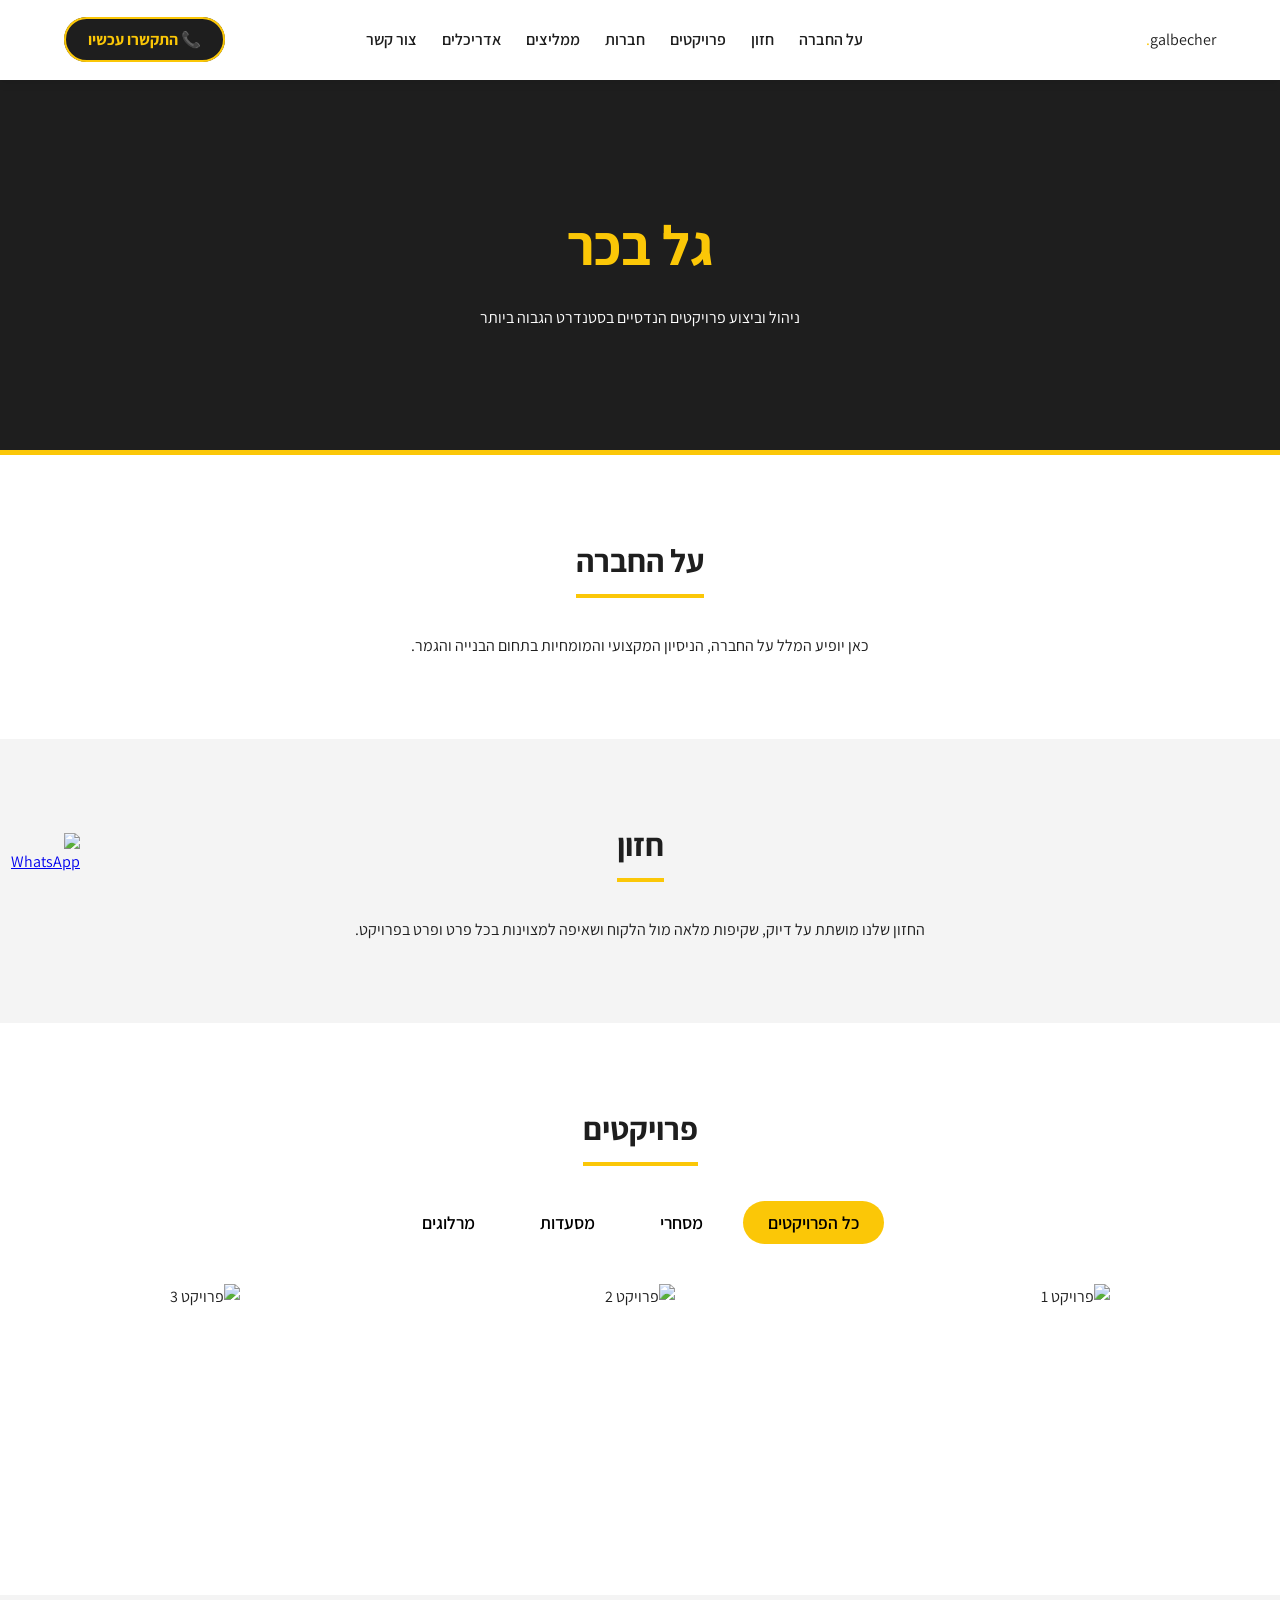
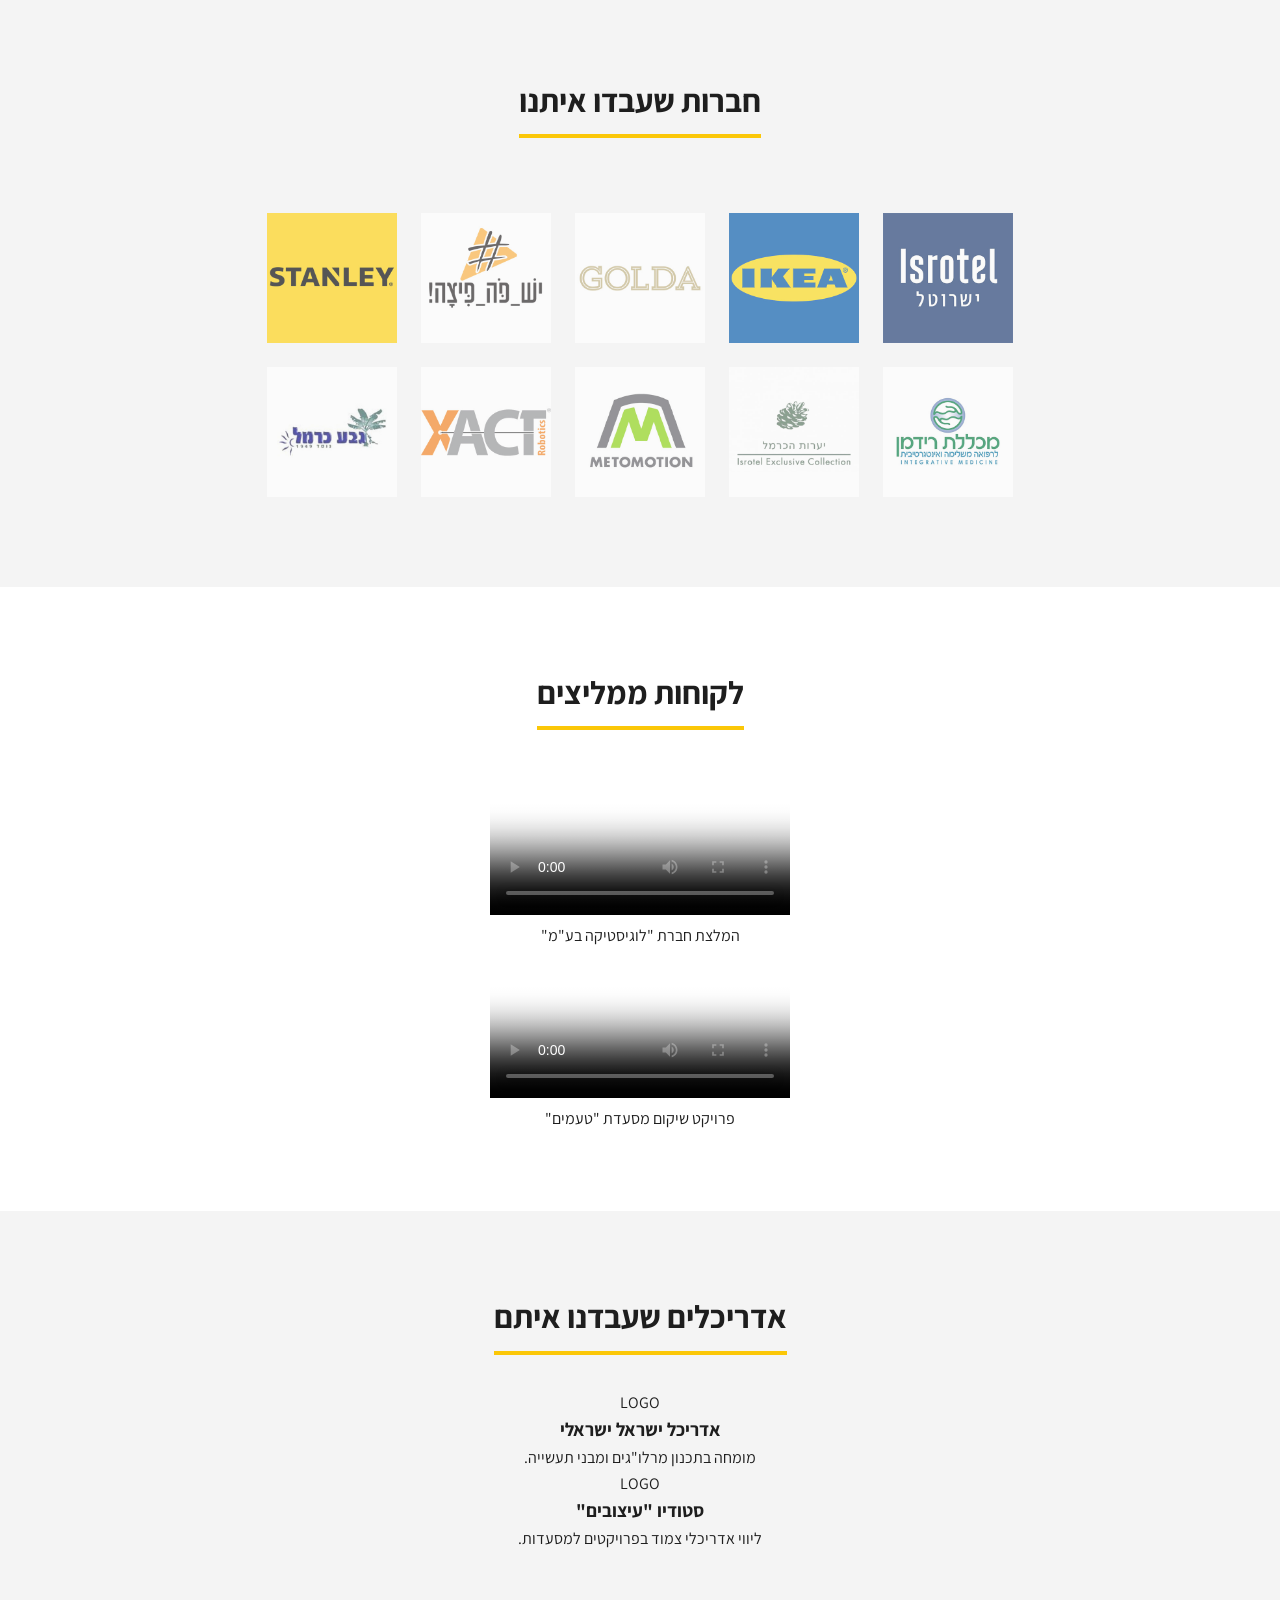
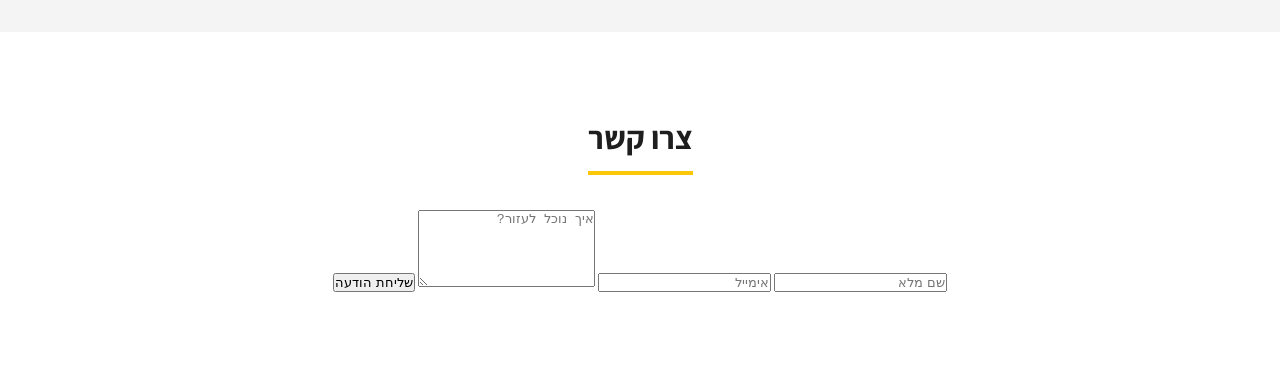
==== index.html @ 3a06a465 "Changes clients section to a grid and added logo images" ====
﻿<!DOCTYPE html>
<html lang="he" dir="rtl">
<head>
    <meta charset="UTF-8">
    <meta name="viewport" content="width=device-width, initial-scale=1.0">
    <title>Gal Becher | ניהול וביצוע פרויקטים</title>
    <link href="https://fonts.googleapis.com/css2?family=Assistant:wght@300;400;600;700&display=swap" rel="stylesheet">
    <link rel="stylesheet" href="style.css">
</head>
<body>

    <header class="main-header">
        <div class="logo">
            <img src="assets/images/logo.png" alt="Gal Becher" class="logo-img" 
                 onerror="this.style.display='none'; this.nextElementSibling.style.display='block';">
            <span class="logo-text" style="display:none;">galbecher<span style="color: #fbc707;">.</span></span>
        </div>

        <div class="hamburger" id="hamburger">
            <span></span>
            <span></span>
            <span></span>
        </div>

        <nav class="nav-links" id="nav-links">
            <ul>
                <li><a href="#about">על החברה</a></li>
                <li><a href="#vision">חזון</a></li>
                <li><a href="#projects">פרויקטים</a></li>
                <li><a href="#clients">חברות</a></li>
                <li><a href="#testimonials">ממליצים</a></li>
                <li><a href="#architects">אדריכלים</a></li>
                <li><a href="#contact">צור קשר</a></li>
            </ul>
        </nav>

        <div class="header-actions">
            <a href="tel:0500000000" class="phone-btn">
                <span class="phone-icon">📞</span>
                <span class="phone-text">התקשרו עכשיו</span>
            </a>
        </div>
    </header>

    <main>
        <section id="hero" class="hero-section">
            <div class="container">
                <h1>גל בכר</h1>
                <p>ניהול וביצוע פרויקטים הנדסיים בסטנדרט הגבוה ביותר</p>
            </div>
        </section>

        <section id="about" class="content-section">
            <h2>על החברה</h2>
            <div class="container-small">
                <p>כאן יופיע המלל על החברה, הניסיון המקצועי והמומחיות בתחום הבנייה והגמר.</p>
            </div>
        </section>

        <section id="vision" class="content-section grey-bg">
            <h2>חזון</h2>
            <div class="container-small">
                <p>החזון שלנו מושתת על דיוק, שקיפות מלאה מול הלקוח ושאיפה למצוינות בכל פרט ופרט בפרויקט.</p>
            </div>
        </section>

        <section id="projects" class="content-section">
            <h2>פרויקטים</h2>
            <div class="filter-menu">
                <button class="filter-btn active" data-filter="all">כל הפרויקטים</button>
                <button class="filter-btn" data-filter="commercial">מסחרי</button>
                <button class="filter-btn" data-filter="restaurant">מסעדות</button>
                <button class="filter-btn" data-filter="logistics">מרלוגים</button>
            </div>

            <div class="gallery-grid" id="projects-grid">
                <div class="gallery-item" data-category="commercial" 
                     data-title="פרויקט מסחרי - משרדי הייטק" 
                     data-desc="ביצוע עבודות גמר וניהול פרויקט עבור משרדי הייטק יוקרתיים הכוללים מערכות מורכבות."
                     data-loc="הרצליה פיתוח" data-arch="אדריכל כהן" data-date="2025">
                    <img src="https://via.placeholder.com/400x300?text=Commercial+Project" alt="פרויקט 1">
                    <div class="item-overlay">
                        <h3>פרויקט מסחרי</h3>
                        <p>לחץ לפרטים וגלריה</p>
                    </div>
                </div>

                <div class="gallery-item" data-category="restaurant" 
                     data-title="מסעדת שף - טעמים" 
                     data-desc="שיפוץ והקמה של מסעדת שף מאפס, כולל מטבח תעשייתי ועיצוב חלל אירוח."
                     data-loc="תל אביב" data-arch="סטודיו עיצובים" data-date="2024">
                    <img src="https://via.placeholder.com/400x300?text=Restaurant+Project" alt="פרויקט 2">
                    <div class="item-overlay">
                        <h3>מסעדה</h3>
                        <p>לחץ לפרטים וגלריה</p>
                    </div>
                </div>

                <div class="gallery-item" data-category="logistics" 
                     data-title="מרלוג לוגיסטיקה חכם" 
                     data-desc="ניהול ביצוע של מרכז לוגיסטי מתקדם הכולל תשתיות תקשורת ומערכות אחסון אוטומטיות."
                     data-loc="קיסריה" data-arch="ישראל ישראלי" data-date="2026">
                    <img src="https://via.placeholder.com/400x300?text=Logistics+Project" alt="פרויקט 3">
                    <div class="item-overlay">
                        <h3>מרלוג</h3>
                        <p>לחץ לפרטים וגלריה</p>
                    </div>
                </div>
            </div>
        </section>

        <section id="clients" class="content-section grey-bg">
            <h2>חברות שעבדו איתנו</h2>
            <div class="clients-grid">
              <div class="client-card"><img src="assets/images/logos/clients/c1.jpg" alt="Client 1"></div>
              <div class="client-card"><img src="assets/images/logos/clients/c2.jpg" alt="Client 2"></div>
              <div class="client-card"><img src="assets/images/logos/clients/c3.jpg" alt="Client 3"></div>
              <div class="client-card"><img src="assets/images/logos/clients/c4.jpg" alt="Client 4"></div>
              <div class="client-card"><img src="assets/images/logos/clients/c5.jpg" alt="Client 5"></div>
              <div class="client-card"><img src="assets/images/logos/clients/c6.jpg" alt="Client 6"></div>
              <div class="client-card"><img src="assets/images/logos/clients/c7.jpg" alt="Client 7"></div>
              <div class="client-card"><img src="assets/images/logos/clients/c8.jpg" alt="Client 8"></div>
              <div class="client-card"><img src="assets/images/logos/clients/c9.jpg" alt="Client 9"></div>
              <div class="client-card"><img src="assets/images/logos/clients/c10.jpg" alt="Client 10"></div>
            </div>
        </section>

        <section id="testimonials" class="content-section">
            <h2>לקוחות ממליצים</h2>
            <div class="video-gallery-grid">
                <div class="video-card">
                    <div class="video-wrapper">
                        <video controls poster="assets/images/video-placeholder-1.jpg">
                            <source src="assets/videos/testimonial1.mp4" type="video/mp4">
                        </video>
                    </div>
                    <p class="video-caption">המלצת חברת "לוגיסטיקה בע"מ"</p>
                </div>
                <div class="video-card">
                    <div class="video-wrapper">
                        <video controls poster="assets/images/video-placeholder-2.jpg">
                            <source src="assets/videos/testimonial2.mp4" type="video/mp4">
                        </video>
                    </div>
                    <p class="video-caption">פרויקט שיקום מסעדת "טעמים"</p>
                </div>
            </div>
        </section>

        <section id="architects" class="content-section grey-bg">
            <h2>אדריכלים שעבדנו איתם</h2>
            <div class="architects-gallery-grid">
                <div class="arch-card">
                    <div class="arch-header">
                        <div class="arch-logo-circle">LOGO</div>
                        <h3>אדריכל ישראל ישראלי</h3>
                    </div>
                    <p class="arch-text">מומחה בתכנון מרלו"גים ומבני תעשייה.</p>
                </div>
                <div class="arch-card">
                    <div class="arch-header">
                        <div class="arch-logo-circle">LOGO</div>
                        <h3>סטודיו "עיצובים"</h3>
                    </div>
                    <p class="arch-text">ליווי אדריכלי צמוד בפרויקטים למסעדות.</p>
                </div>
            </div>
        </section>

        <section id="contact" class="content-section">
            <h2>צרו קשר</h2>
            <form class="contact-form">
                <input type="text" placeholder="שם מלא" required>
                <input type="email" placeholder="אימייל" required>
                <textarea placeholder="איך נוכל לעזור?" rows="5" required></textarea>
                <button type="submit" class="submit-btn">שליחת הודעה</button>
            </form>
        </section>
    </main>

    <a href="https://wa.me/972500000000" class="whatsapp-btn" target="_blank">
        <img src="https://upload.wikimedia.org/wikipedia/commons/6/6b/WhatsApp.svg" alt="WhatsApp">
    </a>

    <div id="project-modal" class="modal">
        <div class="modal-content">
            <span class="close-modal">&times;</span>
            <div class="project-details-container">
                <div class="project-gallery-side">
                    <div class="main-project-img">
                        <img id="modal-main-img" src="" alt="תמונה ראשית">
                    </div>
                    <div class="project-thumbnails" id="modal-thumbnails">
                        </div>
                </div>
                
                <div class="project-info-side">
                    <h2 id="modal-title">שם הפרויקט</h2>
                    <p id="modal-description">תיאור קצר של הפרויקט.</p>
                    <div class="project-meta">
                        <div class="meta-item"><strong>📍 מיקום:</strong> <span id="modal-location"></span></div>
                        <div class="meta-item"><strong>📐 אדריכל:</strong> <span id="modal-architect"></span></div>
                        <div class="meta-item"><strong>📅 תאריך:</strong> <span id="modal-date"></span></div>
                    </div>
                </div>
            </div>
        </div>
    </div>

    <script src="script.js"></script>
</body>
</html>
---- style.css ----
﻿/* --- 1. משתנים --- */
:root {
    --primary-color: #fbc707;
    --secondary-color: #1e1e1e;
    --white: #ffffff;
    --light-grey: #f4f4f4;
    --text-muted: #555555;
}

/* --- 2. אתחול כללי --- */
* {
    box-sizing: border-box;
    margin: 0;
    padding: 0;
}

body {
    font-family: 'Assistant', sans-serif;
    direction: rtl;
    text-align: right;
    line-height: 1.6;
    color: var(--secondary-color);
    background-color: var(--white);
}

.container {
    max-width: 1200px;
    margin: 0 auto;
    padding: 0 20px;
}

/* --- 3. Header & Nav --- */
.main-header {
    display: flex;
    justify-content: space-between;
    align-items: center;
    padding: 0 5%;
    height: 80px;
    background: var(--white);
    position: sticky;
    top: 0;
    box-shadow: 0 2px 10px rgba(0,0,0,0.1);
    z-index: 1000;
}

.logo-img {
    height: 45px;
    width: auto;
}

.nav-links ul {
    display: flex;
    list-style: none;
    gap: 25px;
}

.nav-links a {
    text-decoration: none;
    color: var(--secondary-color);
    font-weight: 600;
    transition: 0.3s;
}

.nav-links a:hover {
    color: var(--primary-color);
}

.phone-btn {
    background: var(--secondary-color);
    color: var(--primary-color);
    padding: 10px 22px;
    border-radius: 30px;
    text-decoration: none;
    font-weight: 700;
    border: 2px solid var(--primary-color);
    transition: 0.3s;
}

.phone-btn:hover {
    background: var(--primary-color);
    color: var(--secondary-color);
}

/* --- 4. Sections --- */
.hero-section {
    background: var(--secondary-color);
    color: var(--white);
    padding: 120px 20px;
    text-align: center;
    border-bottom: 5px solid var(--primary-color);
}

.hero-section h1 {
    color: var(--primary-color);
    font-size: 3.5rem;
    margin-bottom: 15px;
}

.content-section {
    padding: 80px 0;
    text-align: center;
}

.grey-bg {
    background: var(--light-grey);
}

h2 {
    margin-bottom: 35px;
    border-bottom: 4px solid var(--primary-color);
    display: inline-block;
    padding-bottom: 8px;
    font-size: 2rem;
}

/* --- 5. Project Gallery --- */
.filter-menu {
    margin-bottom: 40px;
    display: flex;
    justify-content: center;
    gap: 15px;
}

.filter-btn {
    background: none;
    border: none;
    padding: 10px 25px;
    font-family: inherit;
    font-size: 1.1rem;
    font-weight: 600;
    cursor: pointer;
    transition: 0.3s;
    border-radius: 50px;
}

.filter-btn.active {
    background-color: var(--primary-color);
}

.gallery-grid {
    display: grid;
    grid-template-columns: repeat(auto-fit, minmax(300px, 1fr));
    gap: 25px;
}

.gallery-item {
    position: relative;
    border-radius: 12px;
    overflow: hidden;
    aspect-ratio: 16/9;
    cursor: pointer;
}

.gallery-item img {
    width: 100%;
    height: 100%;
    object-fit: cover;
    transition: 0.6s ease;
}

.gallery-item:hover img {
    transform: scale(1.1);
}

.item-overlay {
    position: absolute;
    top: 0; left: 0; width: 100%; height: 100%;
    background: rgba(30,30,30,0.8);
    color: var(--primary-color);
    display: flex;
    flex-direction: column;
    justify-content: center;
    align-items: center;
    opacity: 0;
    transition: 0.4s;
}

.gallery-item:hover .item-overlay {
    opacity: 1;
}

/* --- 6. Clients Grid --- */
.clients-grid {
    display: grid;
    grid-template-columns: repeat(5, 150px);
    justify-content: center;
    gap: 4px;
    margin-top: 30px;
}

.client-card {
    display: flex;
    justify-content: center;
    align-items: center;
    aspect-ratio: 1 / 1;
    background: transparent;
    border: none;
    padding: 10px;
}

    .client-card img {
        width: 100%;
        height: 100%;
        object-fit: contain;
        filter: none;
        opacity: 0.65;
        transition: none;
    }

        .client-card img:hover {
            filter: none;
            opacity: 0.65;
        }

@media (max-width: 768px) {
    .clients-grid {
        grid-template-columns: repeat(2, 120px);
    }
}
/* --- 7. Modal --- */
.modal {
    display: none;
    position: fixed;
    z-index: 2000;
    left: 0; top: 0; width: 100%; height: 100%;
    background: rgba(0,0,0,0.9);
}

.modal-content {
    background: white;
    margin: 5% auto;
    padding: 40px;
    width: 90%;
    max-width: 1100px;
    border-radius: 20px;
    position: relative;
}

.close-modal {
    position: absolute;
    left: 20px;
    top: 15px;
    font-size: 30px;
    cursor: pointer;
}

/* --- 8. Mobile --- */
@media (max-width: 768px) {
    .nav-links { display: none; }
    .hero-section h1 { font-size: 2.5rem; }
    .clients-grid {
        grid-template-columns: repeat(2, 1fr); /* 2 עמודות במובייל */
    }
}

.whatsapp-btn {
    position: fixed;
    bottom: 25px;
    left: 25px;
    width: 55px;
    z-index: 1000;
}
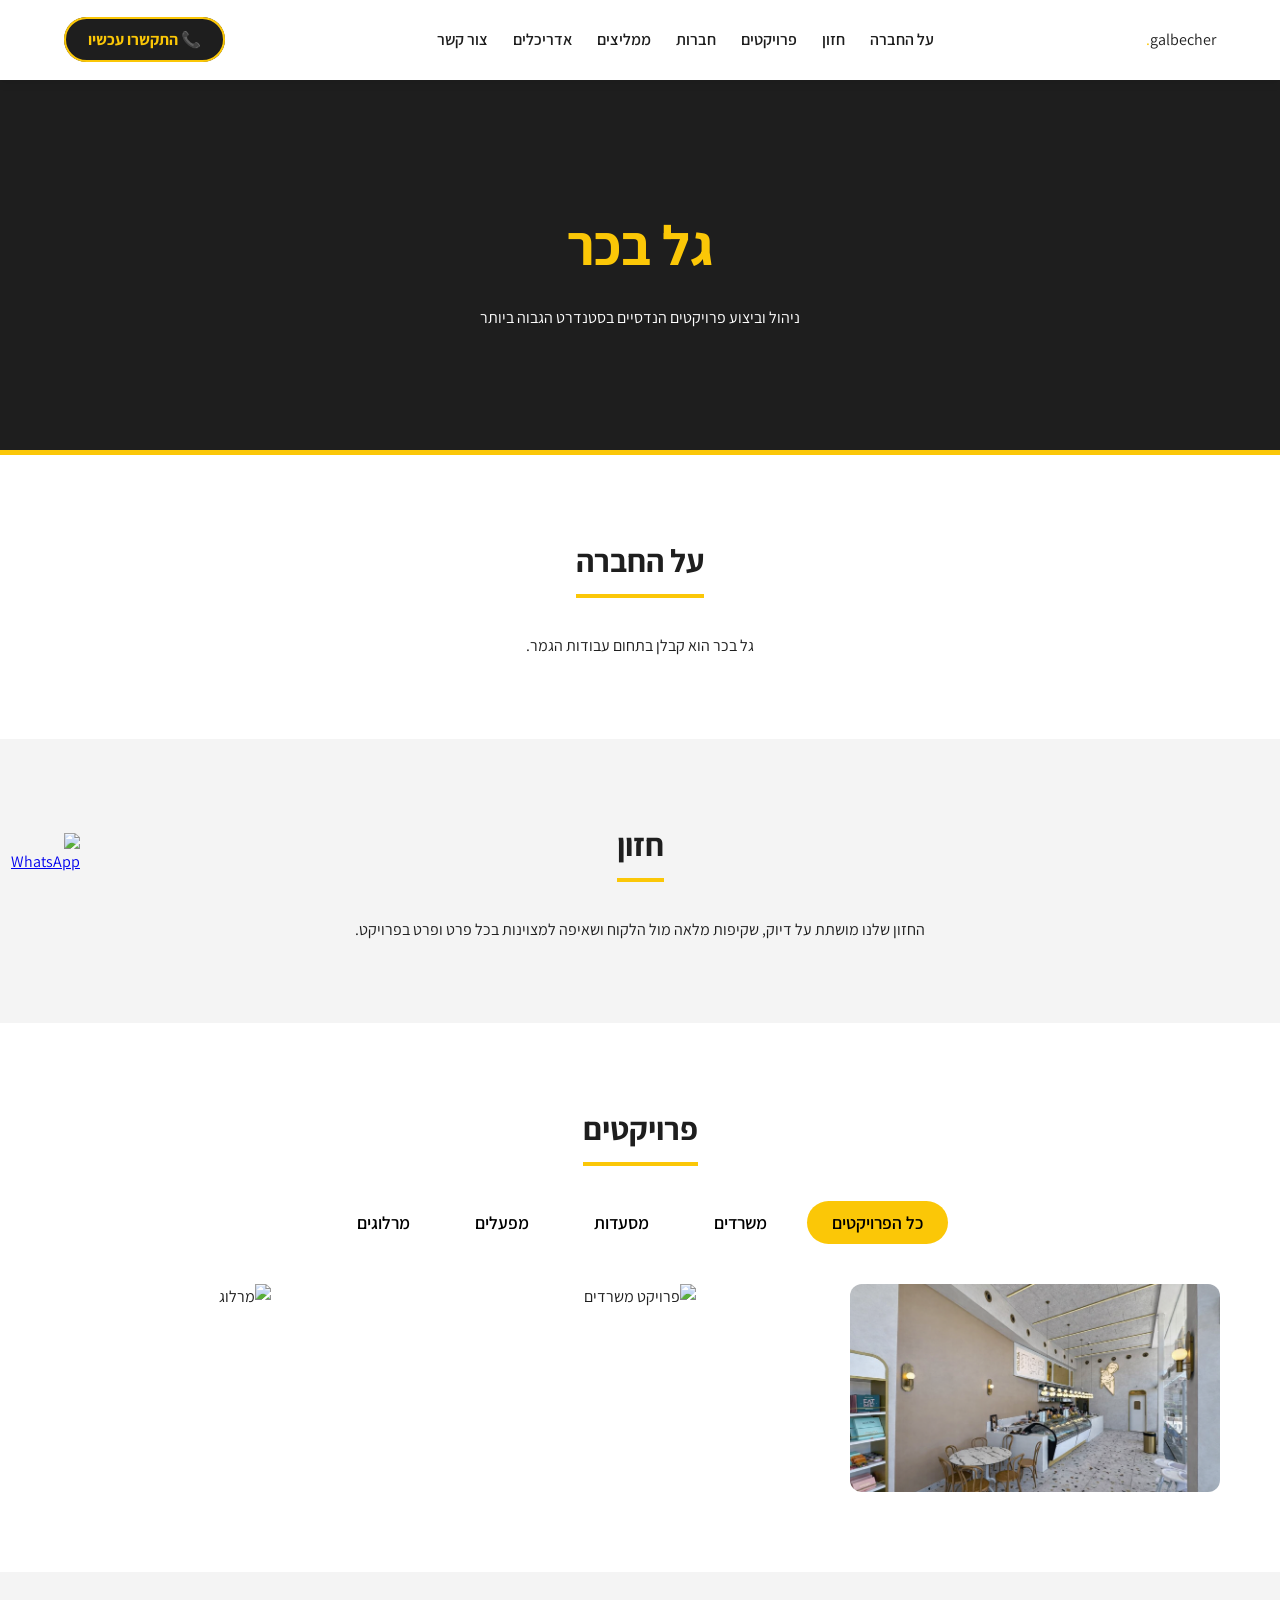
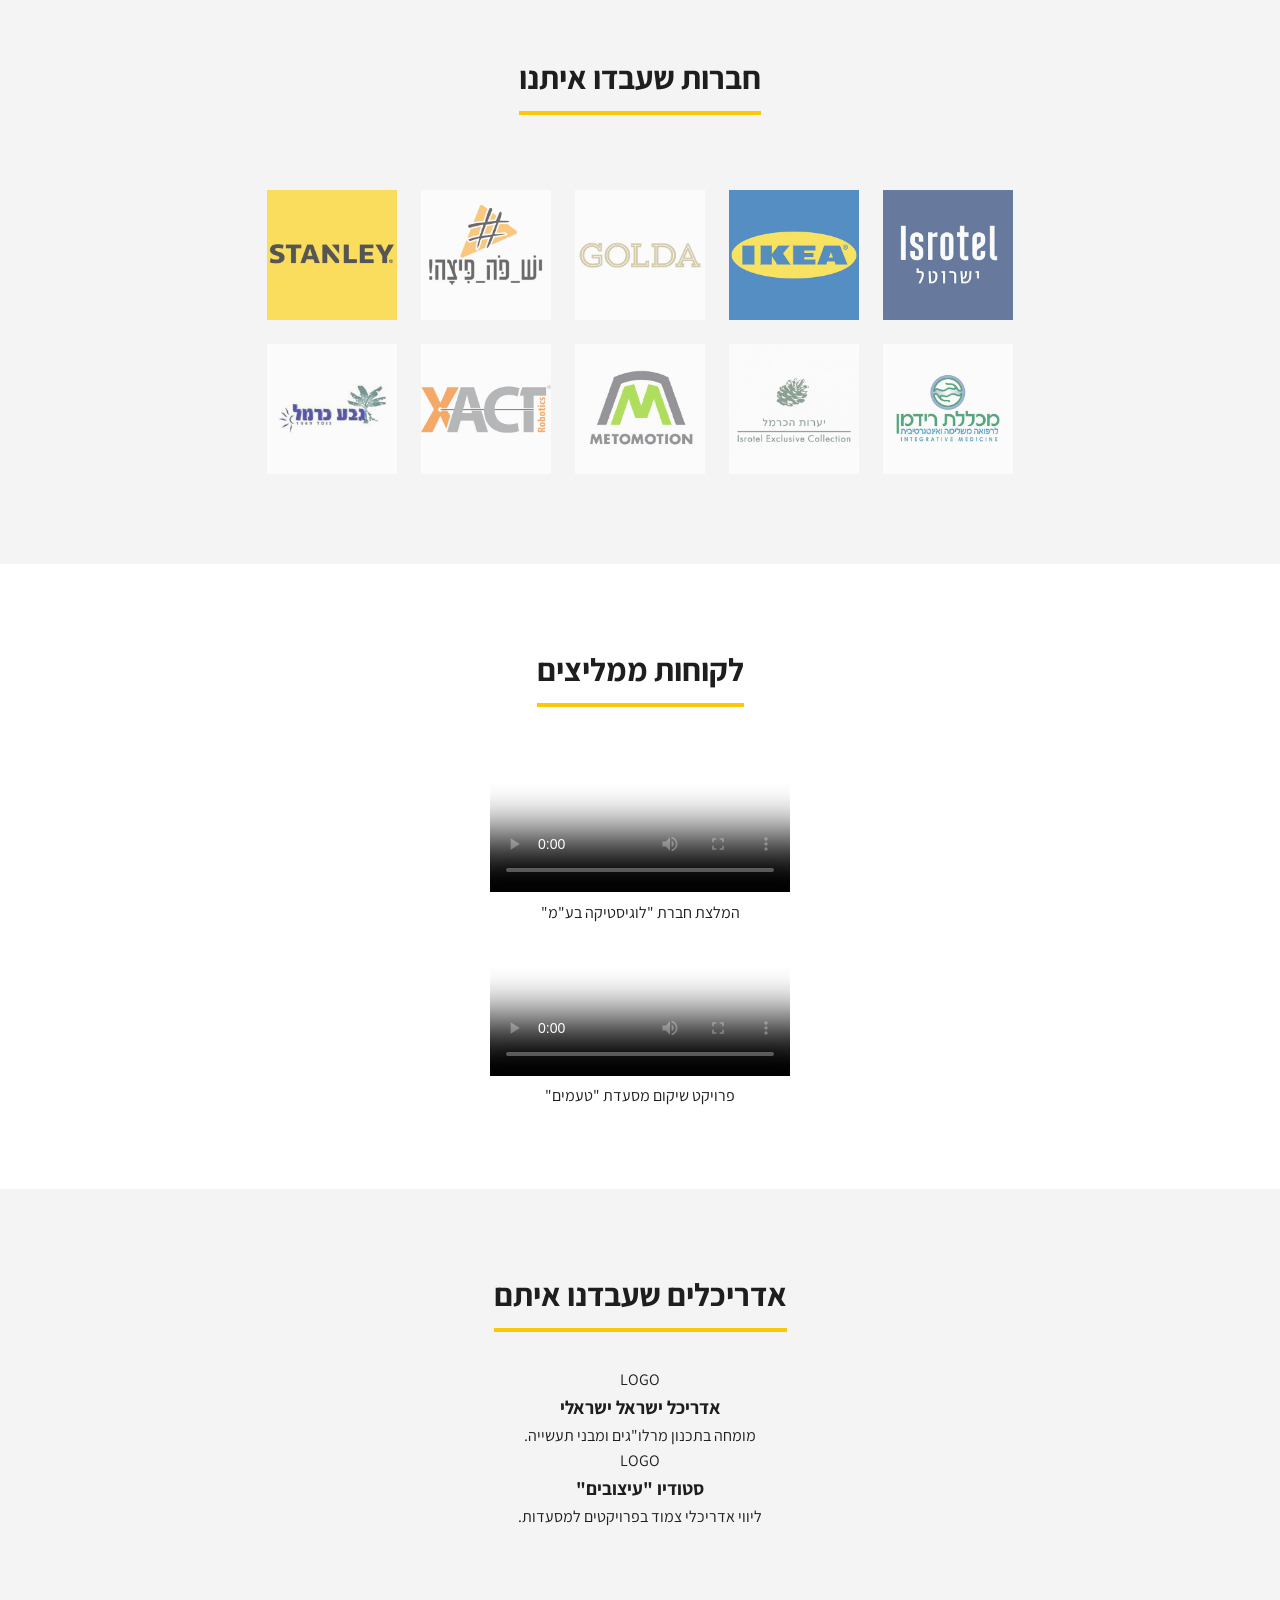
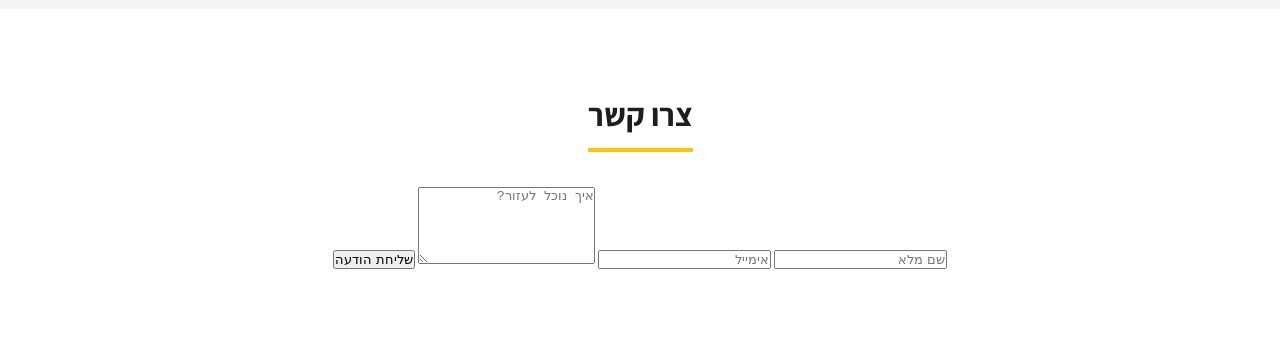
==== commit a940c9b4: "First project added and bugs fixed with mobile display" ====
--- a/index.html
+++ b/index.html
@@ -17,9 +17,7 @@
         </div>
 
         <div class="hamburger" id="hamburger">
-            <span></span>
-            <span></span>
-            <span></span>
+        <span></span><span></span><span></span>
         </div>
 
         <nav class="nav-links" id="nav-links">
@@ -41,7 +39,7 @@
             </a>
         </div>
     </header>
-
+    
     <main>
         <section id="hero" class="hero-section">
             <div class="container">
@@ -51,130 +49,139 @@
         </section>
 
         <section id="about" class="content-section">
-            <h2>על החברה</h2>
-            <div class="container-small">
-                <p>כאן יופיע המלל על החברה, הניסיון המקצועי והמומחיות בתחום הבנייה והגמר.</p>
+            <div class="container">
+                <h2>על החברה</h2>
+                <div class="container-small">
+                    <p>גל בכר הוא קבלן בתחום עבודות הגמר. </p>
+                </div>
             </div>
         </section>
 
         <section id="vision" class="content-section grey-bg">
-            <h2>חזון</h2>
-            <div class="container-small">
-                <p>החזון שלנו מושתת על דיוק, שקיפות מלאה מול הלקוח ושאיפה למצוינות בכל פרט ופרט בפרויקט.</p>
+            <div class="container">
+                <h2>חזון</h2>
+                <div class="container-small">
+                    <p>החזון שלנו מושתת על דיוק, שקיפות מלאה מול הלקוח ושאיפה למצוינות בכל פרט ופרט בפרויקט.</p>
+                </div>
             </div>
         </section>
 
+
         <section id="projects" class="content-section">
-            <h2>פרויקטים</h2>
-            <div class="filter-menu">
-                <button class="filter-btn active" data-filter="all">כל הפרויקטים</button>
-                <button class="filter-btn" data-filter="commercial">מסחרי</button>
-                <button class="filter-btn" data-filter="restaurant">מסעדות</button>
-                <button class="filter-btn" data-filter="logistics">מרלוגים</button>
-            </div>
-
-            <div class="gallery-grid" id="projects-grid">
-                <div class="gallery-item" data-category="commercial" 
-                     data-title="פרויקט מסחרי - משרדי הייטק" 
-                     data-desc="ביצוע עבודות גמר וניהול פרויקט עבור משרדי הייטק יוקרתיים הכוללים מערכות מורכבות."
-                     data-loc="הרצליה פיתוח" data-arch="אדריכל כהן" data-date="2025">
-                    <img src="https://via.placeholder.com/400x300?text=Commercial+Project" alt="פרויקט 1">
-                    <div class="item-overlay">
-                        <h3>פרויקט מסחרי</h3>
-                        <p>לחץ לפרטים וגלריה</p>
-                    </div>
+            <div class="container">
+                <h2>פרויקטים</h2>
+                <div class="filter-menu">
+                    <button class="filter-btn active" data-filter="all">כל הפרויקטים</button>
+                    <button class="filter-btn" data-filter="offices">משרדים</button>
+                    <button class="filter-btn" data-filter="restaurant">מסעדות</button>
+                    <button class="filter-btn" data-filter="factories">מפעלים</button>
+                    <button class="filter-btn" data-filter="logistics">מרלוגים</button>
                 </div>
 
-                <div class="gallery-item" data-category="restaurant" 
-                     data-title="מסעדת שף - טעמים" 
-                     data-desc="שיפוץ והקמה של מסעדת שף מאפס, כולל מטבח תעשייתי ועיצוב חלל אירוח."
-                     data-loc="תל אביב" data-arch="סטודיו עיצובים" data-date="2024">
-                    <img src="https://via.placeholder.com/400x300?text=Restaurant+Project" alt="פרויקט 2">
-                    <div class="item-overlay">
-                        <h3>מסעדה</h3>
-                        <p>לחץ לפרטים וגלריה</p>
+                <div class="gallery-grid" id="projects-grid">
+                    
+                    <a href="projects/golda.html" class="gallery-item" data-category="restaurant">
+                        <img src="assets/images/projects/golda/1.png" alt="גולדה קריית אתא">">
+                        <div class="item-overlay">
+                            <h3>גולדה קריית אתא</h3>
+                            <p>לצפייה בפרויקט</p>
+                        </div>
+                    </a>
+
+                    <a href="projects/offices-hertzelia.html" class="gallery-item" data-category="offices">
+                        <img src="https://via.placeholder.com/400x300?text=Commercial+Project" alt="פרויקט משרדים">
+                        <div class="item-overlay">
+                            <h3>פרויקט משרדים</h3>
+                            <p>לצפייה בפרויקט</p>
+                        </div>
+                    </a>
+
+                    <a href="projects/logistics-center.html" class="gallery-item" data-category="logistics">
+                        <img src="https://via.placeholder.com/400x300?text=Logistics+Project" alt="מרלוג">
+                        <div class="item-overlay">
+                            <h3>מרלוג לוגיסטיקה</h3>
+                            <p>לצפייה בפרויקט</p>
+                        </div>
+                    </a>
+
+                </div>
+            </div>
+        </section>
+
+        <section id="clients" class="content-section grey-bg">
+            <div class="container">
+                <h2>חברות שעבדו איתנו</h2>
+                <div class="clients-grid">
+                    <div class="client-card"><img src="assets/images/logos/clients/c1.jpg" alt="Client 1"></div>
+                    <div class="client-card"><img src="assets/images/logos/clients/c2.jpg" alt="Client 2"></div>
+                    <div class="client-card"><img src="assets/images/logos/clients/c3.jpg" alt="Client 3"></div>
+                    <div class="client-card"><img src="assets/images/logos/clients/c4.jpg" alt="Client 4"></div>
+                    <div class="client-card"><img src="assets/images/logos/clients/c5.jpg" alt="Client 5"></div>
+                    <div class="client-card"><img src="assets/images/logos/clients/c6.jpg" alt="Client 6"></div>
+                    <div class="client-card"><img src="assets/images/logos/clients/c7.jpg" alt="Client 7"></div>
+                    <div class="client-card"><img src="assets/images/logos/clients/c8.jpg" alt="Client 8"></div>
+                    <div class="client-card"><img src="assets/images/logos/clients/c9.jpg" alt="Client 9"></div>
+                    <div class="client-card"><img src="assets/images/logos/clients/c10.jpg" alt="Client 10"></div>
+                </div>
+            </div>
+        </section>
+
+        <section id="testimonials" class="content-section">
+            <div class="container">
+                <h2>לקוחות ממליצים</h2>
+                <div class="video-gallery-grid">
+                    <div class="video-card">
+                        <div class="video-wrapper">
+                            <video controls poster="assets/images/video-placeholder-1.jpg">
+                                <source src="assets/videos/testimonial1.mp4" type="video/mp4">
+                            </video>
+                        </div>
+                        <p class="video-caption">המלצת חברת "לוגיסטיקה בע"מ"</p>
                     </div>
-                </div>
-
-                <div class="gallery-item" data-category="logistics" 
-                     data-title="מרלוג לוגיסטיקה חכם" 
-                     data-desc="ניהול ביצוע של מרכז לוגיסטי מתקדם הכולל תשתיות תקשורת ומערכות אחסון אוטומטיות."
-                     data-loc="קיסריה" data-arch="ישראל ישראלי" data-date="2026">
-                    <img src="https://via.placeholder.com/400x300?text=Logistics+Project" alt="פרויקט 3">
-                    <div class="item-overlay">
-                        <h3>מרלוג</h3>
-                        <p>לחץ לפרטים וגלריה</p>
+                    <div class="video-card">
+                        <div class="video-wrapper">
+                            <video controls poster="assets/images/video-placeholder-2.jpg">
+                                <source src="assets/videos/testimonial2.mp4" type="video/mp4">
+                            </video>
+                        </div>
+                        <p class="video-caption">פרויקט שיקום מסעדת "טעמים"</p>
                     </div>
                 </div>
             </div>
         </section>
 
-        <section id="clients" class="content-section grey-bg">
-            <h2>חברות שעבדו איתנו</h2>
-            <div class="clients-grid">
-              <div class="client-card"><img src="assets/images/logos/clients/c1.jpg" alt="Client 1"></div>
-              <div class="client-card"><img src="assets/images/logos/clients/c2.jpg" alt="Client 2"></div>
-              <div class="client-card"><img src="assets/images/logos/clients/c3.jpg" alt="Client 3"></div>
-              <div class="client-card"><img src="assets/images/logos/clients/c4.jpg" alt="Client 4"></div>
-              <div class="client-card"><img src="assets/images/logos/clients/c5.jpg" alt="Client 5"></div>
-              <div class="client-card"><img src="assets/images/logos/clients/c6.jpg" alt="Client 6"></div>
-              <div class="client-card"><img src="assets/images/logos/clients/c7.jpg" alt="Client 7"></div>
-              <div class="client-card"><img src="assets/images/logos/clients/c8.jpg" alt="Client 8"></div>
-              <div class="client-card"><img src="assets/images/logos/clients/c9.jpg" alt="Client 9"></div>
-              <div class="client-card"><img src="assets/images/logos/clients/c10.jpg" alt="Client 10"></div>
-            </div>
-        </section>
-
-        <section id="testimonials" class="content-section">
-            <h2>לקוחות ממליצים</h2>
-            <div class="video-gallery-grid">
-                <div class="video-card">
-                    <div class="video-wrapper">
-                        <video controls poster="assets/images/video-placeholder-1.jpg">
-                            <source src="assets/videos/testimonial1.mp4" type="video/mp4">
-                        </video>
+        <section id="architects" class="content-section grey-bg">
+            <div class="container">
+                <h2>אדריכלים שעבדנו איתם</h2>
+                <div class="architects-gallery-grid">
+                    <div class="arch-card">
+                        <div class="arch-header">
+                            <div class="arch-logo-circle">LOGO</div>
+                            <h3>אדריכל ישראל ישראלי</h3>
+                        </div>
+                        <p class="arch-text">מומחה בתכנון מרלו"גים ומבני תעשייה.</p>
                     </div>
-                    <p class="video-caption">המלצת חברת "לוגיסטיקה בע"מ"</p>
-                </div>
-                <div class="video-card">
-                    <div class="video-wrapper">
-                        <video controls poster="assets/images/video-placeholder-2.jpg">
-                            <source src="assets/videos/testimonial2.mp4" type="video/mp4">
-                        </video>
+                    <div class="arch-card">
+                        <div class="arch-header">
+                            <div class="arch-logo-circle">LOGO</div>
+                            <h3>סטודיו "עיצובים"</h3>
+                        </div>
+                        <p class="arch-text">ליווי אדריכלי צמוד בפרויקטים למסעדות.</p>
                     </div>
-                    <p class="video-caption">פרויקט שיקום מסעדת "טעמים"</p>
-                </div>
-            </div>
-        </section>
-
-        <section id="architects" class="content-section grey-bg">
-            <h2>אדריכלים שעבדנו איתם</h2>
-            <div class="architects-gallery-grid">
-                <div class="arch-card">
-                    <div class="arch-header">
-                        <div class="arch-logo-circle">LOGO</div>
-                        <h3>אדריכל ישראל ישראלי</h3>
-                    </div>
-                    <p class="arch-text">מומחה בתכנון מרלו"גים ומבני תעשייה.</p>
-                </div>
-                <div class="arch-card">
-                    <div class="arch-header">
-                        <div class="arch-logo-circle">LOGO</div>
-                        <h3>סטודיו "עיצובים"</h3>
-                    </div>
-                    <p class="arch-text">ליווי אדריכלי צמוד בפרויקטים למסעדות.</p>
                 </div>
             </div>
         </section>
 
         <section id="contact" class="content-section">
-            <h2>צרו קשר</h2>
-            <form class="contact-form">
-                <input type="text" placeholder="שם מלא" required>
-                <input type="email" placeholder="אימייל" required>
-                <textarea placeholder="איך נוכל לעזור?" rows="5" required></textarea>
-                <button type="submit" class="submit-btn">שליחת הודעה</button>
-            </form>
+            <div class="container">
+                <h2>צרו קשר</h2>
+                <form class="contact-form">
+                    <input type="text" placeholder="שם מלא" required>
+                    <input type="email" placeholder="אימייל" required>
+                    <textarea placeholder="איך נוכל לעזור?" rows="5" required></textarea>
+                    <button type="submit" class="submit-btn">שליחת הודעה</button>
+                </form>
+            </div>
         </section>
     </main>
 
@@ -182,31 +189,6 @@
         <img src="https://upload.wikimedia.org/wikipedia/commons/6/6b/WhatsApp.svg" alt="WhatsApp">
     </a>
 
-    <div id="project-modal" class="modal">
-        <div class="modal-content">
-            <span class="close-modal">&times;</span>
-            <div class="project-details-container">
-                <div class="project-gallery-side">
-                    <div class="main-project-img">
-                        <img id="modal-main-img" src="" alt="תמונה ראשית">
-                    </div>
-                    <div class="project-thumbnails" id="modal-thumbnails">
-                        </div>
-                </div>
-                
-                <div class="project-info-side">
-                    <h2 id="modal-title">שם הפרויקט</h2>
-                    <p id="modal-description">תיאור קצר של הפרויקט.</p>
-                    <div class="project-meta">
-                        <div class="meta-item"><strong>📍 מיקום:</strong> <span id="modal-location"></span></div>
-                        <div class="meta-item"><strong>📐 אדריכל:</strong> <span id="modal-architect"></span></div>
-                        <div class="meta-item"><strong>📅 תאריך:</strong> <span id="modal-date"></span></div>
-                    </div>
-                </div>
-            </div>
-        </div>
-    </div>
-
     <script src="script.js"></script>
 </body>
 </html>
--- a/style.css
+++ b/style.css
@@ -61,9 +61,9 @@
     transition: 0.3s;
 }
 
-.nav-links a:hover {
-    color: var(--primary-color);
-}
+    .nav-links a:hover {
+        color: var(--primary-color);
+    }
 
 .phone-btn {
     background: var(--secondary-color);
@@ -76,11 +76,55 @@
     transition: 0.3s;
 }
 
-.phone-btn:hover {
-    background: var(--primary-color);
-    color: var(--secondary-color);
-}
-
+    .phone-btn:hover {
+        background: var(--primary-color);
+        color: var(--secondary-color);
+    }
+/* --- עיצוב המבורגר --- */
+.hamburger {
+    display: none; /* נסתר במחשב */
+    flex-direction: column;
+    cursor: pointer;
+    gap: 5px;
+    padding: 10px;
+}
+
+    .hamburger span {
+        width: 25px;
+        height: 3px;
+        background: var(--secondary-color);
+        transition: 0.3s;
+    }
+
+/* התאמה למובייל */
+@media (max-width: 768px) {
+    .hamburger {
+        display: flex;
+    }
+    /* מופיע במובייל */
+
+    .nav-links {
+        display: none; /* ברירת מחדל: תפריט סגור */
+        position: absolute;
+        top: 80px;
+        left: 0;
+        width: 100%;
+        background: var(--white);
+        flex-direction: column;
+        text-align: center;
+        padding: 20px;
+        box-shadow: 0 5px 10px rgba(0,0,0,0.1);
+    }
+
+        .nav-links.active {
+            display: flex; /* נפתח כשלוחצים */
+        }
+
+        .nav-links ul {
+            flex-direction: column;
+            gap: 15px;
+        }
+}
 /* --- 4. Sections --- */
 .hero-section {
     background: var(--secondary-color);
@@ -90,11 +134,11 @@
     border-bottom: 5px solid var(--primary-color);
 }
 
-.hero-section h1 {
-    color: var(--primary-color);
-    font-size: 3.5rem;
-    margin-bottom: 15px;
-}
+    .hero-section h1 {
+        color: var(--primary-color);
+        font-size: 3.5rem;
+        margin-bottom: 15px;
+    }
 
 .content-section {
     padding: 80px 0;
@@ -133,9 +177,9 @@
     border-radius: 50px;
 }
 
-.filter-btn.active {
-    background-color: var(--primary-color);
-}
+    .filter-btn.active {
+        background-color: var(--primary-color);
+    }
 
 .gallery-grid {
     display: grid;
@@ -143,28 +187,35 @@
     gap: 25px;
 }
 
+/* עיצוב משופר לכרטיסיית פרויקט כקישור */
 .gallery-item {
     position: relative;
     border-radius: 12px;
     overflow: hidden;
     aspect-ratio: 16/9;
     cursor: pointer;
-}
-
-.gallery-item img {
+    display: block; /* מבטיח שהקישור יתנהג כבלוק */
+    text-decoration: none; /* מסיר קו תחתון של קישור */
+    color: inherit;
+}
+
+    .gallery-item img {
+        width: 100%;
+        height: 100%;
+        object-fit: cover;
+        transition: 0.6s ease;
+    }
+
+    .gallery-item:hover img {
+        transform: scale(1.1);
+    }
+
+.item-overlay {
+    position: absolute;
+    top: 0;
+    left: 0;
     width: 100%;
     height: 100%;
-    object-fit: cover;
-    transition: 0.6s ease;
-}
-
-.gallery-item:hover img {
-    transform: scale(1.1);
-}
-
-.item-overlay {
-    position: absolute;
-    top: 0; left: 0; width: 100%; height: 100%;
     background: rgba(30,30,30,0.8);
     color: var(--primary-color);
     display: flex;
@@ -177,6 +228,11 @@
 
 .gallery-item:hover .item-overlay {
     opacity: 1;
+}
+
+.item-overlay h3 {
+    font-size: 1.5rem;
+    margin-bottom: 5px;
 }
 
 /* --- 6. Clients Grid --- */
@@ -202,54 +258,32 @@
         width: 100%;
         height: 100%;
         object-fit: contain;
-        filter: none;
         opacity: 0.65;
-        transition: none;
-    }
-
-        .client-card img:hover {
-            filter: none;
-            opacity: 0.65;
-        }
-
+    }
+
+/* --- 7. Media Queries --- */
 @media (max-width: 768px) {
+    .main-header {
+        padding: 0 15px;
+    }
+
+    .nav-links {
+        display: none;
+    }
+    /* תפריט המבורגר יופעל ב-JS */
+
+    .hero-section h1 {
+        font-size: 2.5rem;
+    }
+
+    .gallery-grid {
+        grid-template-columns: 1fr; /* פרויקט אחד בשורה במובייל */
+        padding: 0 10px;
+    }
+
     .clients-grid {
-        grid-template-columns: repeat(2, 120px);
-    }
-}
-/* --- 7. Modal --- */
-.modal {
-    display: none;
-    position: fixed;
-    z-index: 2000;
-    left: 0; top: 0; width: 100%; height: 100%;
-    background: rgba(0,0,0,0.9);
-}
-
-.modal-content {
-    background: white;
-    margin: 5% auto;
-    padding: 40px;
-    width: 90%;
-    max-width: 1100px;
-    border-radius: 20px;
-    position: relative;
-}
-
-.close-modal {
-    position: absolute;
-    left: 20px;
-    top: 15px;
-    font-size: 30px;
-    cursor: pointer;
-}
-
-/* --- 8. Mobile --- */
-@media (max-width: 768px) {
-    .nav-links { display: none; }
-    .hero-section h1 { font-size: 2.5rem; }
-    .clients-grid {
-        grid-template-columns: repeat(2, 1fr); /* 2 עמודות במובייל */
+        grid-template-columns: repeat(2, 1fr);
+        gap: 10px;
     }
 }
 
@@ -259,4 +293,4 @@
     left: 25px;
     width: 55px;
     z-index: 1000;
-}+}
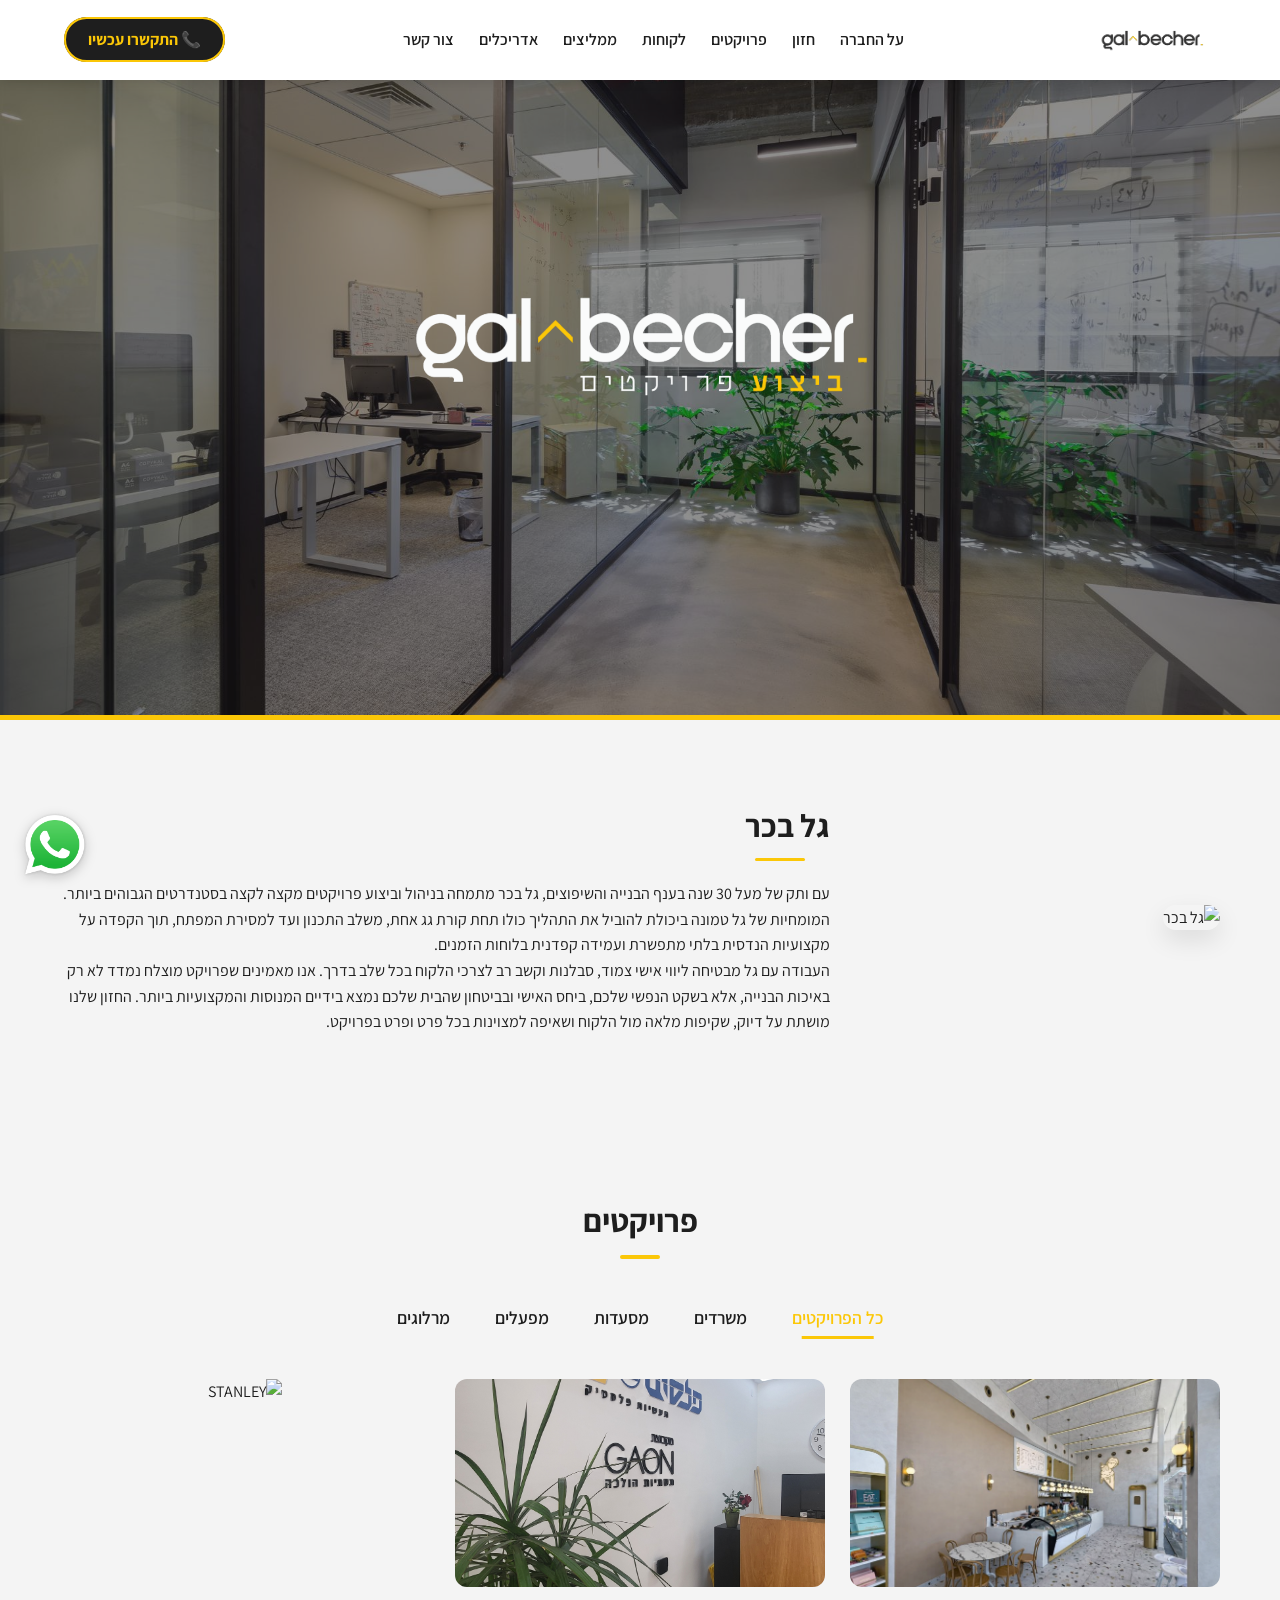
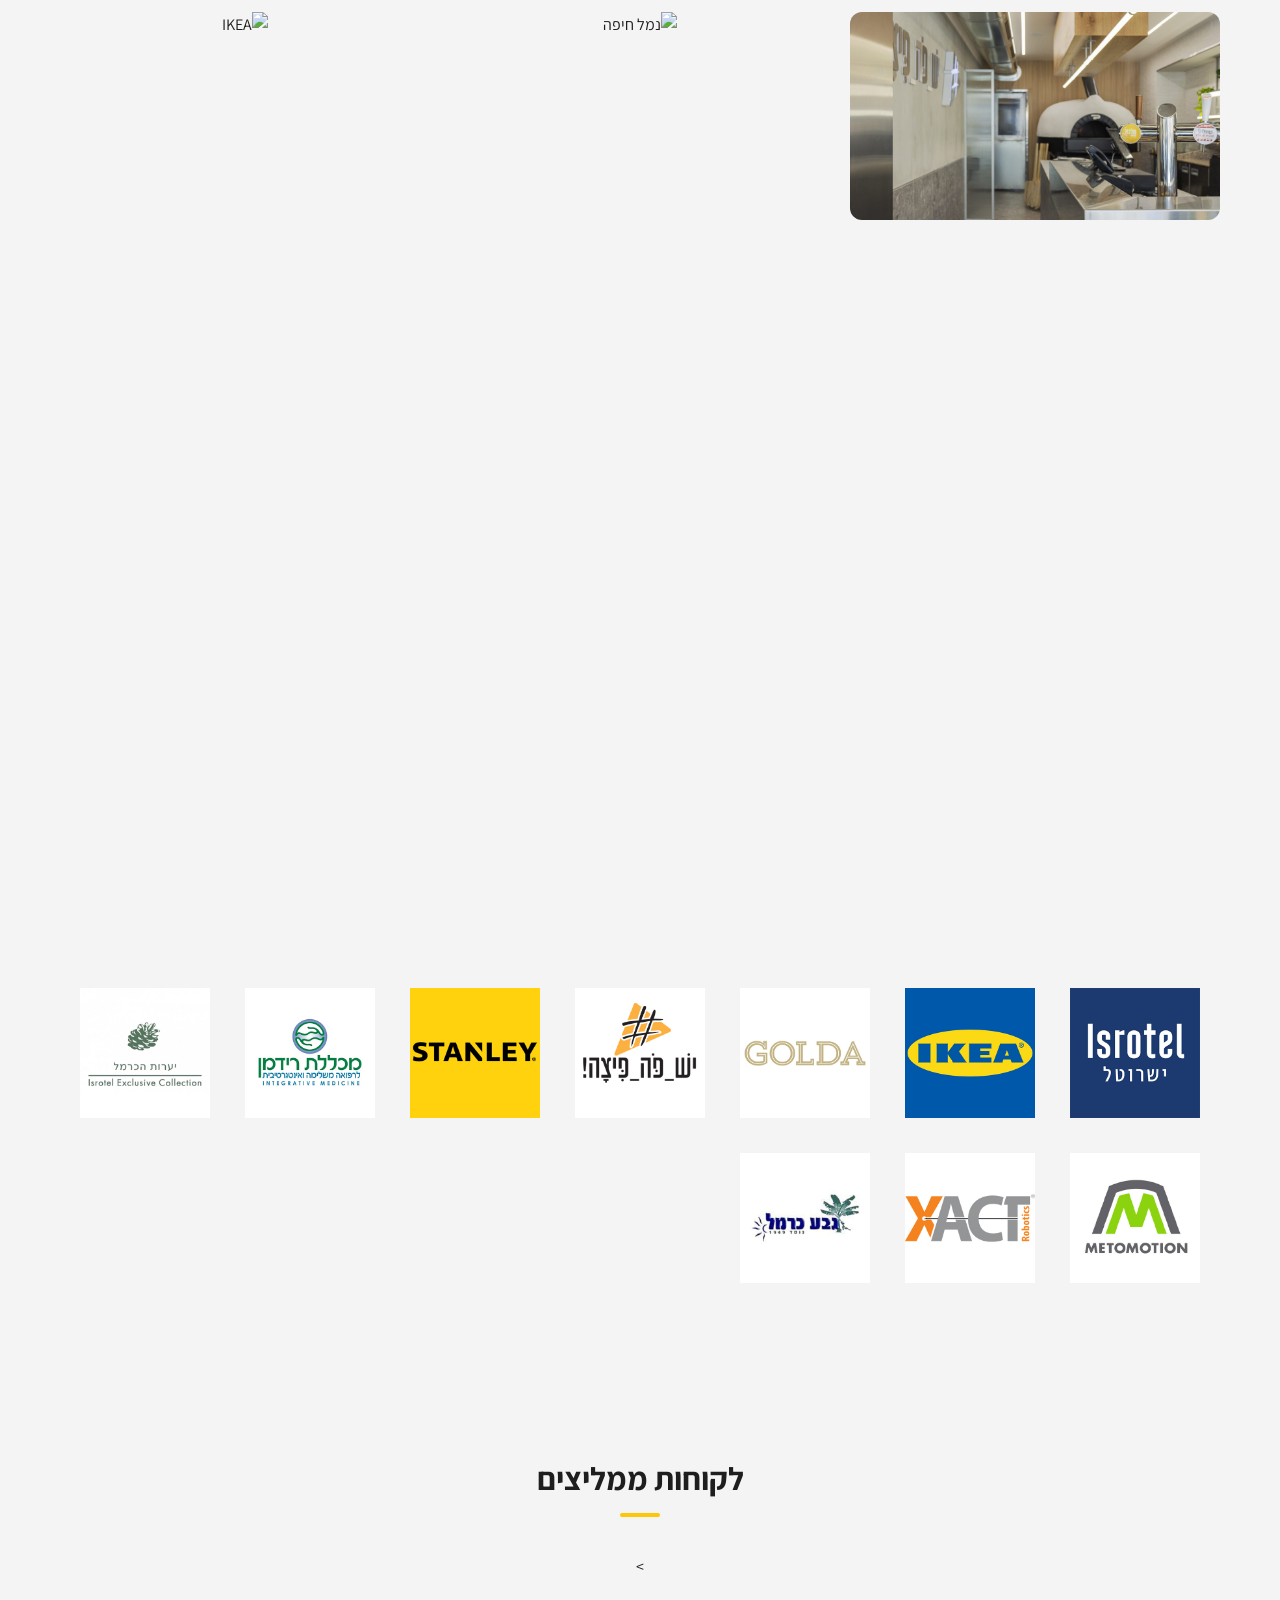
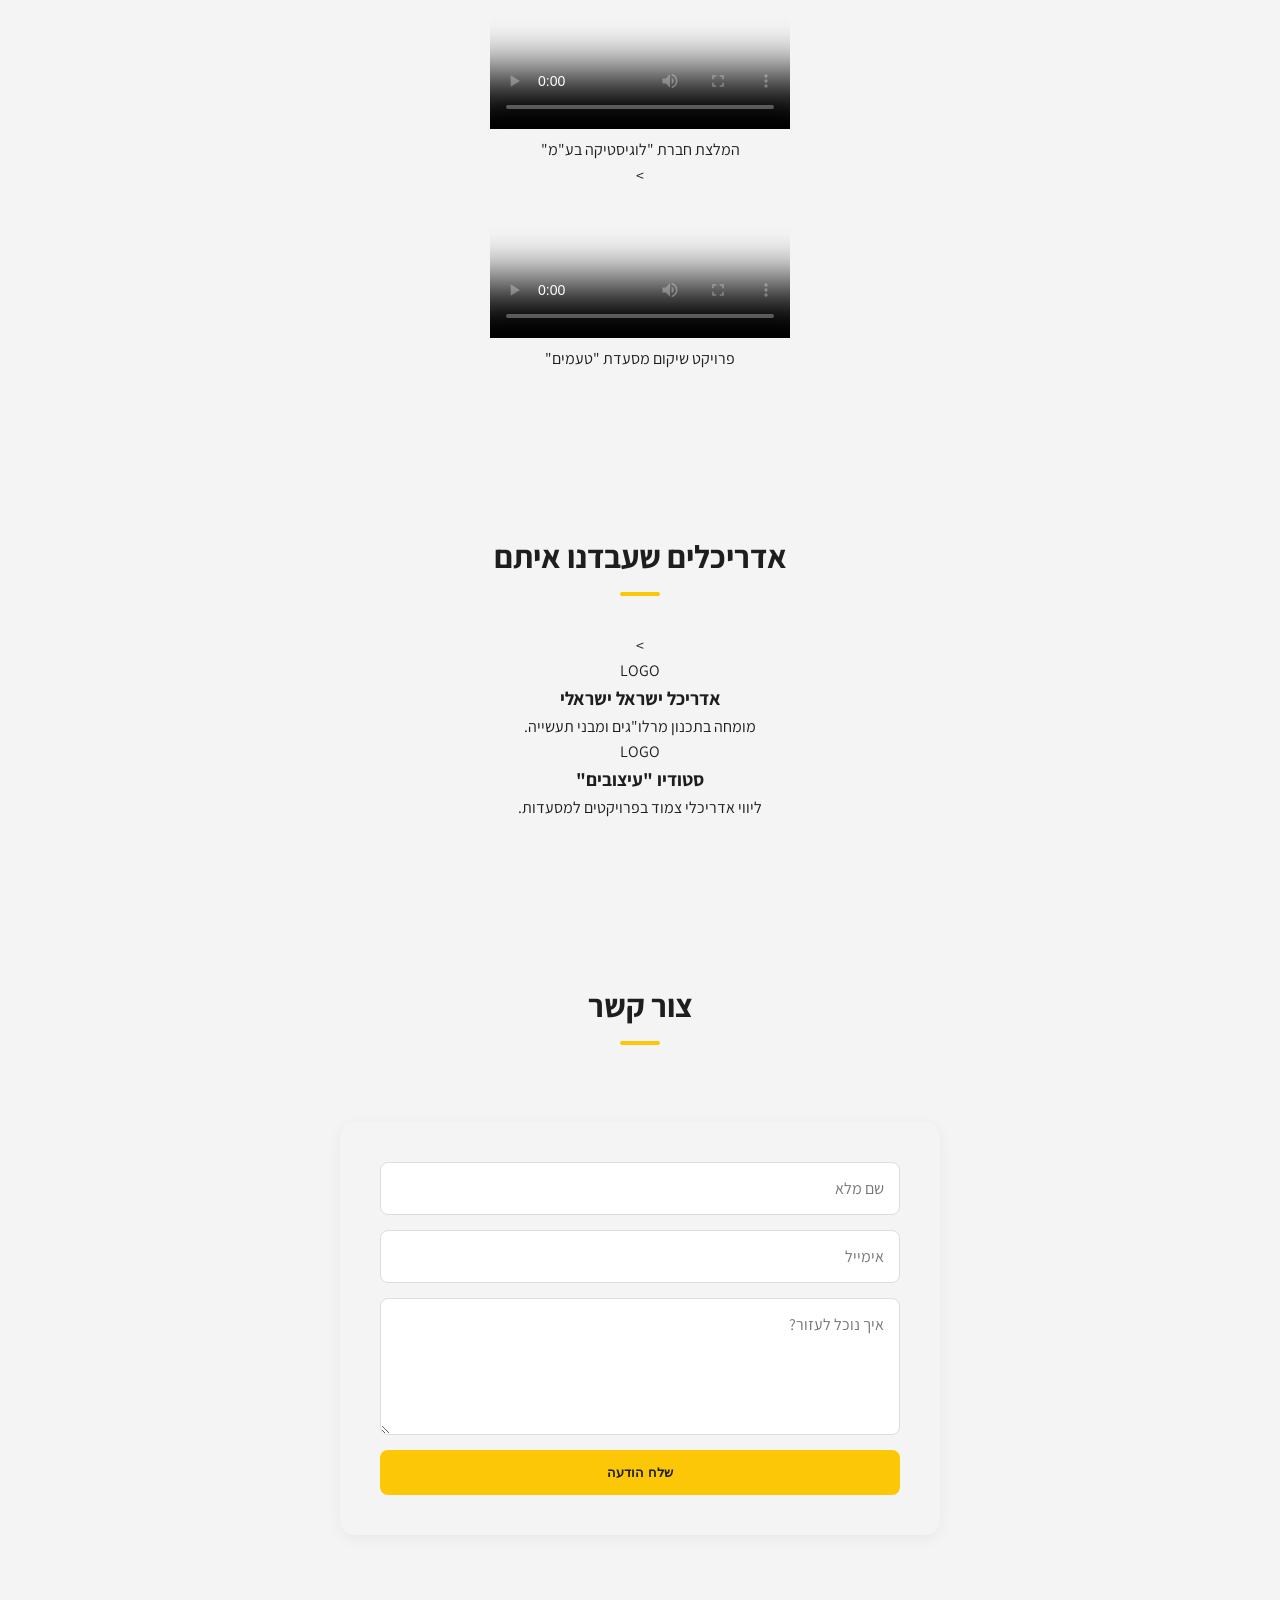
==== commit ed065a7d: "Prior Adding Projects to the project section" ====
--- a/index.html
+++ b/index.html
@@ -6,12 +6,15 @@
     <title>Gal Becher | ניהול וביצוע פרויקטים</title>
     <link href="https://fonts.googleapis.com/css2?family=Assistant:wght@300;400;600;700&display=swap" rel="stylesheet">
     <link rel="stylesheet" href="style.css">
+    <!-- AOS CSS - אנימציות גלילה -->
+    <link href="https://unpkg.com/aos@2.3.1/dist/aos.css" rel="stylesheet">
 </head>
+
 <body>
 
     <header class="main-header">
         <div class="logo">
-            <img src="assets/images/logo.png" alt="Gal Becher" class="logo-img" 
+            <img src="assets/images/logos/main_logo_black.svg" alt="Gal Becher" class="logo-img" 
                  onerror="this.style.display='none'; this.nextElementSibling.style.display='block';">
             <span class="logo-text" style="display:none;">galbecher<span style="color: #fbc707;">.</span></span>
         </div>
@@ -25,7 +28,7 @@
                 <li><a href="#about">על החברה</a></li>
                 <li><a href="#vision">חזון</a></li>
                 <li><a href="#projects">פרויקטים</a></li>
-                <li><a href="#clients">חברות</a></li>
+                <li><a href="#clients">לקוחות</a></li>
                 <li><a href="#testimonials">ממליצים</a></li>
                 <li><a href="#architects">אדריכלים</a></li>
                 <li><a href="#contact">צור קשר</a></li>
@@ -33,7 +36,7 @@
         </nav>
 
         <div class="header-actions">
-            <a href="tel:0500000000" class="phone-btn">
+            <a href="tel:0522693649" class="phone-btn">
                 <span class="phone-icon">📞</span>
                 <span class="phone-text">התקשרו עכשיו</span>
             </a>
@@ -42,26 +45,35 @@
     
     <main>
         <section id="hero" class="hero-section">
-            <div class="container">
-                <h1>גל בכר</h1>
-                <p>ניהול וביצוע פרויקטים הנדסיים בסטנדרט הגבוה ביותר</p>
-            </div>
-        </section>
-
-        <section id="about" class="content-section">
-            <div class="container">
-                <h2>על החברה</h2>
-                <div class="container-small">
-                    <p>גל בכר הוא קבלן בתחום עבודות הגמר. </p>
-                </div>
+            <div class="hero-slideshow">
+                <div class="slide" style="background-image: url('assets/images/hero/1.jpg');"></div>
+                <div class="slide" style="background-image: url('assets/images/hero/2.jpg');"></div>
+                <div class="slide" style="background-image: url('assets/images/hero/3.jpg');"></div>
+            </div>
+            <div class="container hero-content">
+                <img src="assets\images\logos\main_logo_white.svg" alt="לוגו גל בכר" class="hero-logo" data-aos="zoom-in">
             </div>
         </section>
 
         <section id="vision" class="content-section grey-bg">
             <div class="container">
-                <h2>חזון</h2>
-                <div class="container-small">
-                    <p>החזון שלנו מושתת על דיוק, שקיפות מלאה מול הלקוח ושאיפה למצוינות בכל פרט ופרט בפרויקט.</p>
+                <div class="about-wrapper">
+                    <div class="about-image" data-aos="fade-left">
+                        <img src="assets/images/gal-portrait.jpg" alt="גל בכר">
+                    </div>
+                    
+                    <div class="about-content" data-aos="fade-right">
+                        <h2>גל בכר</h2>
+                        <p>
+                            עם ותק של מעל 30 שנה בענף הבנייה והשיפוצים, גל בכר מתמחה בניהול וביצוע פרויקטים מקצה לקצה בסטנדרטים הגבוהים ביותר. 
+                            המומחיות של גל טמונה ביכולת להוביל את התהליך כולו תחת קורת גג אחת, משלב התכנון ועד למסירת המפתח, תוך הקפדה על מקצועיות הנדסית בלתי מתפשרת ועמידה קפדנית בלוחות הזמנים. 
+                        </p>
+                        <p>
+                            העבודה עם גל מבטיחה ליווי אישי צמוד, סבלנות וקשב רב לצרכי הלקוח בכל שלב בדרך. 
+                            אנו מאמינים שפרויקט מוצלח נמדד לא רק באיכות הבנייה, אלא בשקט הנפשי שלכם, ביחס האישי ובביטחון שהבית שלכם נמצא בידיים המנוסות והמקצועיות ביותר.
+                            החזון שלנו מושתת על דיוק, שקיפות מלאה מול הלקוח ושאיפה למצוינות בכל פרט ופרט בפרויקט.
+                        </p>
+                    </div>
                 </div>
             </div>
         </section>
@@ -69,8 +81,8 @@
 
         <section id="projects" class="content-section">
             <div class="container">
-                <h2>פרויקטים</h2>
-                <div class="filter-menu">
+                <h2 data-aos="fade-up">פרויקטים</h2>
+                <div class="filter-menu" data-aos = "zoom-in">
                     <button class="filter-btn active" data-filter="all">כל הפרויקטים</button>
                     <button class="filter-btn" data-filter="offices">משרדים</button>
                     <button class="filter-btn" data-filter="restaurant">מסעדות</button>
@@ -80,29 +92,96 @@
 
                 <div class="gallery-grid" id="projects-grid">
                     
-                    <a href="projects/golda.html" class="gallery-item" data-category="restaurant">
-                        <img src="assets/images/projects/golda/1.png" alt="גולדה קריית אתא">">
+                    <a href="projects/golda.html" class="gallery-item" data-aos="zoom-in" data-category="restaurant">
+                        <img src="assets/images/projects/golda/1.png" alt="גולדה קריית אתא">"
                         <div class="item-overlay">
                             <h3>גולדה קריית אתא</h3>
                             <p>לצפייה בפרויקט</p>
                         </div>
                     </a>
 
-                    <a href="projects/offices-hertzelia.html" class="gallery-item" data-category="offices">
-                        <img src="https://via.placeholder.com/400x300?text=Commercial+Project" alt="פרויקט משרדים">
-                        <div class="item-overlay">
-                            <h3>פרויקט משרדים</h3>
-                            <p>לצפייה בפרויקט</p>
-                        </div>
-                    </a>
-
-                    <a href="projects/logistics-center.html" class="gallery-item" data-category="logistics">
-                        <img src="https://via.placeholder.com/400x300?text=Logistics+Project" alt="מרלוג">
-                        <div class="item-overlay">
-                            <h3>מרלוג לוגיסטיקה</h3>
-                            <p>לצפייה בפרויקט</p>
-                        </div>
-                    </a>
+                    <a href="projects/offices-hertzelia.html" class="gallery-item" data-aos="zoom-in" data-category="offices">
+                        <img src="assets\images\projects\plassim\1.jpg" alt="פלסים">
+                        <div class="item-overlay">
+                            <h3>פלסים</h3>
+                            <p>לצפייה בפרויקט</p>
+                        </div>
+                    </a>
+
+                    <a href="projects/logistics-center.html" class="gallery-item" data-aos="zoom-in" data-category="logistics">
+                        <img src="assets\images\projects\stanley\1.jpg" alt="STANLEY">
+                        <div class="item-overlay">
+                            <h3>STANLEY</h3>
+                            <p>לצפייה בפרויקט</p>
+                        </div>
+                    </a>
+
+                    <a href="projects/logistics-center.html" class="gallery-item" data-aos="zoom-in" data-category="restaurant">
+                        <img src="assets\images\projects\pizza\1.jpg" alt="יש פה פיצה">
+                        <div class="item-overlay">
+                            <h3>יש פה פיצה</h3>
+                            <p>לצפייה בפרויקט</p>
+                        </div>
+                    </a>
+
+
+                    <a href="projects/logistics-center.html" class="gallery-item" data-aos="zoom-in" data-category="restaurant">
+                        <img src="https://via.placeholder.com/400x300?text=Logistics+Project" alt="נמל חיפה">
+                        <div class="item-overlay">
+                            <h3>נמל חיפה</h3>
+                            <p>לצפייה בפרויקט</p>
+                        </div>
+                    </a>
+
+                    <a href="projects/logistics-center.html" class="gallery-item" data-aos="zoom-in" data-category="restaurant">
+                        <img src="https://via.placeholder.com/400x300?text=Logistics+Project" alt="IKEA">
+                        <div class="item-overlay">
+                            <h3>IKEA</h3>
+                            <p>לצפייה בפרויקט</p>
+                        </div>
+                    </a>
+
+                    <a href="projects/logistics-center.html" class="gallery-item" data-aos="zoom-in" data-category="restaurant">
+                        <img src="https://via.placeholder.com/400x300?text=Logistics+Project" alt="IKEA">
+                        <div class="item-overlay">
+                            <h3>MEGO AFEK</h3>
+                            <p>לצפייה בפרויקט</p>
+                        </div>
+                    </a>
+
+                    <a href="projects/logistics-center.html" class="gallery-item" data-aos="zoom-in" data-category="restaurant">
+                        <img src="https://via.placeholder.com/400x300?text=Logistics+Project" alt="IKEA">
+                        <div class="item-overlay">
+                            <h3>XACT</h3>
+                            <p>לצפייה בפרויקט</p>
+                        </div>
+                    </a>
+
+                    <a href="projects/logistics-center.html" class="gallery-item" data-aos="zoom-in" data-category="restaurant">
+                        <img src="https://via.placeholder.com/400x300?text=Logistics+Project" alt="IKEA">
+                        <div class="item-overlay">
+                            <h3>צפרירים 1</h3>
+                            <p>לצפייה בפרויקט</p>
+                        </div>
+                    </a>
+
+                    <a href="projects/logistics-center.html" class="gallery-item" data-aos="zoom-in" data-category="restaurant">
+                        <img src="https://via.placeholder.com/400x300?text=Logistics+Project" alt="IKEA">
+                        <div class="item-overlay">
+                            <h3>Volta</h3>
+                            <p>לצפייה בפרויקט</p>
+                        </div>
+                    </a>
+
+                    <a href="projects/logistics-center.html" class="gallery-item" data-aos="zoom-in" data-category="restaurant">
+                        <img src="https://via.placeholder.com/400x300?text=Logistics+Project" alt="IKEA">
+                        <div class="item-overlay">
+                            <h3>METOMOTION</h3>
+                            <p>לצפייה בפרויקט</p>
+                        </div>
+                    </a>
+
+                    
 
                 </div>
             </div>
@@ -110,27 +189,27 @@
 
         <section id="clients" class="content-section grey-bg">
             <div class="container">
-                <h2>חברות שעבדו איתנו</h2>
+                <h2 data-aos="fade-up">חברות שעבדו איתנו</h2>
                 <div class="clients-grid">
-                    <div class="client-card"><img src="assets/images/logos/clients/c1.jpg" alt="Client 1"></div>
-                    <div class="client-card"><img src="assets/images/logos/clients/c2.jpg" alt="Client 2"></div>
-                    <div class="client-card"><img src="assets/images/logos/clients/c3.jpg" alt="Client 3"></div>
-                    <div class="client-card"><img src="assets/images/logos/clients/c4.jpg" alt="Client 4"></div>
-                    <div class="client-card"><img src="assets/images/logos/clients/c5.jpg" alt="Client 5"></div>
-                    <div class="client-card"><img src="assets/images/logos/clients/c6.jpg" alt="Client 6"></div>
-                    <div class="client-card"><img src="assets/images/logos/clients/c7.jpg" alt="Client 7"></div>
-                    <div class="client-card"><img src="assets/images/logos/clients/c8.jpg" alt="Client 8"></div>
-                    <div class="client-card"><img src="assets/images/logos/clients/c9.jpg" alt="Client 9"></div>
-                    <div class="client-card"><img src="assets/images/logos/clients/c10.jpg" alt="Client 10"></div>
+                    <div class="client-card" data-aos="zoom-in"><img src="assets/images/logos/clients/c1.jpg" alt="Client 1"></div>
+                    <div class="client-card" data-aos="zoom-in"><img src="assets/images/logos/clients/c2.jpg" alt="Client 2"></div>
+                    <div class="client-card" data-aos="zoom-in"><img src="assets/images/logos/clients/c3.jpg" alt="Client 3"></div>
+                    <div class="client-card" data-aos="zoom-in"><img src="assets/images/logos/clients/c4.jpg" alt="Client 4"></div>
+                    <div class="client-card" data-aos="zoom-in"><img src="assets/images/logos/clients/c5.jpg" alt="Client 5"></div>
+                    <div class="client-card" data-aos="zoom-in"><img src="assets/images/logos/clients/c6.jpg" alt="Client 6"></div>
+                    <div class="client-card" data-aos="zoom-in"><img src="assets/images/logos/clients/c7.jpg" alt="Client 7"></div>
+                    <div class="client-card" data-aos="zoom-in"><img src="assets/images/logos/clients/c8.jpg" alt="Client 8"></div>
+                    <div class="client-card" data-aos="zoom-in"><img src="assets/images/logos/clients/c9.jpg" alt="Client 9"></div>
+                    <div class="client-card" data-aos="zoom-in"><img src="assets/images/logos/clients/c10.jpg" alt="Client 10"></div>
                 </div>
             </div>
         </section>
 
         <section id="testimonials" class="content-section">
             <div class="container">
-                <h2>לקוחות ממליצים</h2>
+                <h2 data-aos="fade-up">לקוחות ממליצים</h2>
                 <div class="video-gallery-grid">
-                    <div class="video-card">
+                    <div class="video-card" data-aos="zoom-in">>
                         <div class="video-wrapper">
                             <video controls poster="assets/images/video-placeholder-1.jpg">
                                 <source src="assets/videos/testimonial1.mp4" type="video/mp4">
@@ -138,7 +217,7 @@
                         </div>
                         <p class="video-caption">המלצת חברת "לוגיסטיקה בע"מ"</p>
                     </div>
-                    <div class="video-card">
+                    <div class="video-card" data-aos="zoom-in">>
                         <div class="video-wrapper">
                             <video controls poster="assets/images/video-placeholder-2.jpg">
                                 <source src="assets/videos/testimonial2.mp4" type="video/mp4">
@@ -152,8 +231,8 @@
 
         <section id="architects" class="content-section grey-bg">
             <div class="container">
-                <h2>אדריכלים שעבדנו איתם</h2>
-                <div class="architects-gallery-grid">
+                <h2 data-aos="fade-up">אדריכלים שעבדנו איתם</h2>
+                <div class="architects-gallery-grid" data-aos="zoom-in">>
                     <div class="arch-card">
                         <div class="arch-header">
                             <div class="arch-logo-circle">LOGO</div>
@@ -173,22 +252,78 @@
         </section>
 
         <section id="contact" class="content-section">
-            <div class="container">
-                <h2>צרו קשר</h2>
+            <div class="container" style="text-align: center;">
+                <h2 data-aos="fade-up">צור קשר</h2>
                 <form class="contact-form">
                     <input type="text" placeholder="שם מלא" required>
                     <input type="email" placeholder="אימייל" required>
                     <textarea placeholder="איך נוכל לעזור?" rows="5" required></textarea>
-                    <button type="submit" class="submit-btn">שליחת הודעה</button>
+                    <button type="submit" class="submit-btn">שלח הודעה</button>
                 </form>
             </div>
-        </section>
+        </section>   
     </main>
 
-    <a href="https://wa.me/972500000000" class="whatsapp-btn" target="_blank">
-        <img src="https://upload.wikimedia.org/wikipedia/commons/6/6b/WhatsApp.svg" alt="WhatsApp">
-    </a>
-
+        <a href="https://wa.me/972522693649?text=שלום,%20אשמח%20לקבל%20פרטים%20נוספים" class="whatsapp-btn" target="_blank">
+            <img src="assets\images\whatsapp-icon.svg.png" alt="WhatsApp">
+        </a>
+        
+    <script src="https://unpkg.com/aos@2.3.1/dist/aos.js"></script>
     <script src="script.js"></script>
+    
+    <!-- טעינת סקריפטים חיצוניים -->
+    <script src="https://unpkg.com/aos@2.3.1/dist/aos.js"></script>
+    <script src="script.js"></script>
+
+    <script>
+        // 1. הפעלת AOS - האנימציה שחוזרת על עצמה
+        AOS.init({
+            duration: 1000,
+            once: false,
+            mirror: true,
+            offset: 120 // גורם לאנימציה להתחיל קצת לפני שהאלמנט מגיע לקצה המסך
+        });
+
+        // פונקציה להפעלת הסליידשואו ב-Hero
+        function runSlideshow() {
+            const slides = document.querySelectorAll('.slide');
+            let index = 0;
+
+            if (slides.length === 0) return; // הגנה למקרה שאין תמונות
+
+            // מפעיל את התמונה הראשונה
+            slides[0].classList.add('active');
+
+            // לופ שרץ כל 5 שניות
+            setInterval(() => {
+                slides[index].classList.remove('active'); // מסיר מהנוכחית
+                index = (index + 1) % slides.length;     // עובר לבאה (וחוזר להתחלה)
+                slides[index].classList.add('active');    // מוסיף לבאה
+            }, 2500);
+        }
+
+        // הפעלה ברגע שהדף מוכן
+        document.addEventListener('DOMContentLoaded', runSlideshow);
+
+        // 2. סקריפט החלפת הרקע (הפעם הוא יעבוד כי הוא בסוף הדף)
+        const observerOptions = { threshold: 0.3 };
+
+        const observer = new IntersectionObserver((entries) => {
+            entries.forEach(entry => {
+                if (entry.isIntersecting) {
+                    if (entry.target.classList.contains('grey-bg')) {
+                        document.body.classList.add('is-grey');
+                    } else {
+                        document.body.classList.remove('is-grey');
+                    }
+                }
+            });
+        }, observerOptions);
+
+        // מחברים את ה"צופה" לכל הסקשנים
+        document.querySelectorAll('section').forEach(section => {
+            observer.observe(section);
+        });
+    </script>
 </body>
 </html>
--- a/style.css
+++ b/style.css
@@ -21,7 +21,9 @@
     line-height: 1.6;
     color: var(--secondary-color);
     background-color: var(--white);
-}
+    transition: background-color 0.8s ease;
+}
+
 
 .container {
     max-width: 1200px;
@@ -33,19 +35,33 @@
 .main-header {
     display: flex;
     justify-content: space-between;
+    align-items: center; /* זה מה שממרכז את כולם באותו קו גובה */
+    padding: 15px 5%; /* רווח פנימי ששומר על אוויר */
+    height: 80px; /* גובה קבוע שנותן מקום ללוגו לגדול */
+    background-color: var(--white);
+    position: fixed;
+    top: 0;
+    width: 100%;
+    z-index: 1000;
+    box-shadow: 0 2px 10px rgba(0,0,0,0.1);
+}
+.logo {
+    display: flex;
     align-items: center;
-    padding: 0 5%;
-    height: 80px;
-    background: var(--white);
-    position: sticky;
-    top: 0;
-    box-shadow: 0 2px 10px rgba(0,0,0,0.1);
-    z-index: 1000;
+    /* height: 100%; - אפשר לוותר אם ה-Header כבר משתמש ב-align-items: center */
 }
 
 .logo-img {
-    height: 45px;
+    height: 70px; /* גובה מאוזן שנותן נוכחות בלי לחרוג */
     width: auto;
+    display: block;
+    transition: transform 0.3s ease;
+    /* הוספת padding קטן כדי שהלוגו לא יידבק לקצה הימני של המסך */
+    padding-left: 10px; 
+}
+
+.logo-img:hover {
+    transform: scale(1.05);
 }
 
 .nav-links ul {
@@ -54,16 +70,39 @@
     gap: 25px;
 }
 
+/* עיצוב קישורי התפריט */
 .nav-links a {
-    text-decoration: none;
-    color: var(--secondary-color);
+    text-decoration: none !important;
+    color: var(--secondary-color) !important;
     font-weight: 600;
-    transition: 0.3s;
-}
-
-    .nav-links a:hover {
-        color: var(--primary-color);
-    }
+    font-family: 'Assistant', sans-serif;
+    position: relative; /* חובה עבור הקו התחתון */
+    padding: 5px 0;
+    transition: color 0.3s ease;
+}
+
+/* אפקט Hover - שינוי צבע לצהוב */
+.nav-links a:hover {
+    color: var(--primary-color) !important;
+}
+
+/* הוספת הקו התחתון שמופיע ב-Hover */
+.nav-links a::after {
+    content: '';
+    position: absolute;
+    width: 0;
+    height: 2px;
+    bottom: 0;
+    left: 50%;
+    background-color: var(--primary-color);
+    transition: all 0.3s ease;
+    transform: translateX(-50%);
+}
+
+/* כשהעכבר מעל הקישור - הקו גדל ל-100% */
+.nav-links a:hover::after {
+    width: 100%;
+}
 
 .phone-btn {
     background: var(--secondary-color);
@@ -80,9 +119,10 @@
         background: var(--primary-color);
         color: var(--secondary-color);
     }
+
 /* --- עיצוב המבורגר --- */
 .hamburger {
-    display: none; /* נסתר במחשב */
+    display: none;
     flex-direction: column;
     cursor: pointer;
     gap: 5px;
@@ -96,15 +136,13 @@
         transition: 0.3s;
     }
 
-/* התאמה למובייל */
 @media (max-width: 768px) {
     .hamburger {
         display: flex;
     }
-    /* מופיע במובייל */
 
     .nav-links {
-        display: none; /* ברירת מחדל: תפריט סגור */
+        display: none;
         position: absolute;
         top: 80px;
         left: 0;
@@ -117,7 +155,7 @@
     }
 
         .nav-links.active {
-            display: flex; /* נפתח כשלוחצים */
+            display: flex;
         }
 
         .nav-links ul {
@@ -125,37 +163,126 @@
             gap: 15px;
         }
 }
+
 /* --- 4. Sections --- */
-.hero-section {
-    background: var(--secondary-color);
-    color: var(--white);
-    padding: 120px 20px;
-    text-align: center;
-    border-bottom: 5px solid var(--primary-color);
-}
-
-    .hero-section h1 {
-        color: var(--primary-color);
-        font-size: 3.5rem;
-        margin-bottom: 15px;
-    }
-
+body {
+    font-family: 'Assistant', sans-serif;
+    direction: rtl;
+    text-align: right;
+    line-height: 1.6;
+    color: var(--secondary-color);
+    background-color: var(--white);
+    /* מעבר חלק עבור ה-body כולו */
+    transition: background-color 0.8s ease-in-out, color 0.8s ease-in-out;
+}
+
+    /* המחלקה שתופעל על ידי הסקריפט */
+    body.is-grey {
+        background-color: #f4f4f4 !important; /* הצבע האפור שלך */
+    }
+
+    /* ביטול הצבע הקבוע של ה-grey-bg כדי שה-body ישלוט בו */
+.grey-bg {
+    background-color: transparent !important;
+}
+
+/* חשוב: הסרת ה-background-color מהסקשנים כדי שהם יהיו שקופים ויראו את ה-body */
 .content-section {
     padding: 80px 0;
     text-align: center;
-}
-
-.grey-bg {
-    background: var(--light-grey);
-}
-
+    background-color: transparent !important;
+}
+.content-section {
+    padding: 80px 0;
+    text-align: center;
+    transition: background-color 0.8s ease; /* מעבר חלק בין צבעי רקע */
+}
+
+
+
+/* ה-Hero המעודכן - שומר על המבנה המקורי כדי לא לשבור את האתר */
+.hero-section {
+    position: relative;
+    background: var(--secondary-color);
+    color: var(--white);
+    padding: 120px 20px; /* החזרתי את ה-padding המקורי שלך */
+    text-align: center;
+    border-bottom: 5px solid var(--primary-color);
+    overflow: hidden; /* שומר שהתמונות לא יברחו הצידה */
+    min-height: 80vh; /* גובה מינימלי נוח */
+    display: flex;
+    flex-direction: column;
+    justify-content: center;
+    align-items: center;
+}
+
+/* הלוגו בתוך ה-Hero */
+.hero-logo {
+    max-width: 500px; /* הגבלה שתמנע ממנו להשתלט על המסך */
+    width: 100%;
+    height: auto;
+    margin-bottom: 20px;
+    position: relative;
+    z-index: 10; /* מעל התמונות */
+}
+
+.hero-section h1 {
+    position: relative;
+    z-index: 10;
+    color: var(--primary-color);
+    font-size: 3.5rem;
+    margin-bottom: 15px;
+}
+
+/* הגדרות הסליידשואו מאחורה */
+.hero-slideshow {
+    position: absolute;
+    top: 0;
+    left: 0;
+    width: 100%;
+    height: 100%;
+    z-index: 1;
+}
+
+.slide {
+    position: absolute;
+    top: 0;
+    left: 0;
+    width: 100%;
+    height: 100%;
+    background-size: cover;
+    background-position: center;
+    opacity: 0;
+    transition: opacity 1.5s ease-in-out;
+}
+
+.slide.active {
+    opacity: 0.5; /* שקיפות שתאפשר לראות את הלוגו והטקסט בקלות */
+}
+
+
+
+/* --- עיצוב כותרות H2 אחיד --- */
 h2 {
-    margin-bottom: 35px;
-    border-bottom: 4px solid var(--primary-color);
+    position: relative;
     display: inline-block;
-    padding-bottom: 8px;
+    margin-bottom: 45px;
     font-size: 2rem;
-}
+    padding-bottom: 5px;
+    text-align: center;
+}
+
+    h2::after {
+        content: '';
+        position: absolute;
+        bottom: -8px;
+        left: 50%;
+        transform: translateX(-50%);
+        width: 40px;
+        height: 4px;
+        background-color: var(--primary-color);
+        border-radius: 2px;
+    }
 
 /* --- 5. Project Gallery --- */
 .filter-menu {
@@ -183,27 +310,72 @@
 
 .gallery-grid {
     display: grid;
-    grid-template-columns: repeat(auto-fit, minmax(300px, 1fr));
+    grid-template-columns: repeat(auto-fill, minmax(300px, 1fr));
     gap: 25px;
 }
 
-/* עיצוב משופר לכרטיסיית פרויקט כקישור */
 .gallery-item {
     position: relative;
     border-radius: 12px;
     overflow: hidden;
     aspect-ratio: 16/9;
     cursor: pointer;
-    display: block; /* מבטיח שהקישור יתנהג כבלוק */
-    text-decoration: none; /* מסיר קו תחתון של קישור */
+    display: block;
+    text-decoration: none;
     color: inherit;
 }
 
+/* תפריט הסינון - עיצוב הכפתורים */
+.filter-btn {
+    background: none !important;
+    border: none !important;
+    color: var(--secondary-color);
+    font-size: 1.1rem;
+    font-weight: 600;
+    cursor: pointer;
+    position: relative;
+    padding: 10px 15px;
+    transition: color 0.3s ease;
+}
+
+/* אפקט Hover - צבע משתנה וקו שצומח */
+.filter-btn:hover {
+    color: var(--primary-color);
+}
+
+.filter-btn::after {
+    content: '';
+    position: absolute;
+    width: 0;
+    height: 3px; /* עובי הקו הצהוב */
+    bottom: 0;
+    left: 50%;
+    background-color: var(--primary-color);
+    transition: all 0.3s ease;
+    transform: translateX(-50%);
+}
+
+.filter-btn:hover::after {
+    width: 60%; /* הקו לא חייב להיות מתחת לכל המילה, 60% נראה מאוד אלגנטי */
+}
+
+/* מצב "פעיל" - הכפתור שנבחר נשאר עם קו צהוב קבוע */
+.filter-btn.active {
+    color: var(--primary-color);
+}
+
+.filter-btn.active::after {
+    width: 60%;
+}
+
+    /* הגדרת תמונה אחת מאוחדת לשיפור החדות והאיכות */
     .gallery-item img {
         width: 100%;
         height: 100%;
         object-fit: cover;
         transition: 0.6s ease;
+        image-rendering: -webkit-optimize-contrast;
+        image-rendering: auto; /* שיניתי ל-auto כדי למנוע "פיקסול יתר" */
     }
 
     .gallery-item:hover img {
@@ -230,17 +402,71 @@
     opacity: 1;
 }
 
-.item-overlay h3 {
-    font-size: 1.5rem;
-    margin-bottom: 5px;
+/* אודות
+/* סידור הסקשן החדש */
+.about-wrapper {
+    display: flex;
+    align-items: center;
+    gap: 40px;
+    text-align: right; /* יישור טקסט לימין */
+}
+
+.about-image {
+    flex: 0 0 350px; /* רוחב קבוע לתמונה */
+}
+
+.about-image img {
+    width: 100%;
+    border-radius: 15px; /* פינות מעוגלות למראה מודרני */
+    box-shadow: 0 10px 25px rgba(0,0,0,0.1);
+}
+
+.about-content {
+    flex: 1;
+}
+
+.about-content h2 {
+    margin-bottom: 20px;
+    position: relative;
+    padding-bottom: 10px;
+}
+
+/* פס עיצובי מתחת לכותרת */
+.about-content h2::after {
+    content: '';
+    position: absolute;
+    bottom: 0;
+    right: 0;
+    width: 50px;
+    height: 3px;
+    background-color: var(--primary-color);
+}
+
+/* התאמה למובייל */
+@media (max-width: 768px) {
+    .about-wrapper {
+        flex-direction: column; /* תמונה מעל הטקסט במובייל */
+        text-align: center;
+    }
+    
+    .about-image {
+        flex: 0 0 auto;
+        width: 100%;
+        max-width: 300px;
+    }
+    
+    .about-content h2::after {
+        right: 50%;
+        transform: translateX(50%); /* מירכוז הפס במובייל */
+    }
 }
 
 /* --- 6. Clients Grid --- */
 .clients-grid {
     display: grid;
-    grid-template-columns: repeat(5, 150px);
+    grid-template-columns: repeat(auto-fit, 150px);
     justify-content: center;
-    gap: 4px;
+    gap: 15px;
     margin-top: 30px;
 }
 
@@ -249,8 +475,6 @@
     justify-content: center;
     align-items: center;
     aspect-ratio: 1 / 1;
-    background: transparent;
-    border: none;
     padding: 10px;
 }
 
@@ -258,39 +482,147 @@
         width: 100%;
         height: 100%;
         object-fit: contain;
-        opacity: 0.65;
-    }
-
-/* --- 7. Media Queries --- */
+    transform: scale(1); /* נקודת מוצא להגדלה */
+    transition: transform 0.2s ease-in-out; /* זמן ארוך יותר ומעבר מסוג ease-in-out */
+        
+    }
+
+    .client-card img:hover {
+        transform: scale(1.1); /* הגדלה של הלוגו ב-10% */
+ }
+/* --- 7. צור קשר --- */
+.contact-form {
+    display: flex;
+    flex-direction: column;
+    max-width: 600px;
+    margin: 40px auto;
+    gap: 15px;
+    padding: 40px;
+    background: var(--light-grey);
+    border-radius: 15px;
+    box-shadow: 0 4px 15px rgba(0,0,0,0.05);
+}
+
+    .contact-form input,
+    .contact-form textarea {
+        padding: 15px;
+        border: 1px solid #ddd;
+        border-radius: 8px;
+        font-family: inherit;
+        font-size: 1rem;
+        width: 100%;
+        outline: none;
+    }
+
+        .contact-form input:focus,
+        .contact-form textarea:focus {
+            border-color: var(--primary-color);
+        }
+
+.submit-btn {
+    background-color: var(--primary-color);
+    color: var(--secondary-color);
+    padding: 15px;
+    border: none;
+    border-radius: 8px;
+    font-weight: 700;
+    cursor: pointer;
+    transition: 0.3s;
+}
+
+    .submit-btn:hover {
+        background-color: var(--secondary-color);
+        color: var(--primary-color);
+    }
+
+/* --- 8. הגדרות ספציפיות לסקשנים (מעברי צבע) --- */
+#projects {
+    background-color: var(--white);
+}
+
+#contact {
+    background-color: var(--white);
+}
+
+/* --- 9. כפתור וואטסאפ מעודכן, קטן ב-35% וקבוע בשמאל --- */
+.whatsapp-btn {
+    position: fixed;
+    bottom: 20px;
+    left: 20px; /* מוצמד לשמאל קבוע */
+    width: 70px;  /* מוקטן ב-35% - גודל מעולה ועדין */
+    height: 70px;
+    z-index: 9999; /* תמיד צף מעל הכל */
+    display: block;
+    transition: transform 0.2s ease-in-out;
+}
+
+/* התיקון שהיה חסר: ריסון התמונה בתוך הכפתור */
+.whatsapp-btn img {
+    width: 100% !important;
+    height: 100% !important;
+    display: block;
+    object-fit: contain;
+    filter: drop-shadow(0px 3px 6px rgba(0, 0, 0, 0.2));
+}
+
+.whatsapp-btn:hover {
+    transform: scale(1.1);
+}
+
+
+/* --- 10. בלוק התאמה למובייל מאוחד (פעם אחת בלבד!) --- */
 @media (max-width: 768px) {
-    .main-header {
-        padding: 0 15px;
-    }
-
-    .nav-links {
-        display: none;
-    }
-    /* תפריט המבורגר יופעל ב-JS */
-
+    
+    /* גיבור (Hero) */
     .hero-section h1 {
         font-size: 2.5rem;
     }
 
+    /* גריד פרויקטים */
     .gallery-grid {
-        grid-template-columns: 1fr; /* פרויקט אחד בשורה במובייל */
+        grid-template-columns: 1fr;
         padding: 0 10px;
     }
 
+    /* גריד לקוחות */
     .clients-grid {
         grid-template-columns: repeat(2, 1fr);
-        gap: 10px;
-    }
-}
-
-.whatsapp-btn {
-    position: fixed;
-    bottom: 25px;
-    left: 25px;
-    width: 55px;
-    z-index: 1000;
-}
+    }
+
+    /* תפריט סינון פרויקטים בגלילה אופקית */
+    .filter-menu {
+        display: flex !important;
+        overflow-x: auto !important;
+        white-space: nowrap !important;
+        gap: 15px;
+        padding: 15px 10px;
+        justify-content: flex-start !important;
+        -webkit-overflow-scrolling: touch;
+    }
+
+    .filter-menu::-webkit-scrollbar {
+        display: none; /* הסתרת סרגל גלילה */
+    }
+
+    .filter-btn {
+        flex: 0 0 auto;
+    }
+
+    /* תפריט ניווט עליון במובייל (נפתח מההמבורגר) */
+    .nav-links {
+        display: none; /* מוסתר כברירת מחדל */
+        position: fixed; /* שינוי ל-fixed כדי שיכסה את המסך נכון */
+        top: 80px;
+        right: 0; /* נפתח מימין לשמאל בצורה נקייה */
+        width: 100%;
+        background: var(--white);
+        flex-direction: column;
+        padding: 20px;
+        z-index: 999;
+        box-shadow: 0 4px 10px rgba(0,0,0,0.1);
+    }
+
+    .nav-links.active {
+        display: flex !important; /* מוצג בלחיצה */
+    }
+ }
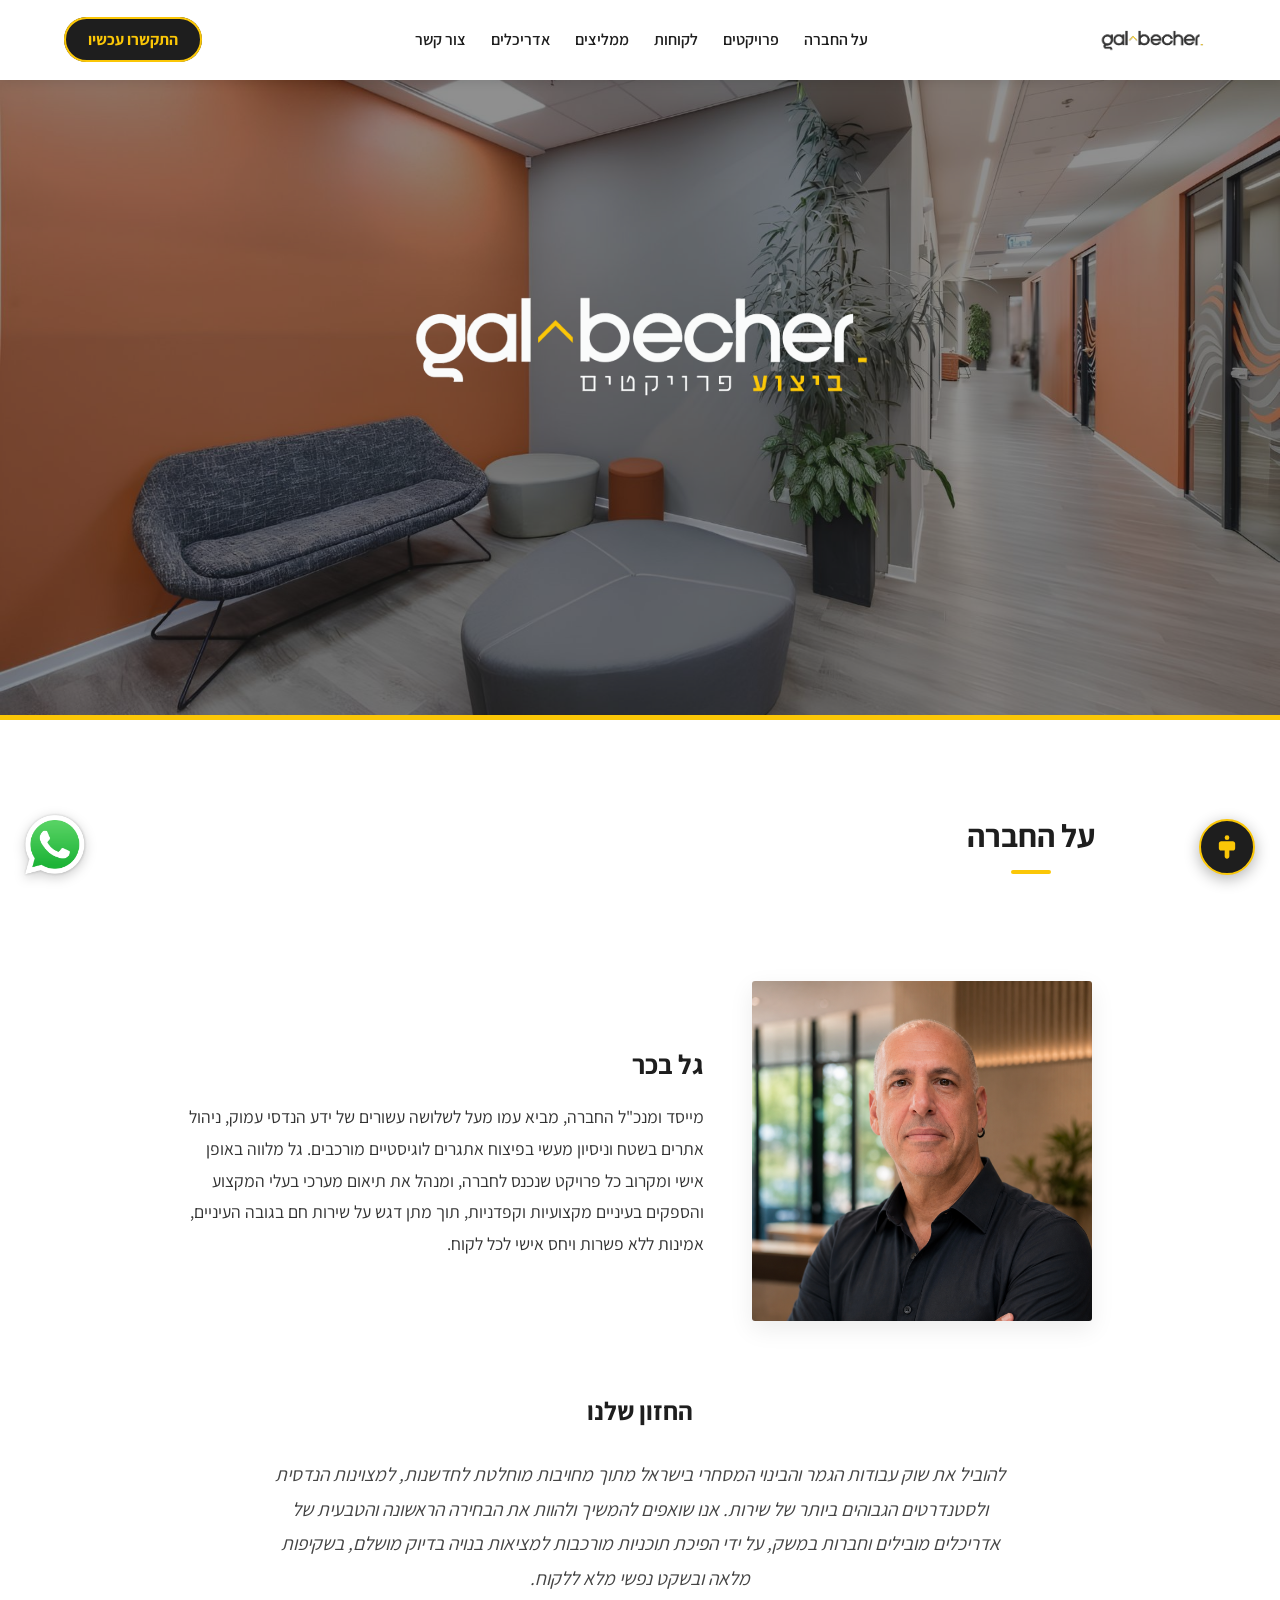
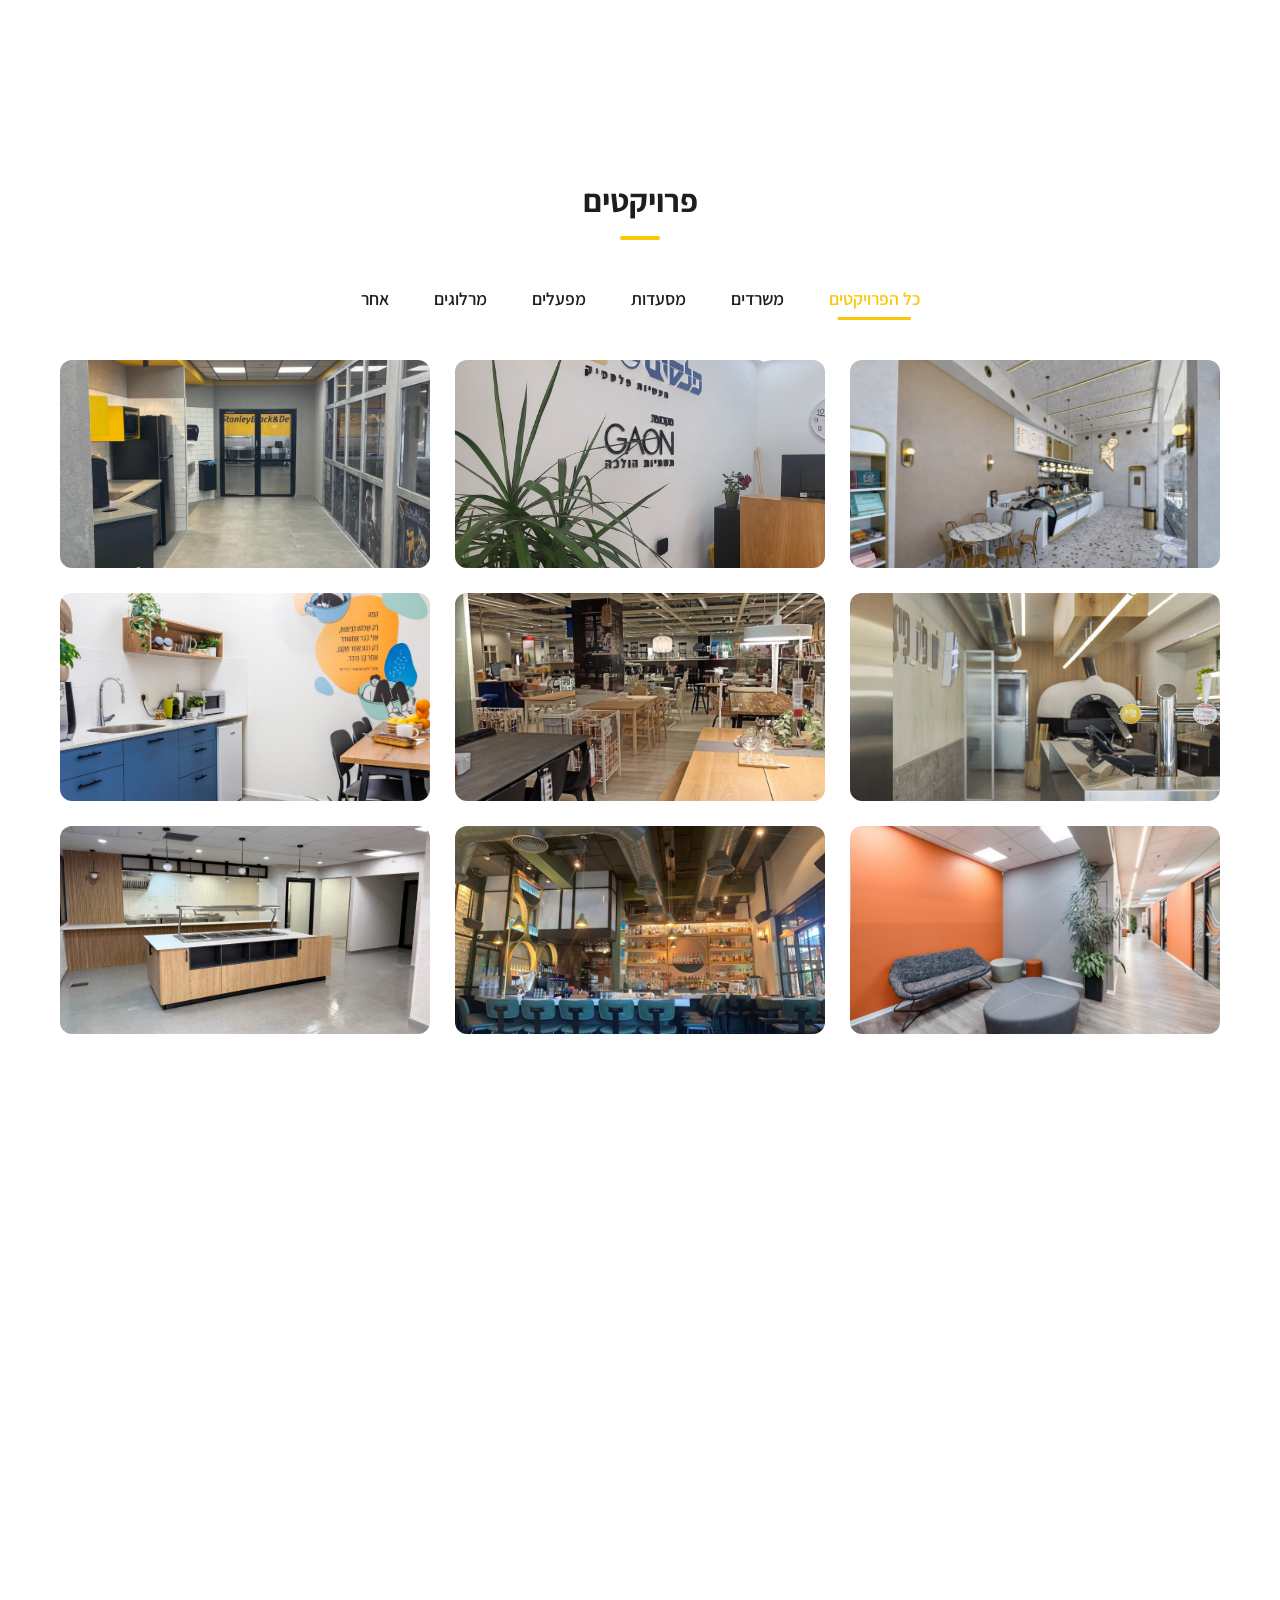
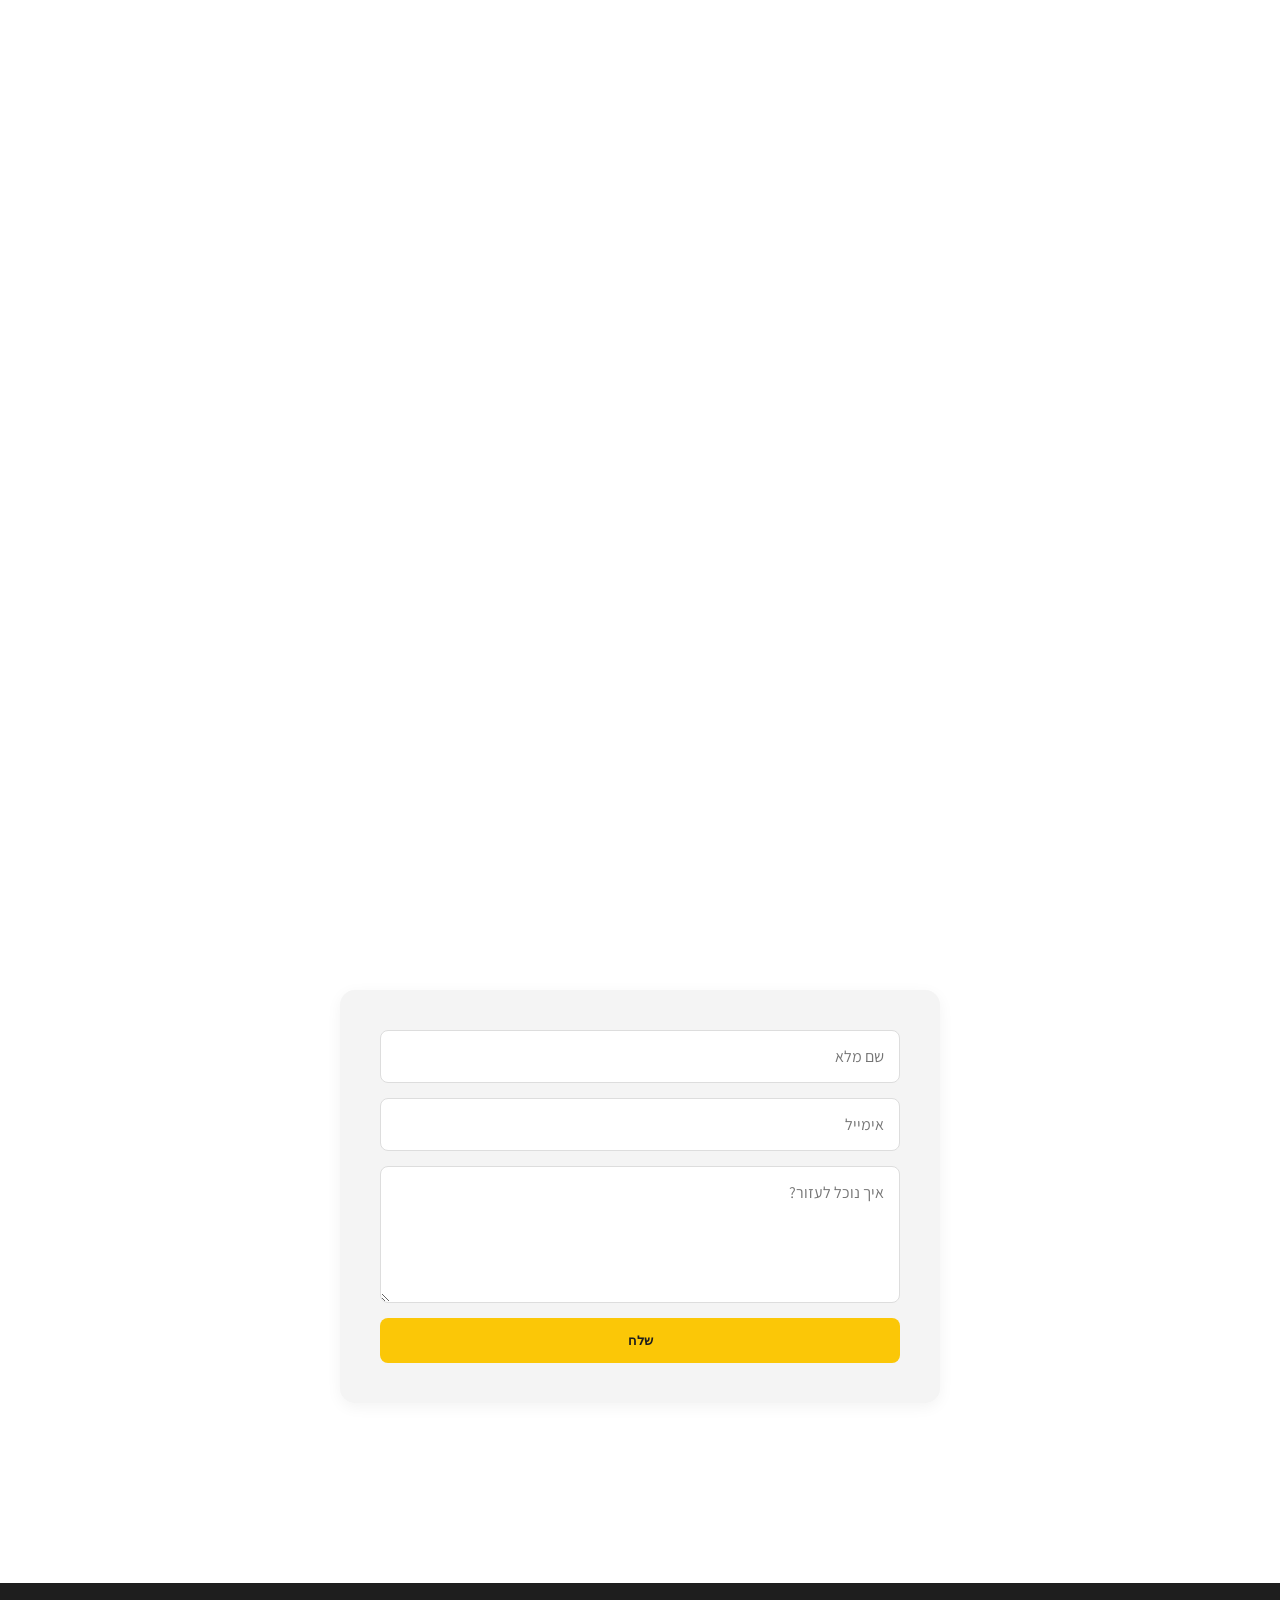
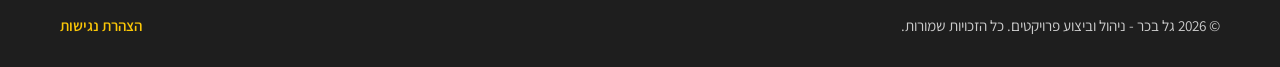
==== commit 9f49b142: "Upload current website version" ====
--- a/index.html
+++ b/index.html
@@ -22,11 +22,9 @@
         <div class="hamburger" id="hamburger">
         <span></span><span></span><span></span>
         </div>
-
-        <nav class="nav-links" id="nav-links">
+<nav class="nav-links" id="nav-links">
             <ul>
                 <li><a href="#about">על החברה</a></li>
-                <li><a href="#vision">חזון</a></li>
                 <li><a href="#projects">פרויקטים</a></li>
                 <li><a href="#clients">לקוחות</a></li>
                 <li><a href="#testimonials">ממליצים</a></li>
@@ -37,7 +35,7 @@
 
         <div class="header-actions">
             <a href="tel:0522693649" class="phone-btn">
-                <span class="phone-icon">📞</span>
+                <span class="phone-icon"></span>
                 <span class="phone-text">התקשרו עכשיו</span>
             </a>
         </div>
@@ -51,139 +49,186 @@
                 <div class="slide" style="background-image: url('assets/images/hero/3.jpg');"></div>
             </div>
             <div class="container hero-content">
-                <img src="assets\images\logos\main_logo_white.svg" alt="לוגו גל בכר" class="hero-logo" data-aos="zoom-in">
+                <img src="assets/images/logos/main_logo_white.svg" alt="לוגו גל בכר" class="hero-logo" data-aos="zoom-in">
             </div>
         </section>
 
-        <section id="vision" class="content-section grey-bg">
-            <div class="container">
-                <div class="about-wrapper">
-                    <div class="about-image" data-aos="fade-left">
-                        <img src="assets/images/gal-portrait.jpg" alt="גל בכר">
-                    </div>
+        <section id="about" class="about-section">
+            <div class="container" style="max-width: 950px; margin: 0 auto;">
+                
+                <div class="about-block company-story-block" data-aos="fade-up">
+                    <h2 class="section-title">על החברה</h2>
+                    <div id="about-company-paragraphs" class="company-paragraphs-container">
+                        </div>
+                </div>
+
+                
+
+                <div class="about-block gal-profile-grid" data-aos="fade-up">
                     
-                    <div class="about-content" data-aos="fade-right">
-                        <h2>גל בכר</h2>
-                        <p>
-                            עם ותק של מעל 30 שנה בענף הבנייה והשיפוצים, גל בכר מתמחה בניהול וביצוע פרויקטים מקצה לקצה בסטנדרטים הגבוהים ביותר. 
-                            המומחיות של גל טמונה ביכולת להוביל את התהליך כולו תחת קורת גג אחת, משלב התכנון ועד למסירת המפתח, תוך הקפדה על מקצועיות הנדסית בלתי מתפשרת ועמידה קפדנית בלוחות הזמנים. 
-                        </p>
-                        <p>
-                            העבודה עם גל מבטיחה ליווי אישי צמוד, סבלנות וקשב רב לצרכי הלקוח בכל שלב בדרך. 
-                            אנו מאמינים שפרויקט מוצלח נמדד לא רק באיכות הבנייה, אלא בשקט הנפשי שלכם, ביחס האישי ובביטחון שהבית שלכם נמצא בידיים המנוסות והמקצועיות ביותר.
-                            החזון שלנו מושתת על דיוק, שקיפות מלאה מול הלקוח ושאיפה למצוינות בכל פרט ופרט בפרויקט.
-                        </p>
-                    </div>
-                </div>
+                    <div class="gal-image-col">
+                        <img src="assets/images/gal-portrait.png" alt="גל בכר" class="gal-clean-img">
+                    </div>
+
+                    <div class="gal-text-col">
+                        <h3 id="about-gal-title" class="gal-profile-title"></h3>
+                        <p id="about-gal-text" class="gal-profile-text"></p>
+                    </div>
+
+                </div>
+
+                <div class="about-block vision-block" data-aos="fade-up">
+                    <h3 id="about-vision-title" class="about-sub-title-centered"></h3>
+                    <p id="about-vision-text" class="vision-quote-text"></p>
+                </div>
+
             </div>
         </section>
 
-
         <section id="projects" class="content-section">
-            <div class="container">
-                <h2 data-aos="fade-up">פרויקטים</h2>
-                <div class="filter-menu" data-aos = "zoom-in">
-                    <button class="filter-btn active" data-filter="all">כל הפרויקטים</button>
-                    <button class="filter-btn" data-filter="offices">משרדים</button>
-                    <button class="filter-btn" data-filter="restaurant">מסעדות</button>
-                    <button class="filter-btn" data-filter="factories">מפעלים</button>
-                    <button class="filter-btn" data-filter="logistics">מרלוגים</button>
-                </div>
-
-                <div class="gallery-grid" id="projects-grid">
-                    
-                    <a href="projects/golda.html" class="gallery-item" data-aos="zoom-in" data-category="restaurant">
-                        <img src="assets/images/projects/golda/1.png" alt="גולדה קריית אתא">"
-                        <div class="item-overlay">
-                            <h3>גולדה קריית אתא</h3>
-                            <p>לצפייה בפרויקט</p>
-                        </div>
-                    </a>
-
-                    <a href="projects/offices-hertzelia.html" class="gallery-item" data-aos="zoom-in" data-category="offices">
-                        <img src="assets\images\projects\plassim\1.jpg" alt="פלסים">
-                        <div class="item-overlay">
-                            <h3>פלסים</h3>
-                            <p>לצפייה בפרויקט</p>
-                        </div>
-                    </a>
-
-                    <a href="projects/logistics-center.html" class="gallery-item" data-aos="zoom-in" data-category="logistics">
-                        <img src="assets\images\projects\stanley\1.jpg" alt="STANLEY">
-                        <div class="item-overlay">
-                            <h3>STANLEY</h3>
-                            <p>לצפייה בפרויקט</p>
-                        </div>
-                    </a>
-
-                    <a href="projects/logistics-center.html" class="gallery-item" data-aos="zoom-in" data-category="restaurant">
-                        <img src="assets\images\projects\pizza\1.jpg" alt="יש פה פיצה">
-                        <div class="item-overlay">
-                            <h3>יש פה פיצה</h3>
-                            <p>לצפייה בפרויקט</p>
-                        </div>
-                    </a>
-
-
-                    <a href="projects/logistics-center.html" class="gallery-item" data-aos="zoom-in" data-category="restaurant">
-                        <img src="https://via.placeholder.com/400x300?text=Logistics+Project" alt="נמל חיפה">
-                        <div class="item-overlay">
-                            <h3>נמל חיפה</h3>
-                            <p>לצפייה בפרויקט</p>
-                        </div>
-                    </a>
-
-                    <a href="projects/logistics-center.html" class="gallery-item" data-aos="zoom-in" data-category="restaurant">
-                        <img src="https://via.placeholder.com/400x300?text=Logistics+Project" alt="IKEA">
-                        <div class="item-overlay">
-                            <h3>IKEA</h3>
-                            <p>לצפייה בפרויקט</p>
-                        </div>
-                    </a>
-
-                    <a href="projects/logistics-center.html" class="gallery-item" data-aos="zoom-in" data-category="restaurant">
-                        <img src="https://via.placeholder.com/400x300?text=Logistics+Project" alt="IKEA">
-                        <div class="item-overlay">
-                            <h3>MEGO AFEK</h3>
-                            <p>לצפייה בפרויקט</p>
-                        </div>
-                    </a>
-
-                    <a href="projects/logistics-center.html" class="gallery-item" data-aos="zoom-in" data-category="restaurant">
-                        <img src="https://via.placeholder.com/400x300?text=Logistics+Project" alt="IKEA">
-                        <div class="item-overlay">
-                            <h3>XACT</h3>
-                            <p>לצפייה בפרויקט</p>
-                        </div>
-                    </a>
-
-                    <a href="projects/logistics-center.html" class="gallery-item" data-aos="zoom-in" data-category="restaurant">
-                        <img src="https://via.placeholder.com/400x300?text=Logistics+Project" alt="IKEA">
-                        <div class="item-overlay">
-                            <h3>צפרירים 1</h3>
-                            <p>לצפייה בפרויקט</p>
-                        </div>
-                    </a>
-
-                    <a href="projects/logistics-center.html" class="gallery-item" data-aos="zoom-in" data-category="restaurant">
-                        <img src="https://via.placeholder.com/400x300?text=Logistics+Project" alt="IKEA">
-                        <div class="item-overlay">
-                            <h3>Volta</h3>
-                            <p>לצפייה בפרויקט</p>
-                        </div>
-                    </a>
-
-                    <a href="projects/logistics-center.html" class="gallery-item" data-aos="zoom-in" data-category="restaurant">
-                        <img src="https://via.placeholder.com/400x300?text=Logistics+Project" alt="IKEA">
-                        <div class="item-overlay">
-                            <h3>METOMOTION</h3>
-                            <p>לצפייה בפרויקט</p>
-                        </div>
-                    </a>
-
-                    
-
-                </div>
+        <div class="container">
+        <h2 data-aos="fade-up">פרויקטים</h2>
+        
+            <div class="filter-menu" data-aos="zoom-in">
+                <button class="filter-btn active" data-filter="all">כל הפרויקטים</button>
+                <button class="filter-btn" data-filter="offices">משרדים</button>
+                <button class="filter-btn" data-filter="restaurant">מסעדות</button>
+                <button class="filter-btn" data-filter="factories">מפעלים</button>
+                <button class="filter-btn" data-filter="logistics">מרלוגים</button>
+                <button class="filter-btn" data-filter="privet">אחר</button>
+            </div>
+
+            <div class="gallery-grid" id="projects-grid">
+                
+                <a href="projects/project-template.html?id=golda-krityat-ata" class="gallery-item" data-aos="zoom-in" data-category="restaurant">
+                    <img src="assets/images/projects/golda/1.png" alt="גולדה קריית אתא">
+                    <div class="item-overlay">
+                        <h3>GOLDA</h3>
+                        <p>לצפייה בפרויקט</p>
+                    </div>
+                </a>
+
+                <a href="projects/project-template.html?id=plasim" class="gallery-item" data-aos="zoom-in" data-category="offices">
+                    <img src="assets/images/projects/plassim/1.jpg" alt="פלסים">
+                    <div class="item-overlay">
+                        <h3>פלסים</h3>
+                        <p>לצפייה בפרויקט</p>
+                    </div>
+                </a>
+
+                <a href="projects/project-template.html?id=stanley-cafeteria" class="gallery-item" data-aos="zoom-in" data-category="logistics">
+                    <img src="assets/images/projects/stanley/1.png" alt="STANLEY">
+                    <div class="item-overlay">
+                        <h3>STANLEY</h3>
+                        <p>לצפייה בפרויקט</p>
+                    </div>
+                </a>
+
+                <a href="projects/project-template.html?id=yesh-po-pizza" class="gallery-item" data-aos="zoom-in" data-category="restaurant">
+                    <img src="assets/images/projects/pizza/1.jpg" alt="יש פה פיצה">
+                    <div class="item-overlay">
+                        <h3>יש פה פיצה</h3>
+                        <p>לצפייה בפרויקט</p>
+                    </div>
+                </a>
+
+                <a href="projects/project-template.html?id=ikea-netanya" class="gallery-item" data-aos="zoom-in" data-category="restaurant">
+                    <img src="assets/images/projects/ikea/1.jpg" alt="IKEA">
+                    <div class="item-overlay">
+                        <h3>IKEA</h3>
+                        <p>לצפייה בפרויקט</p>
+                    </div>
+                </a>
+
+                <a href="projects/project-template.html?id=mego-afek" class="gallery-item" data-aos="zoom-in" data-category="offices">
+                    <img src="assets/images/projects/mago_afek/1.jpg" alt="MEGO AFEK">
+                    <div class="item-overlay">
+                        <h3>MEGO AFEK</h3>
+                        <p>לצפייה בפרויקט</p>
+                    </div>
+                </a>
+
+                <a href="projects/project-template.html?id=xact" class="gallery-item" data-aos="zoom-in" data-category="offices">
+                    <img src="assets/images/projects/xact/1.png" alt="XACT">
+                    <div class="item-overlay">
+                        <h3>XACT</h3>
+                        <p>לצפייה בפרויקט</p>
+                    </div>
+                </a>
+
+                <a href="projects/project-template.html?id=tzfririm-1" class="gallery-item" data-aos="zoom-in" data-category="restaurant">
+                    <img src="assets/images/projects/tzafririm/1.jpg" alt="צפרירים 1">
+                    <div class="item-overlay">
+                        <h3>צפרירים 1</h3>
+                        <p>לצפייה בפרויקט</p>
+                    </div>
+                </a>
+
+                <a href="projects/project-template.html?id=volta" class="gallery-item" data-aos="zoom-in" data-category="restaurant">
+                    <img src="assets/images/projects/volta/1.png" alt="VOLTA">
+                    <div class="item-overlay">
+                        <h3>VOLTA</h3>
+                        <p>לצפייה בפרויקט</p>
+                    </div>
+                </a>
+
+                <a href="projects/project-template.html?id=metomotion" class="gallery-item" data-aos="zoom-in" data-category="offices">
+                    <img src="assets/images/projects/metomotion/1.jpg" alt="METOMOTION">
+                    <div class="item-overlay">
+                        <h3>METOMOTION</h3>
+                        <p>לצפייה בפרויקט</p>
+                    </div>
+                </a>
+
+                <a href="projects/project-template.html?id=haifa-port-loft" class="gallery-item" data-aos="zoom-in" data-category="privet">
+                    <img src="assets/images/projects/haifa_port/1.JPG" alt="נמל חיפה">
+                    <div class="item-overlay">
+                        <h3>נמל חיפה</h3>
+                        <p>לצפייה בפרויקט</p>
+                    </div>
+                </a>
+
+                <a href="projects/project-template.html?id=house-tivon" class="gallery-item" data-aos="zoom-in" data-category="privet">
+                    <img src="assets/images/projects/tivon_villa/1.png" alt="הבית בטבעון">
+                    <div class="item-overlay">
+                        <h3>הבית בטבעון</h3>
+                        <p>לצפייה בפרויקט</p>
+                    </div>
+                </a>
+
+                <a href="projects/project-template.html?id=mandarin" class="gallery-item" data-aos="zoom-in" data-category="offices">
+                    <img src="assets/images/projects/mandarin/1.jpg" alt="מנדרין">
+                    <div class="item-overlay">
+                        <h3>מנדרין</h3>
+                        <p>לצפייה בפרויקט</p>
+                    </div>
+                </a>
+
+                <a href="projects/project-template.html?id=isrotel-carmel-forest" class="gallery-item" data-aos="zoom-in" data-category="privet">
+                    <img src="assets/images/projects/isrotel/1.webp" alt="ישרוטל">
+                    <div class="item-overlay">
+                        <h3>ישרוטל</h3>
+                        <p>לצפייה בפרויקט</p>
+                    </div>
+                </a>
+
+                <a href="projects/project-template.html?id=derech-hatzafon" class="gallery-item" data-aos="zoom-in" data-category="offices">
+                    <img src="assets/images/projects/coming-soon.jpg" alt="דרך הצפון">
+                    <div class="item-overlay">
+                        <h3>דרך הצפון</h3>
+                        <p>לצפייה בפרויקט</p>
+                    </div>
+                </a>
+
+                <a href="projects/project-template.html?id=hamyasdim-16" class="gallery-item" data-aos="zoom-in" data-category="restaurant">
+                    <img src="assets/images/projects/coming-soon.jpg" alt="המייסדים 16">
+                    <div class="item-overlay">
+                        <h3>המייסדים 16</h3>
+                        <p>לצפייה בפרויקט</p>
+                    </div>
+                </a>
+
+            </div>
             </div>
         </section>
 
@@ -200,53 +245,100 @@
                     <div class="client-card" data-aos="zoom-in"><img src="assets/images/logos/clients/c7.jpg" alt="Client 7"></div>
                     <div class="client-card" data-aos="zoom-in"><img src="assets/images/logos/clients/c8.jpg" alt="Client 8"></div>
                     <div class="client-card" data-aos="zoom-in"><img src="assets/images/logos/clients/c9.jpg" alt="Client 9"></div>
-                    <div class="client-card" data-aos="zoom-in"><img src="assets/images/logos/clients/c10.jpg" alt="Client 10"></div>
+                    
+                    <div class="client-card" data-aos="zoom-in"><img src="assets\images\logos\clients\11.svg" alt="Client 10"></div>
+                    <div class="client-card" data-aos="zoom-in"><img src="assets\images\logos\clients\12.svg" alt="Client 10"></div>
+                    <div class="client-card" data-aos="zoom-in"><img src="assets\images\logos\clients\13.svg" alt="Client 10"></div>
+                    <div class="client-card" data-aos="zoom-in"><img src="assets\images\logos\clients\14.svg" alt="Client 10"></div>
+                    <div class="client-card" data-aos="zoom-in"><img src="assets\images\logos\clients\15.svg" alt="Client 10"></div>
+                    <div class="client-card" data-aos="zoom-in"><img src="assets\images\logos\clients\16.svg" alt="Client 10"></div>
+                    <div class="client-card" data-aos="zoom-in"><img src="assets\images\logos\clients\17.svg" alt="Client 10"></div>
+                    <div class="client-card" data-aos="zoom-in"><img src="assets\images\logos\clients\18.svg" alt="Client 10"></div>
+                    <div class="client-card" data-aos="zoom-in"><img src="assets\images\logos\clients\19.svg" alt="Client 10"></div>
+                    <div class="client-card" data-aos="zoom-in"><img src="assets\images\logos\clients\20.svg" alt="Client 10"></div>
+                    <div class="client-card" data-aos="zoom-in"><img src="assets\images\logos\clients\21.svg" alt="Client 10"></div>
+                    <div class="client-card" data-aos="zoom-in"><img src="assets\images\logos\clients\22.svg" alt="Client 10"></div>
+                    <div class="client-card" data-aos="zoom-in"><img src="assets\images\logos\clients\23.svg" alt="Client 10"></div>
+                    <div class="client-card" data-aos="zoom-in"><img src="assets\images\logos\clients\24.svg" alt="Client 10"></div>
+                    <div class="client-card" data-aos="zoom-in"><img src="assets\images\logos\clients\25.svg" alt="Client 10"></div>
+                    <div class="client-card" data-aos="zoom-in"><img src="assets\images\logos\clients\26.svg" alt="Client 10"></div>
+                    <div class="client-card" data-aos="zoom-in"><img src="assets\images\logos\clients\27.svg" alt="Client 10"></div>
+
                 </div>
             </div>
         </section>
 
-        <section id="testimonials" class="content-section">
-            <div class="container">
-                <h2 data-aos="fade-up">לקוחות ממליצים</h2>
-                <div class="video-gallery-grid">
-                    <div class="video-card" data-aos="zoom-in">>
-                        <div class="video-wrapper">
-                            <video controls poster="assets/images/video-placeholder-1.jpg">
-                                <source src="assets/videos/testimonial1.mp4" type="video/mp4">
-                            </video>
+<section id="testimonials" class="content-section">
+        <div class="container">
+            <h2 data-aos="fade-up">לקוחות ממליצים</h2>
+            
+            <div class="testimonials-grid">
+                
+                <div class="testimonial-card video-testimonial" data-video-id="L7-4HhkKGGU" data-aos="fade-up">
+                    <div class="video-preview-wrapper">
+                        <img src="https://img.youtube.com/vi/L7-4HhkKGGU/hqdefault.jpg" alt="המלצה פרויקט גל בכר" class="video-thumb">
+                        <div class="play-btn-overlay">
+                            <div class="play-icon">▶</div>
                         </div>
-                        <p class="video-caption">המלצת חברת "לוגיסטיקה בע"מ"</p>
-                    </div>
-                    <div class="video-card" data-aos="zoom-in">>
-                        <div class="video-wrapper">
-                            <video controls poster="assets/images/video-placeholder-2.jpg">
-                                <source src="assets/videos/testimonial2.mp4" type="video/mp4">
-                            </video>
+                    </div>
+                    <div class="testimonial-content">
+                        <h3>אפרת</h3>
+                        <p class="client-role"></p>
+                        <p class="testimonial-text">" איכות, מבחינת החומרים - ברמה הגבוהה ביותר, והשיפוץ עצמו מהיר!"</p>
+                    </div>
+                </div>
+
+                <div class="testimonial-card video-testimonial" data-video-id="o-K6OlBnQLY" data-aos="fade-up">
+                    <div class="video-preview-wrapper">
+                        <img src="https://img.youtube.com/vi/o-K6OlBnQLY/hqdefault.jpg" alt="המלצה פרויקט גל בכר" class="video-thumb">
+                        <div class="play-btn-overlay">
+                            <div class="play-icon">▶</div>
                         </div>
-                        <p class="video-caption">פרויקט שיקום מסעדת "טעמים"</p>
-                    </div>
-                </div>
-            </div>
-        </section>
+                    </div>
+                    <div class="testimonial-content">
+                        <h3>שרון</h3>
+                        <p class="client-role"></p>
+                        <p class="testimonial-text">" איכות, מבחינת החומרים - ברמה הגבוהה ביותר, והשיפוץ עצמו מהיר!"</p>
+                    </div>
+                </div>
+
+                
+
+            </div>
+        </div>
+    </section>
+
+    <div id="videoModal" class="video-modal">
+        <div class="modal-content">
+            <span class="close-modal">&times;</span>
+            <div class="video-container">
+                <iframe id="modalIframe" src="" frameborder="0" allow="autoplay; encrypted-media" allowfullscreen></iframe>
+            </div>
+        </div>
+    </div>
 
         <section id="architects" class="content-section grey-bg">
             <div class="container">
                 <h2 data-aos="fade-up">אדריכלים שעבדנו איתם</h2>
-                <div class="architects-gallery-grid" data-aos="zoom-in">>
-                    <div class="arch-card">
-                        <div class="arch-header">
-                            <div class="arch-logo-circle">LOGO</div>
-                            <h3>אדריכל ישראל ישראלי</h3>
-                        </div>
-                        <p class="arch-text">מומחה בתכנון מרלו"גים ומבני תעשייה.</p>
-                    </div>
-                    <div class="arch-card">
-                        <div class="arch-header">
-                            <div class="arch-logo-circle">LOGO</div>
-                            <h3>סטודיו "עיצובים"</h3>
-                        </div>
-                        <p class="arch-text">ליווי אדריכלי צמוד בפרויקטים למסעדות.</p>
-                    </div>
+                
+                <div class="architects-tags-container" data-aos="fade-up">
+                    <span class="arch-tag">אביעד פייט</span>
+                    <span class="arch-tag">אורן בירן</span>
+                    <span class="arch-tag">אידה דהרי</span>
+                    <span class="arch-tag">אייל מלכה</span>
+                    <span class="arch-tag">אייל צייג</span>
+                    <span class="arch-tag">אלי חי</span>
+                    <span class="arch-tag">גילה מנחם</span>
+                    <span class="arch-tag">גרשון צור</span>
+                    <span class="arch-tag">דימה</span>
+                    <span class="arch-tag">חגית ברנשטיין</span>
+                    <span class="arch-tag">יורם שטרית</span>
+                    <span class="arch-tag">לי מילוא</span>
+                    <span class="arch-tag">מור חגי</span>
+                    <span class="arch-tag">נועם לוי</span>
+                    <span class="arch-tag">עופר רנד</span>
+                    <span class="arch-tag">רז בן אור</span>
+                    <span class="arch-tag">שחר קיקו</span>
                 </div>
             </div>
         </section>
@@ -254,15 +346,60 @@
         <section id="contact" class="content-section">
             <div class="container" style="text-align: center;">
                 <h2 data-aos="fade-up">צור קשר</h2>
-                <form class="contact-form">
-                    <input type="text" placeholder="שם מלא" required>
-                    <input type="email" placeholder="אימייל" required>
-                    <textarea placeholder="איך נוכל לעזור?" rows="5" required></textarea>
-                    <button type="submit" class="submit-btn">שלח הודעה</button>
+                
+                <!-- הטופס המעודכן שמפנה ל-Web3Forms עם הקישור והמפתח שלך -->
+                <form action="https://api.web3forms.com/submit" method="POST" class="contact-form">
+                    
+                    <!-- מפתח הגישה שקיבלת מהמערכת -->
+                    <input type="hidden" name="access_key" value="95abff1d-bafc-4c32-8af6-84ba7b336470">
+                    
+                    <!-- שדות הקלט עם מאפיין name חובה עבור קליטת הנתונים -->
+                    <input type="text" id="formName" name="name" placeholder="שם מלא" required>
+                    <input type="email" id="formEmail" name="email" placeholder="אימייל" required>
+                    <textarea id="formMessage" name="message" placeholder="איך נוכל לעזור?" rows="5" required></textarea>
+                    
+                    <!-- שינוי כיתוב הכפתור כדי שיתאים לשליחת מייל -->
+                    <button type="submit" class="submit-btn">שלח</button>
                 </form>
             </div>
-        </section>   
-    </main>
+        </section>
+        <footer class="main-footer" style="background-color: #1e1e1e; color: #ffffff; padding: 30px 0; margin-top: 60px; font-family: 'Assistant', sans-serif; direction: rtl;">
+        <div class="container" style="display: flex; justify-content: space-between; align-items: center; flex-wrap: wrap; gap: 15px;">
+            <p style="margin: 0; font-size: 0.95rem; color: #ccc;">© 2026 גל בכר - ניהול וביצוע פרויקטים. כל הזכויות שמורות.</p>
+            
+            <a href="#" style="color: #fbc707; text-decoration: none; font-size: 0.95rem; font-weight: 600; transition: color 0.2s;" 
+               onmouseover="this.style.color='#ffffff';" 
+               onmouseout="this.style.color='#fbc707';"
+               onclick="document.getElementById('accessibilityModal').style.display='flex'; return false;">הצהרת נגישות</a>
+        </div>
+    </footer>
+
+    <div id="accessibilityModal" class="video-modal" style="display: none; position: fixed; top: 0; left: 0; width: 100%; height: 100%; background: rgba(0,0,0,0.8); z-index: 10000; justify-content: center; align-items: center; padding: 20px;">
+        <div style="background: #ffffff; color: #1e1e1e; padding: 35px; border-radius: 8px; max-width: 600px; width: 100%; max-height: 85vh; overflow-y: auto; position: relative; direction: rtl; text-align: right; box-shadow: 0 5px 25px rgba(0,0,0,0.2);">
+            
+            <span style="position: absolute; top: 15px; left: 20px; font-size: 30px; cursor: pointer; color: #1e1e1e; font-weight: bold; line-height: 1;" 
+                  onclick="document.getElementById('accessibilityModal').style.display='none';">&times;</span>
+            
+            <h3 style="margin-top: 0; margin-bottom: 20px; font-size: 1.6rem; font-weight: 700; border-bottom: 3px solid #fbc707; padding-bottom: 10px;">הצהרת נגישות - גל בכר</h3>
+            
+            <p style="margin-bottom: 15px; line-height: 1.7; font-size: 1rem; color: #333;">חברתנו רואה חשיבות עליונה בהנגשת אתר האינטרנט לאנשים עם מוגבלויות, מתוך תפיסת עולם לפיה לכל אדם מגיעה הזכות לחיות בשוויון, נוחות ועצמאות.</p>
+            
+            <h4 style="margin-top: 25px; margin-bottom: 12px; font-weight: 700; color: #1e1e1e; font-size: 1.15rem;">התאמות הנגישות שבוצעו באתר:</h4>
+            <ul style="margin-right: 20px; margin-bottom: 20px; line-height: 1.7; font-size: 1rem; color: #444;">
+                <li style="margin-bottom: 8px;">מבנה קוד סמנטי תקני המותאם לקוראי מסך עבור עיוורים וכבדי ראייה.</li>
+                <li style="margin-bottom: 8px;">תמיכה מלאה בניווט באמצעות מקלדת (מקש Tab).</li>
+                <li style="margin-bottom: 8px;">תגיות תיאור (Alt) לכל תמונות הלוגו והפרויקטים המוצגים באתר.</li>
+                <li style="margin-bottom: 8px;">הטמעת תוסף נגישות חיצוני המאפשר שינוי ניגודיות, הגדלת גופנים ועצירת אנימציות.</li>
+            </ul>
+
+            <h4 style="margin-top: 25px; margin-bottom: 10px; font-weight: 700; color: #1e1e1e; font-size: 1.15rem;">פרטי רכז נגישות ופניות:</h4>
+            <p style="line-height: 1.7; font-size: 1rem; color: #333; margin-bottom: 0;">
+                אם נתקלתם בקושי, ברכיב שאינו נגיש או שברצונכם להציע שיפור, ניתן לפנות ישירות לגל בכר בכתובת המייל: <strong style="direction: ltr; display: inline-block; color: #000;">galbecher@gmail.com</strong>.
+            </p>
+            
+            <p style="margin-top: 35px; font-size: 0.85rem; color: #777; text-align: center; margin-bottom: 0;">הצהרה זו עודכנה בחודש יוני 2026</p>
+        </div>
+    </div>
 
         <a href="https://wa.me/972522693649?text=שלום,%20אשמח%20לקבל%20פרטים%20נוספים" class="whatsapp-btn" target="_blank">
             <img src="assets\images\whatsapp-icon.svg.png" alt="WhatsApp">
@@ -325,5 +462,54 @@
             observer.observe(section);
         });
     </script>
+    
+    <script style="display:none" class="document-script">
+        (function() {
+            var el = document.createElement('script');
+            el.src = 'https://cdn.enable.co.il/licenses/enable-v2.min.js';
+            el.type = 'text/javascript';
+            el.async = true;
+            window._enable_config = {
+                position: 'right', // מיקום הכפתור באתר: 'right' (ימין למטה) או 'left' (שמאל למטה)
+                type: 'accessibility',
+                utf8: true
+            };
+            document.getElementsByTagName('head')[0].appendChild(el);
+        })();
+    </script>
+
+
+    <div id="custom-accessibility-btn" 
+         role="button"
+         aria-label="פתח תפריט נגישות"
+         tabindex="0"
+         onclick="if(window.enable_accessibility_trigger){ window.enable_accessibility_trigger(); } else { alert('רכיב הנגישות בטעינה, אנא נסה שוב בעוד רגע...'); }"
+         onkeydown="if(event.key === 'Enter' || event.key === ' '){ if(window.enable_accessibility_trigger){ window.enable_accessibility_trigger(); } event.preventDefault(); }"
+         style="position: fixed; bottom: 25px; right: 25px; width: 56px; height: 56px; background-color: #1e1e1e; border: 2px solid #fbc707; border-radius: 50%; display: flex; justify-content: center; align-items: center; cursor: pointer; z-index: 999999; box-shadow: 0 4px 15px rgba(0,0,0,0.3); transition: transform 0.2s ease-in-out;"
+         onmouseover="this.style.transform='scale(1.1)';" 
+         onmouseout="this.style.transform='scale(1)';">
+        
+        <svg width="28" height="28" viewBox="0 0 24 24" fill="none" xmlns="http://www.w3.org/2000/svg">
+            <circle cx="12" cy="4" r="2" fill="#fbc707"/>
+            <path d="M19 13C19 14.1 18.1 15 17 15H14V20C14 21.1 13.1 22 12 22C10.9 22 10 21.1 10 20V15H7C5.9 15 5 14.1 5 13V9C5 7.9 5.9 7 7 7H17C18.1 7 19 7.9 19 9V13Z" fill="#fbc707"/>
+        </svg>
+    </div>
+
+    <script style="display:none" class="document-script">
+        (function() {
+            var el = document.createElement('script');
+            el.src = 'https://cdn.enable.co.il/licenses/enable-v2.min.js';
+            el.type = 'text/javascript';
+            el.async = true;
+            window._enable_config = {
+                position: 'right',
+                type: 'accessibility',
+                utf8: true,
+                button_style: 'none' // מבטל את הכפתור המקורי החבוי שלהם
+            };
+            document.getElementsByTagName('head')[0].appendChild(el);
+        })();
+    </script>
+
 </body>
 </html>
--- a/style.css
+++ b/style.css
@@ -404,60 +404,105 @@
 
 /* אודות
 /* סידור הסקשן החדש */
-.about-wrapper {
-    display: flex;
+/* --- סקשן אודות משולב ומגזיני --- */
+.about-section {
+    padding: 90px 0;
+    background-color: var(--white);
+}
+
+.about-block {
+    margin-bottom: 70px;
+}
+
+.about-block:last-child {
+    margin-bottom: 0;
+}
+
+/* 1. התאמת פסקאות החברה */
+.company-paragraphs-container p {
+    font-size: 1.1rem;
+    color: #333;
+    line-height: 1.8;
+    margin-bottom: 20px;
+    text-align: right;
+}
+
+.company-paragraphs-container p:last-child {
+    margin-bottom: 0;
+}
+
+/* 2. עיצוב בלוק החזון הממורכז */
+.about-sub-title-centered {
+    font-size: 1.6rem;
+    font-weight: 700;
+    color: var(--secondary-color);
+    text-align: center;
+    margin-bottom: 15px;
+}
+
+.vision-quote-text {
+    font-size: 1.2rem;
+    color: #444;
+    line-height: 1.8;
+    font-style: italic;
+    text-align: center;
+    max-width: 800px;
+    margin: 0 auto;
+    padding: 10px 20px;
+}
+
+/* 3. גריד שני טורים - בלעדי לחלק של גל בכר */
+.gal-profile-grid {
+    display: grid;
+    grid-template-columns: 1fr 1.5fr; /* התמונה מימין מקבלת פרופורציה קומפקטית יותר */
+    gap: 45px;
     align-items: center;
-    gap: 40px;
-    text-align: right; /* יישור טקסט לימין */
-}
-
-.about-image {
-    flex: 0 0 350px; /* רוחב קבוע לתמונה */
-}
-
-.about-image img {
-    width: 100%;
-    border-radius: 15px; /* פינות מעוגלות למראה מודרני */
-    box-shadow: 0 10px 25px rgba(0,0,0,0.1);
-}
-
-.about-content {
-    flex: 1;
-}
-
-.about-content h2 {
-    margin-bottom: 20px;
-    position: relative;
-    padding-bottom: 10px;
-}
-
-/* פס עיצובי מתחת לכותרת */
-.about-content h2::after {
-    content: '';
-    position: absolute;
-    bottom: 0;
-    right: 0;
-    width: 50px;
-    height: 3px;
-    background-color: var(--primary-color);
-}
-
-/* התאמה למובייל */
+    text-align: right;
+}
+
+/* תמונה נקייה לחלוטין ללא אלמנטים צפים */
+.gal-image-col {
+    display: flex;
+    justify-content: center;
+}
+
+.gal-clean-img {
+    width: 100%;
+    max-width: 340px;
+    height: auto;
+    object-fit: cover;
+    border-radius: 3px;
+    box-shadow: 0 8px 25px rgba(0, 0, 0, 0.08);
+}
+
+/* תוכן הטור השמאלי של גל בכר */
+.gal-profile-title {
+    font-size: 1.7rem;
+    font-weight: 700;
+    color: var(--secondary-color);
+    margin-bottom: 15px;
+}
+
+.gal-profile-text {
+    font-size: 1.1rem;
+    color: #333;
+    line-height: 1.8;
+    margin: 0;
+}
+
+/* התאמה רספונסיבית לניידים */
 @media (max-width: 768px) {
-    .about-wrapper {
-        flex-direction: column; /* תמונה מעל הטקסט במובייל */
-        text-align: center;
+    .gal-profile-grid {
+        grid-template-columns: 1fr; /* מעבר לטור אחד בנייד */
+        gap: 30px;
     }
     
-    .about-image {
-        flex: 0 0 auto;
-        width: 100%;
-        max-width: 300px;
+    .gal-image-col {
+        order: -1; /* התמונה תמיד תופיע מעל הטקסט בנייד */
     }
     
-    .about-content h2::after {
-        right: 50%;
-        transform: translateX(50%); /* מירכוז הפס במובייל */
+    .gal-clean-img {
+        max-width: 280px; /* הקטנה קלה להתאמה במסכים קטנים */
     }
 }
 
@@ -625,4 +670,191 @@
     .nav-links.active {
         display: flex !important; /* מוצג בלחיצה */
     }
- }+ }
+
+ /* --- עיצוב תגיות אדריכלים --- */
+.architects-tags-container {
+    display: flex;
+    flex-wrap: wrap;         /* מאפשר לתגיות לרדת שורה באופן אוטומטי כשנגמר המקום */
+    justify-content: center; /* ממרכז את התגיות באמצע המסך */
+    gap: 15px;               /* המרווח בין תגית לתגית */
+    margin-top: 30px;
+    max-width: 900px;        /* שומר על הבלוק מרוכז ולא מתוח מדי לצדדים */
+    margin-left: auto;       /* יחד עם ה-Right ממרכז את כל הבלוק */
+    margin-right: auto;
+}
+
+.arch-tag {
+    background: #ffffff;
+    color: var(--secondary-color);
+    font-weight: 600;
+    font-size: 1.05rem;
+    padding: 12px 24px;
+    border-radius: 50px;     /* יוצר את המראה העגול של התגית */
+    border: 1px solid #e0e0e0;
+    box-shadow: 0 2px 6px rgba(0,0,0,0.02);
+    transition: all 0.3s ease;
+    white-space: nowrap;     /* מונע משם אדריכל להישבר לשתי שורות בתוך התגית */
+}
+
+/* אפקט מעבר עכבר עדין רק למחשב */
+@media (min-width: 769px) {
+    .arch-tag:hover {
+        background: var(--primary-color); /* משתנה לצבע המותג */
+        border-color: var(--primary-color);
+        color: #000000; 
+        transform: translateY(-2px);
+        box-shadow: 0 4px 10px rgba(0,0,0,0.08);
+    }
+}
+
+/* התאמה מושלמת למובייל - הפלקסבוקס מסדר את הזרימה אוטומטית */
+@media (max-width: 768px) {
+    .architects-tags-container {
+        gap: 10px;           /* מצמצם מעט מרווחים במובייל */
+        padding: 0 10px;
+    }
+    
+    .arch-tag {
+        font-size: 0.95rem;   /* מקטין מעט את הגופן שיתאים למסך קטן */
+        padding: 10px 18px;
+    }
+}
+
+/* --- גריד וכרטיסיות ביקורת --- */
+.testimonials-grid {
+    display: grid;
+    grid-template-columns: repeat(2, 1fr); /* 2 בשורה בדסקטופ, משאיר מקום לטקסט ווידאו */
+    gap: 30px;
+    margin-top: 40px;
+}
+
+.testimonial-card {
+    background: #ffffff;
+    border-radius: 12px;
+    overflow: hidden;
+    box-shadow: 0 4px 15px rgba(0,0,0,0.05);
+    border: 1px solid #eaeaea;
+    display: flex;
+    flex-direction: column;
+}
+
+/* עיצוב אזור הוידאו בכרטיסייה */
+.video-preview-wrapper {
+    position: relative;
+    width: 100%;
+    aspect-ratio: 16 / 9; /* שומר על פרופורציות של סרטון */
+    background: #000;
+    cursor: pointer;
+    overflow: hidden;
+}
+
+.video-thumb {
+    width: 100%;
+    height: 100%;
+    object-fit: cover;
+    transition: transform 0.4s ease;
+    opacity: 0.85;
+}
+
+/* שכבת כפתור ה-Play */
+.play-btn-overlay {
+    position: absolute;
+    top: 0; left: 0; width: 100%; height: 100%;
+    display: flex; align-items: center; justify-content: center;
+    background: rgba(0, 0, 0, 0.2);
+    transition: background 0.3s ease;
+}
+
+.play-icon {
+    background: var(--primary-color); /* צהוב/זהב של גל */
+    color: #000;
+    font-size: 20px;
+    width: 60px; height: 60px;
+    display: flex; align-items: center; justify-content: center;
+    border-radius: 50%;
+    padding-right: -4px; /* תיקון מרקור קל לחץ הנגן */
+    box-shadow: 0 4px 15px rgba(0,0,0,0.3);
+    transition: transform 0.3s cubic-bezier(0.175, 0.885, 0.32, 1.275);
+}
+
+/* אפקטים במעבר עכבר */
+.video-preview-wrapper:hover .video-thumb {
+    transform: scale(1.05);
+    opacity: 1;
+}
+
+.video-preview-wrapper:hover .play-btn-overlay {
+    background: rgba(0, 0, 0, 0.1);
+}
+
+.video-preview-wrapper:hover .play-icon {
+    transform: scale(1.15);
+}
+
+.testimonial-content {
+    padding: 25px;
+}
+
+.testimonial-content h3 { margin: 0 0 5px 0; font-size: 1.2rem; color: var(--secondary-color); }
+.client-role { margin: 0 0 15px 0; font-size: 0.9rem; color: #888; font-weight: 600; }
+.testimonial-text { margin: 0; font-size: 1rem; color: #444; line-height: 1.5; font-style: italic; }
+
+/* --- עיצוב החלון הצף (Modal) --- */
+.video-modal {
+    display: none; /* חבוי כברירת מחדל */
+    position: fixed;
+    top: 0; left: 0; width: 100%; height: 100%;
+    background: rgba(0, 0, 0, 0.85);
+    z-index: 9999; /* מעל הכל, כולל התפריט והוואטסאפ */
+    justify-content: center; align-items: center;
+    padding: 20px;
+}
+
+.modal-content {
+    position: relative;
+    width: 100%;
+    max-width: 800px;
+    background: #000;
+    border-radius: 8px;
+    overflow: hidden;
+}
+
+.close-modal {
+    position: absolute;
+    top: -45px; left: 0; /* מציב את ה-X מעל הסרטון בצד שמאל */
+    color: #fff;
+    font-size: 35px;
+    cursor: pointer;
+    transition: 0.2s;
+}
+.close-modal:hover { color: var(--primary-color); }
+
+.video-container {
+    position: relative;
+    width: 100%;
+    padding-bottom: 56.25%; /* יחס 16:9 קלאסי של יוטיוב */
+    height: 0;
+}
+
+.video-container iframe {
+    position: absolute;
+    top: 0; left: 0; width: 100%; height: 100%;
+}
+
+/* התאמה למובייל */
+@media (max-width: 768px) {
+    .testimonials-grid { grid-template-columns: 1fr; gap: 20px; }
+}
+
+
+/* חיבור בין מחלקת ה-active מה-JS לעיצוב הקיים בקובץ */
+@media (max-width: 768px) {
+    .nav-links.active {
+        opacity: 1 !important;
+        visibility: visible !important;
+        transform: translateY(0) !important;
+        display: block !important;
+    }
+}
+
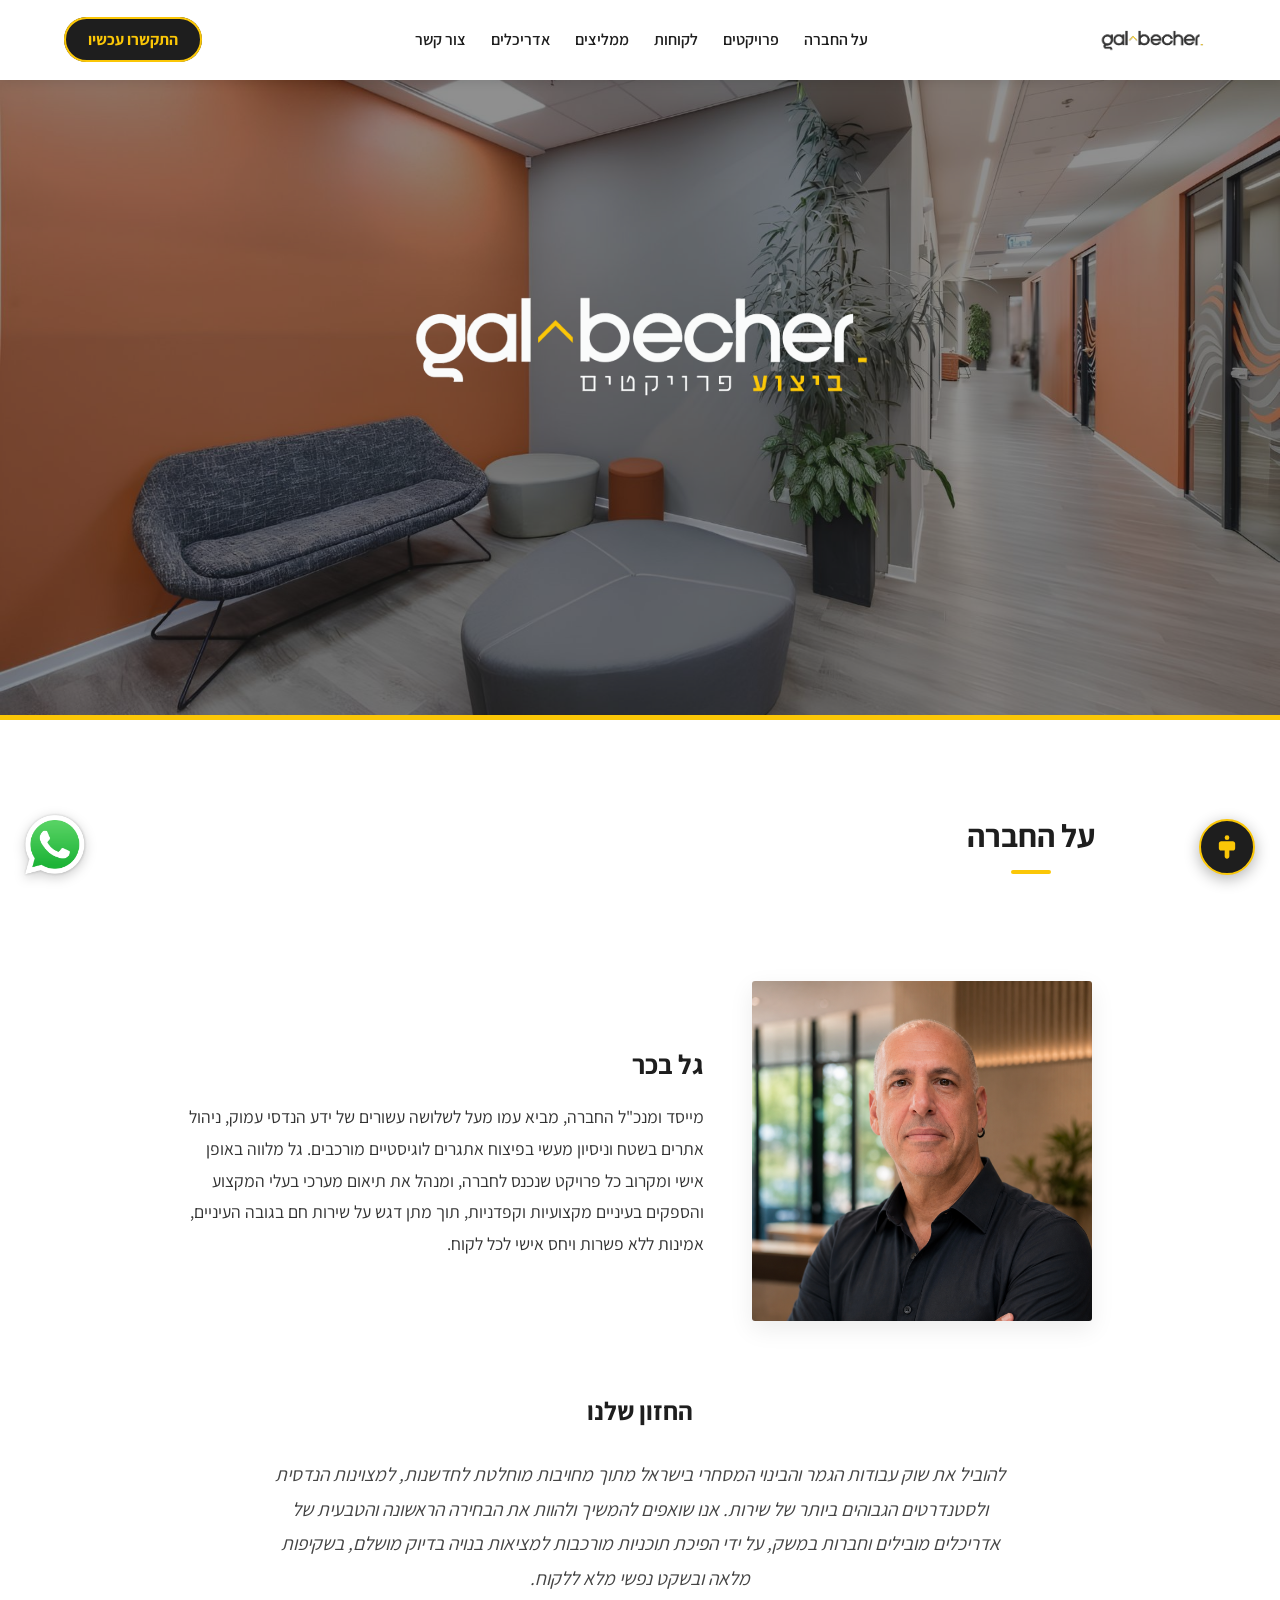
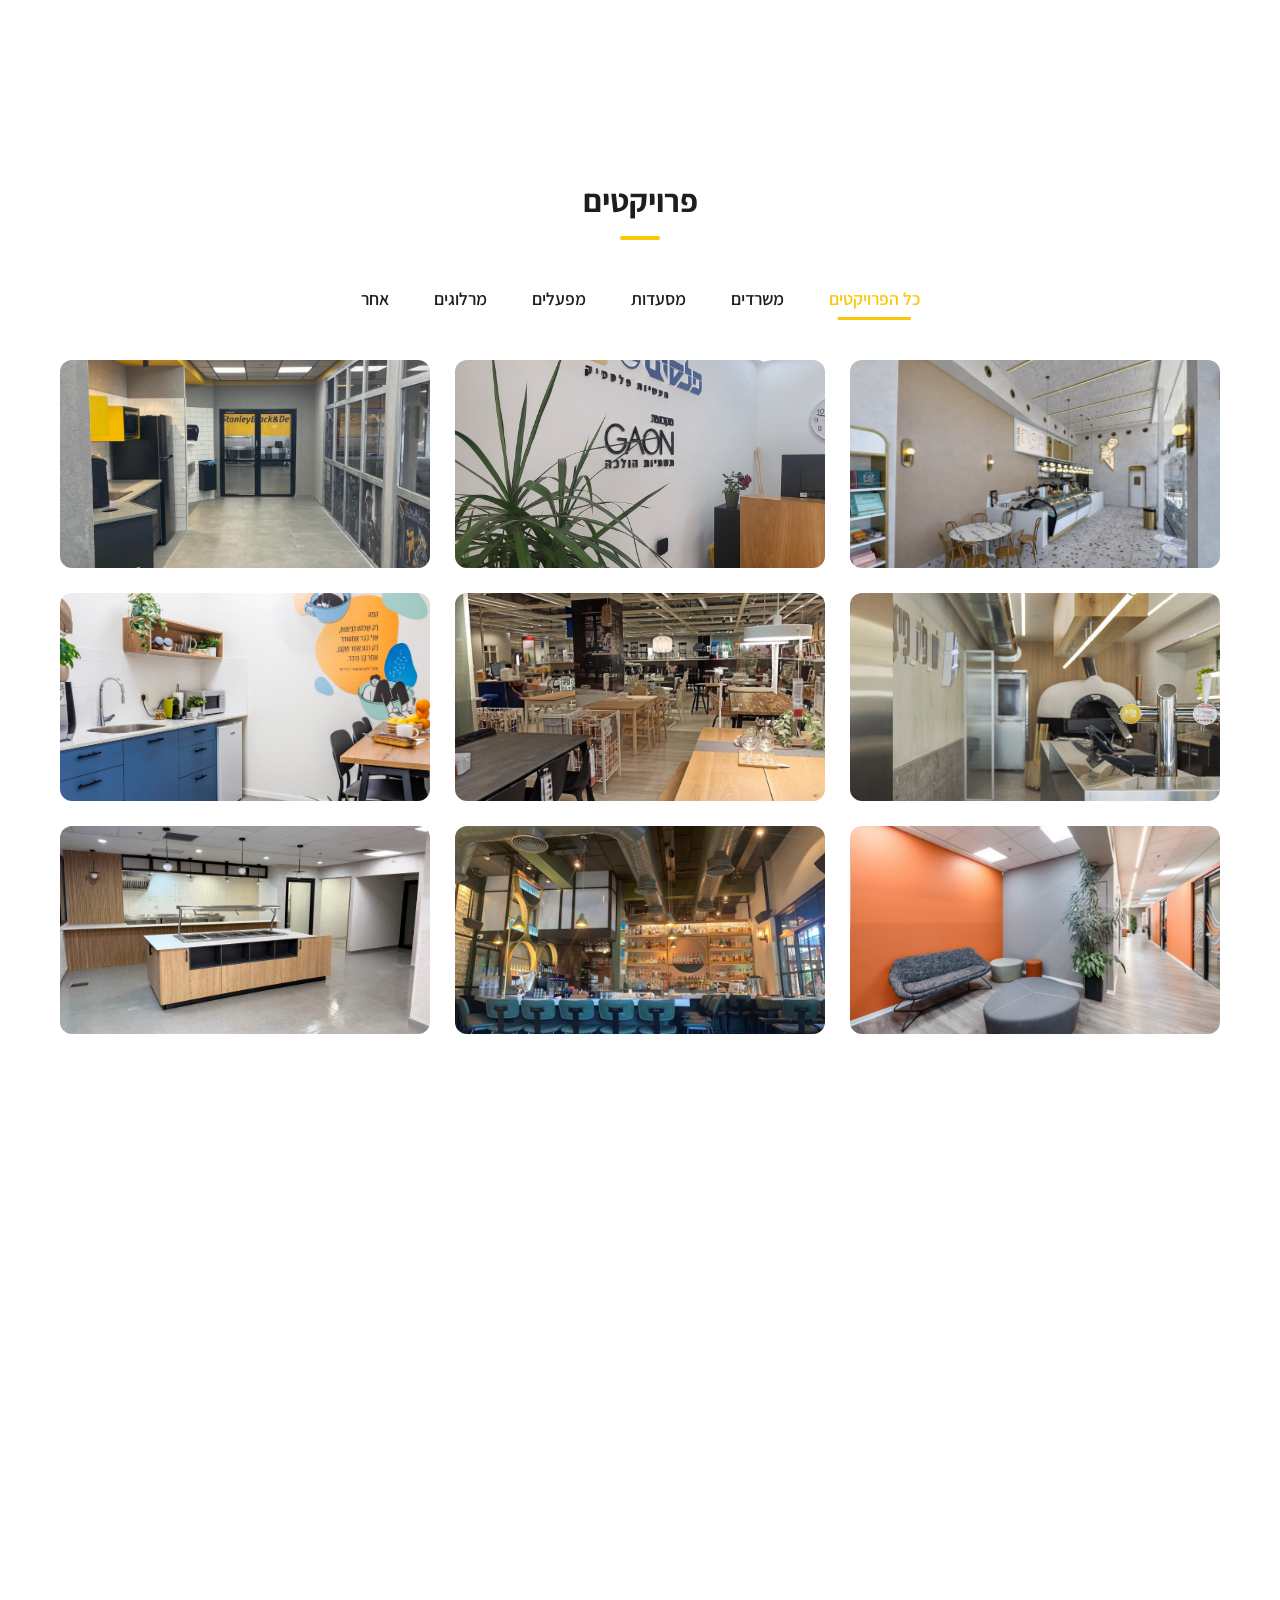
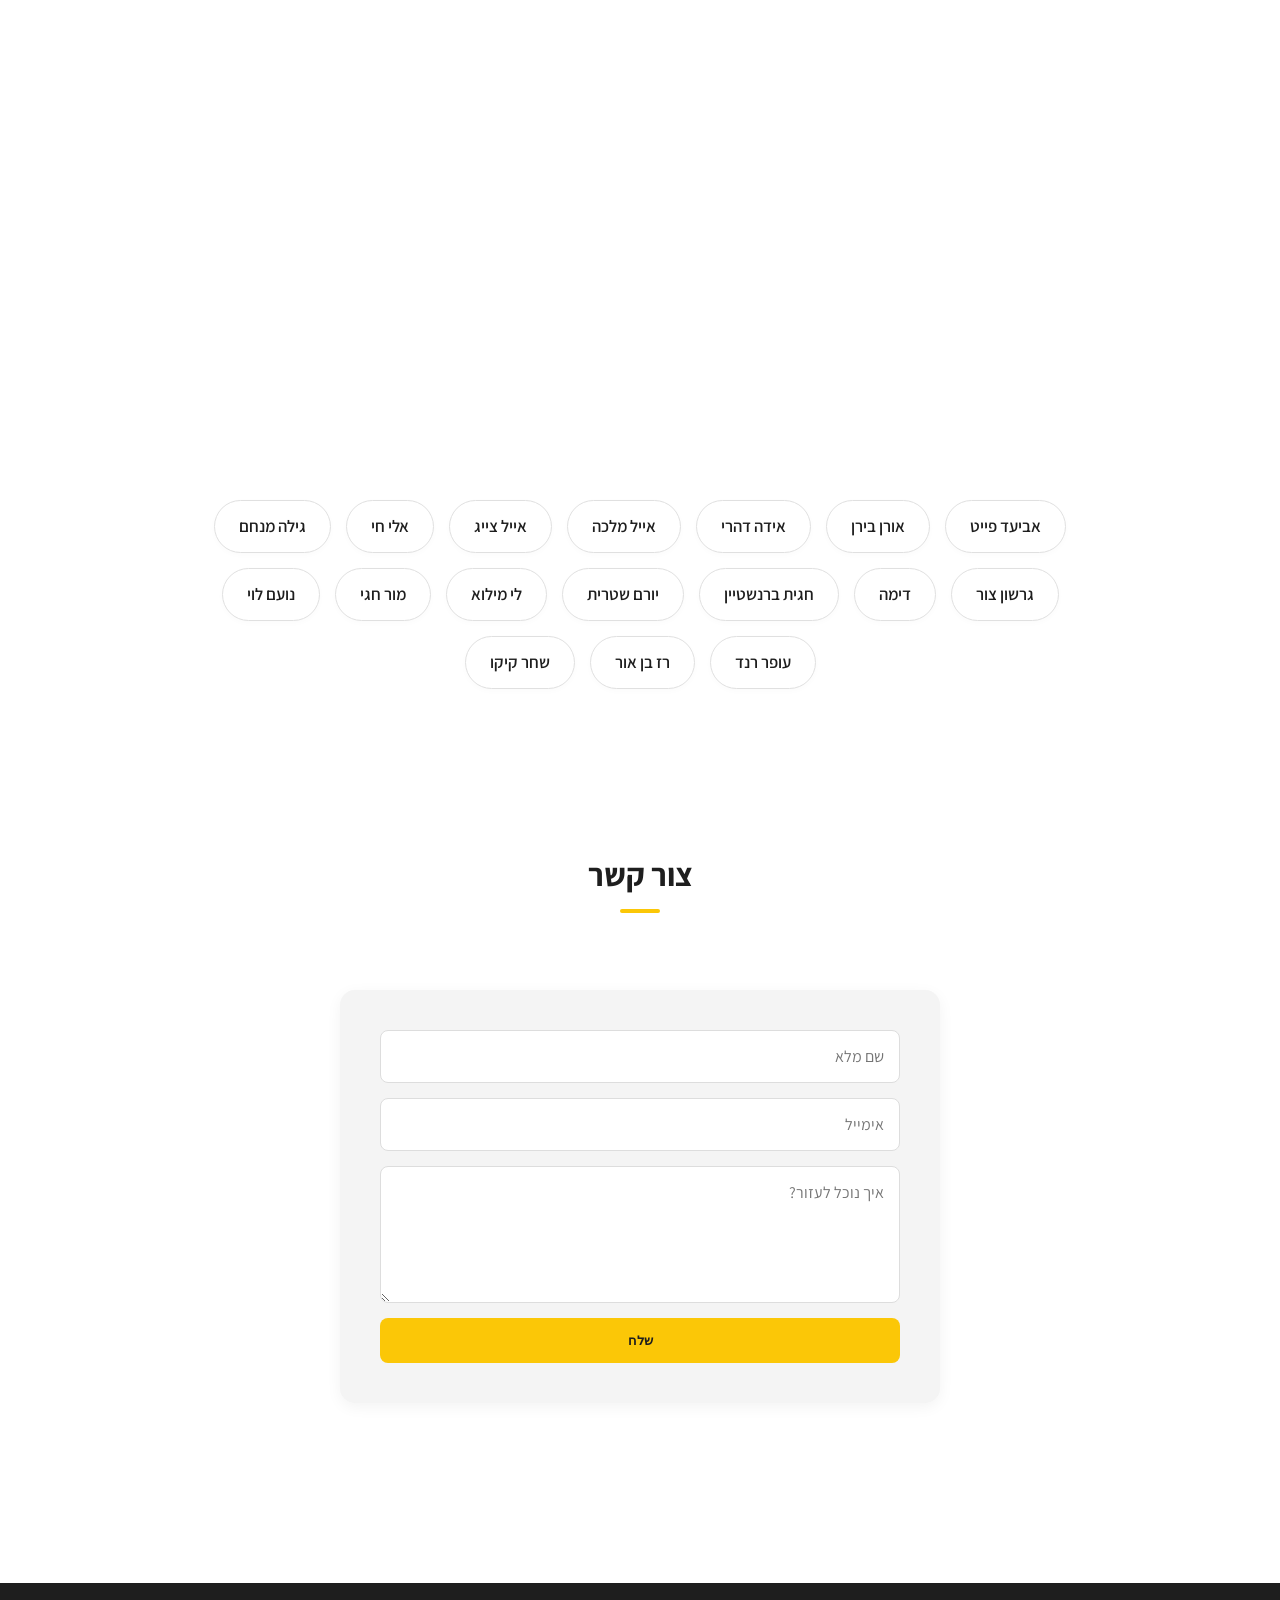
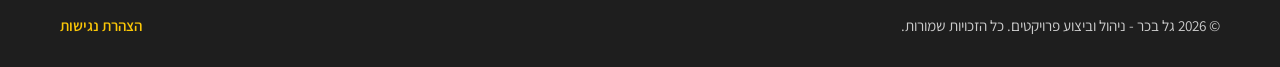
==== commit 0f44ef84: "Fixed hamburger menu for mobile" ====
--- a/index.html
+++ b/index.html
@@ -405,8 +405,7 @@
             <img src="assets\images\whatsapp-icon.svg.png" alt="WhatsApp">
         </a>
         
-    <script src="https://unpkg.com/aos@2.3.1/dist/aos.js"></script>
-    <script src="script.js"></script>
+    
     
     <!-- טעינת סקריפטים חיצוניים -->
     <script src="https://unpkg.com/aos@2.3.1/dist/aos.js"></script>
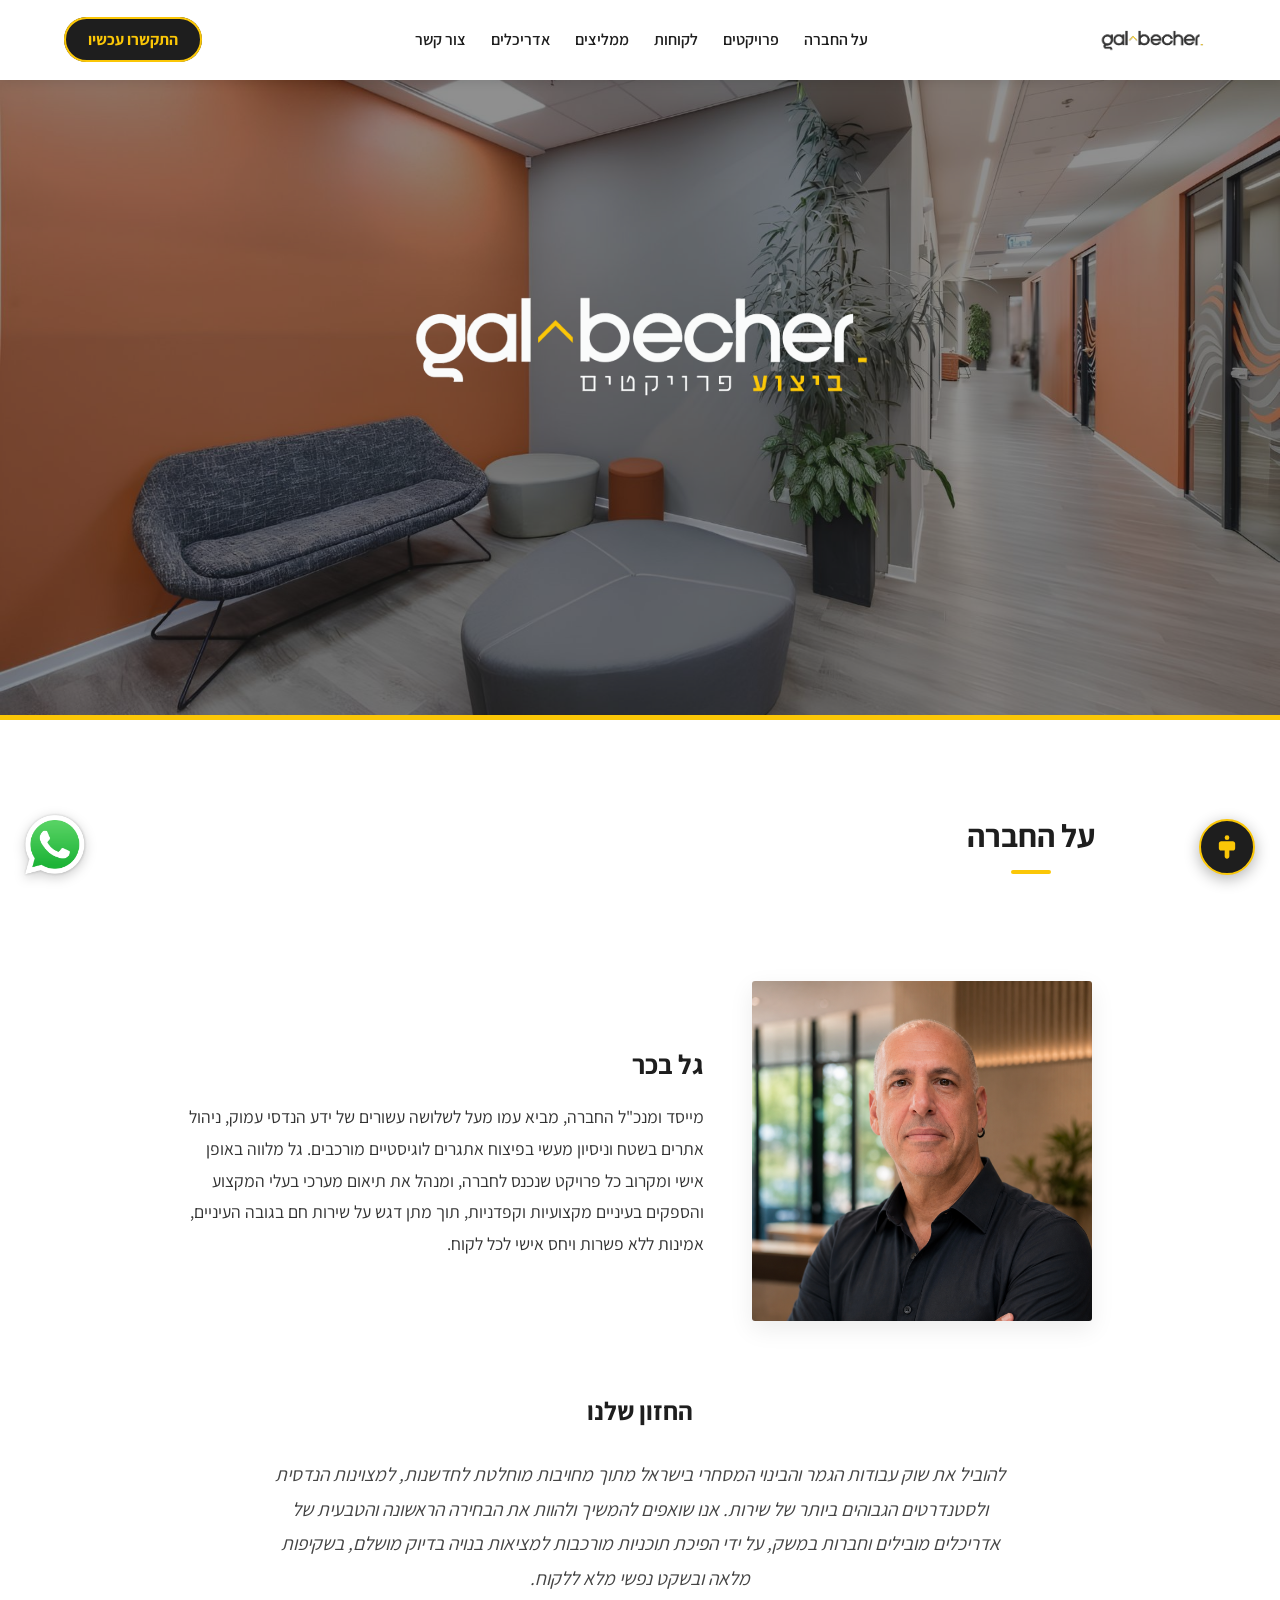
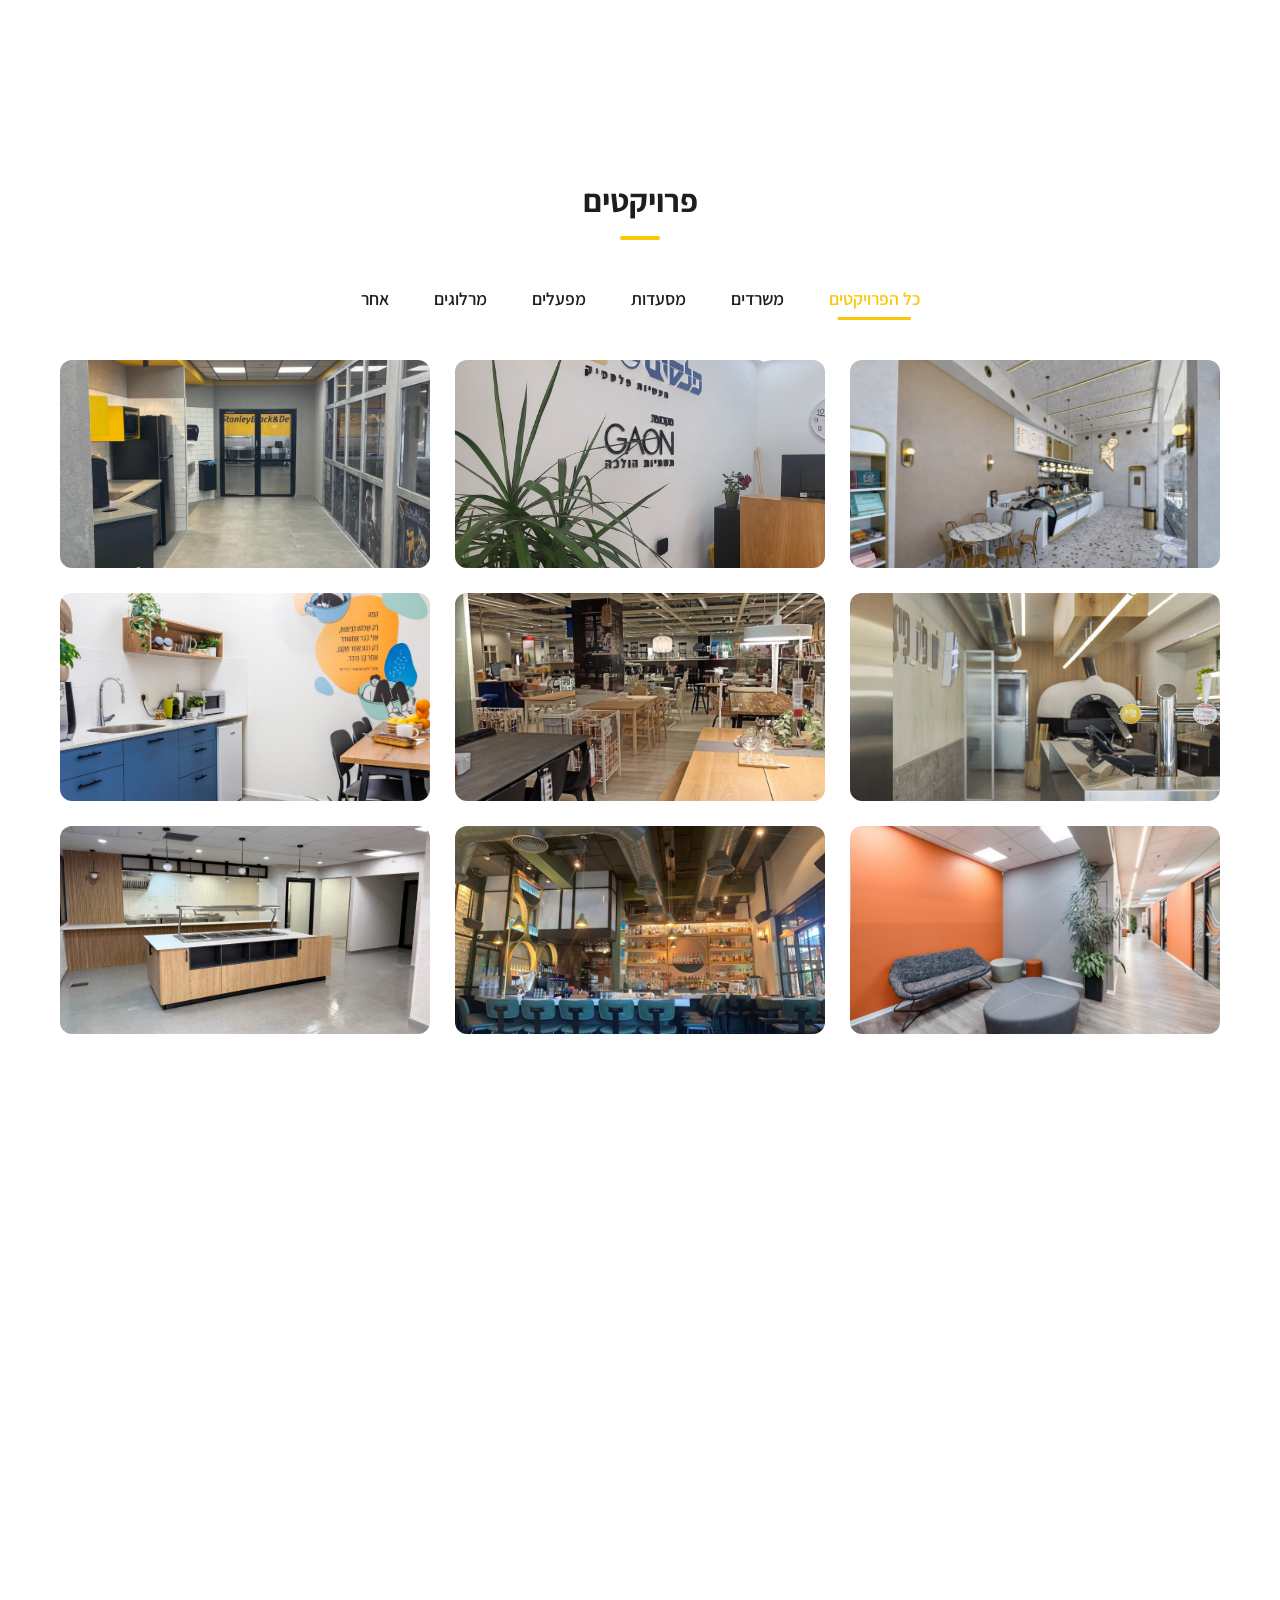
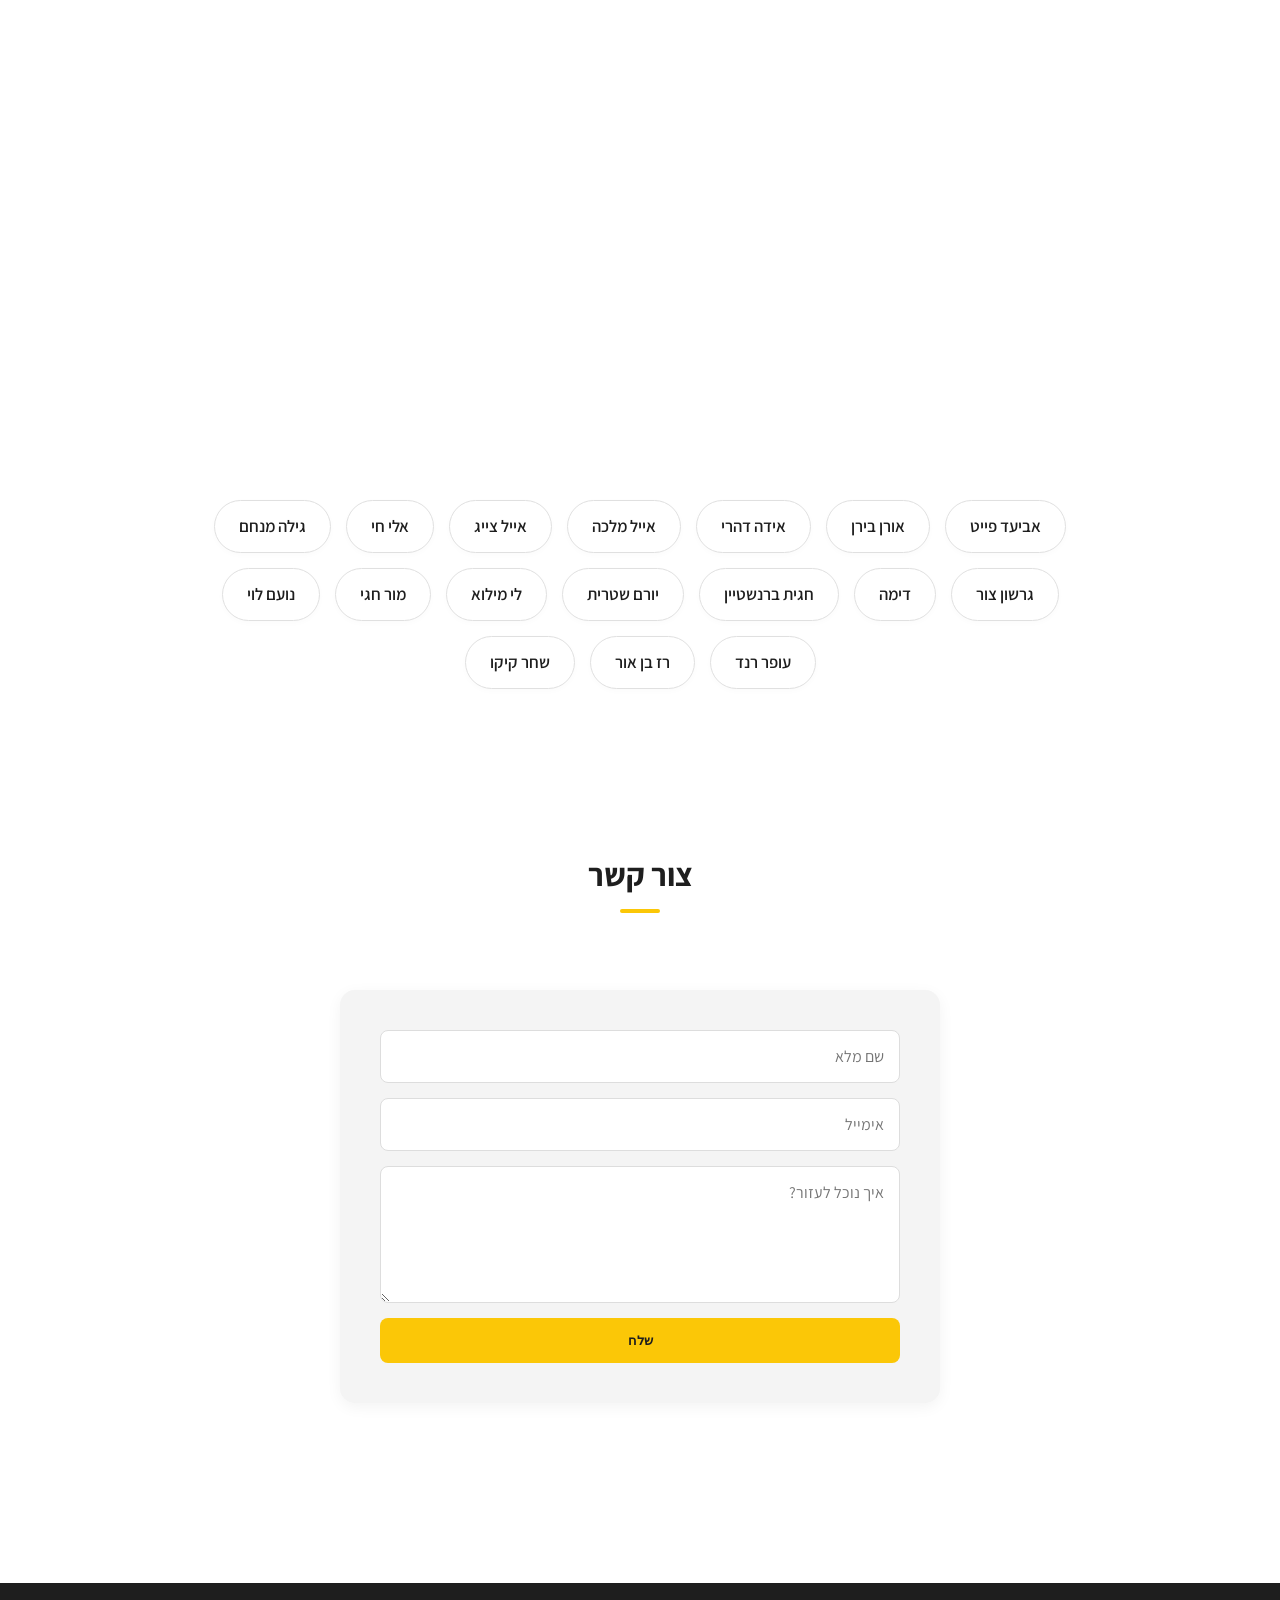
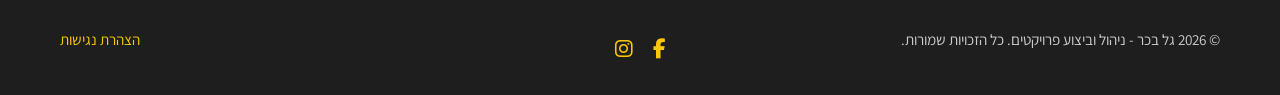
==== commit 87178f91: "added social meadia links in footer" ====
--- a/index.html
+++ b/index.html
@@ -8,6 +8,7 @@
     <link rel="stylesheet" href="style.css">
     <!-- AOS CSS - אנימציות גלילה -->
     <link href="https://unpkg.com/aos@2.3.1/dist/aos.css" rel="stylesheet">
+    <link rel="stylesheet" href="https://cdnjs.cloudflare.com/ajax/libs/font-awesome/6.5.1/css/all.min.css">
 </head>
 
 <body>
@@ -363,16 +364,27 @@
                 </form>
             </div>
         </section>
-        <footer class="main-footer" style="background-color: #1e1e1e; color: #ffffff; padding: 30px 0; margin-top: 60px; font-family: 'Assistant', sans-serif; direction: rtl;">
-        <div class="container" style="display: flex; justify-content: space-between; align-items: center; flex-wrap: wrap; gap: 15px;">
-            <p style="margin: 0; font-size: 0.95rem; color: #ccc;">© 2026 גל בכר - ניהול וביצוע פרויקטים. כל הזכויות שמורות.</p>
-            
-            <a href="#" style="color: #fbc707; text-decoration: none; font-size: 0.95rem; font-weight: 600; transition: color 0.2s;" 
-               onmouseover="this.style.color='#ffffff';" 
-               onmouseout="this.style.color='#fbc707';"
-               onclick="document.getElementById('accessibilityModal').style.display='flex'; return false;">הצהרת נגישות</a>
-        </div>
-    </footer>
+        <footer class="main-footer" style="background-color: #1e1e1e; color: #ffffff; padding: 30px 20px; margin-top: 60px; font-family: 'Assistant', sans-serif; direction: rtl;">
+            <div class="container" style="display: grid; grid-template-columns: 1fr auto 1fr; align-items: center; gap: 20px;">
+                
+                <!-- צד ימין: טקסט זכויות יוצרים -->
+                <p style="margin: 0; font-size: 0.95rem; color: #ccc; justify-self: start;">
+                    © 2026 גל בכר - ניהול וביצוע פרויקטים. כל הזכויות שמורות.
+                </p>
+                
+                <!-- מרכז: רשתות חברתיות -->
+                <div class="social-links" style="display: flex; gap: 20px; justify-self: center;">
+                    <a href="https://www.facebook.com/0522693649g" style="color: #fbc707; font-size: 20px;"><i class="fab fa-facebook-f"></i></a>
+                    <a href="https://www.instagram.com/gal_becher?igsh=MWNianp0eGVsMzl5YQ==" style="color: #fbc707; font-size: 20px;"><i class="fab fa-instagram"></i></a>
+                    <!-- <a href="#" style="color: #fbc707; font-size: 20px;"><i class="fab fa-linkedin-in"></i></a> -->
+                </div>
+                
+                <!-- צד שמאל: הצהרת נגישות -->
+                <a href="#" style="color: #fbc707; text-decoration: none; font-size: 0.95rem; justify-self: end;" 
+                onclick="document.getElementById('accessibilityModal').style.display='flex'; return false;">הצהרת נגישות</a>
+                
+            </div>
+        </footer>
 
     <div id="accessibilityModal" class="video-modal" style="display: none; position: fixed; top: 0; left: 0; width: 100%; height: 100%; background: rgba(0,0,0,0.8); z-index: 10000; justify-content: center; align-items: center; padding: 20px;">
         <div style="background: #ffffff; color: #1e1e1e; padding: 35px; border-radius: 8px; max-width: 600px; width: 100%; max-height: 85vh; overflow-y: auto; position: relative; direction: rtl; text-align: right; box-shadow: 0 5px 25px rgba(0,0,0,0.2);">
--- a/style.css
+++ b/style.css
@@ -858,3 +858,21 @@
     }
 }
 
+
+/* עיצוב אזור הקישורים לרשתות חברתיות */
+.social-links {
+    display: flex;
+    gap: 15px; /* מרווח בין אייקון לאייקון */
+    justify-content: center; /* מרכוז האייקונים */
+    margin-top: 20px;
+}
+
+.social-links a {
+    color: #fbc707; /* צבע צהוב של המותג */
+    font-size: 24px; /* גודל האייקון */
+    transition: color 0.3s ease; /* אפקט מעבר חלק במעבר עכבר */
+}
+
+.social-links a:hover {
+    color: #ffffff; /* שינוי ללבן כשעוברים עם העכבר */
+}
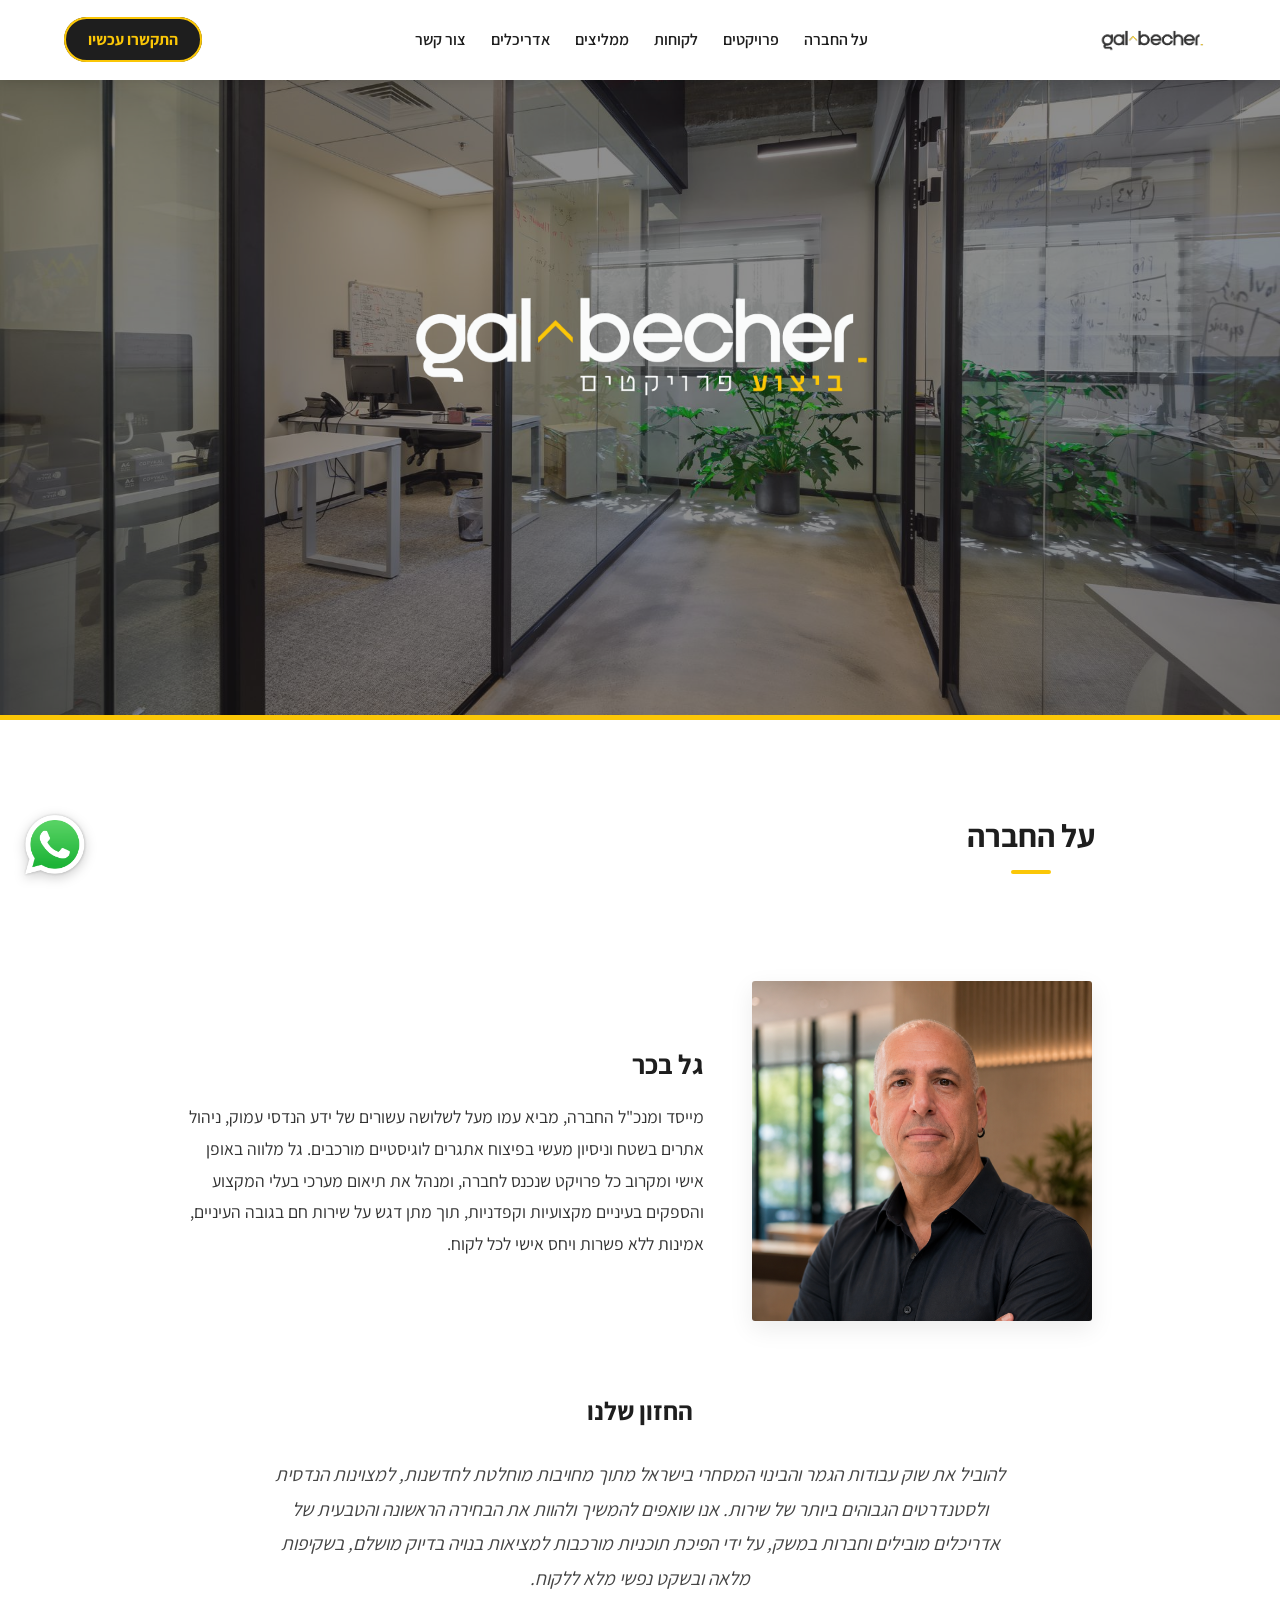
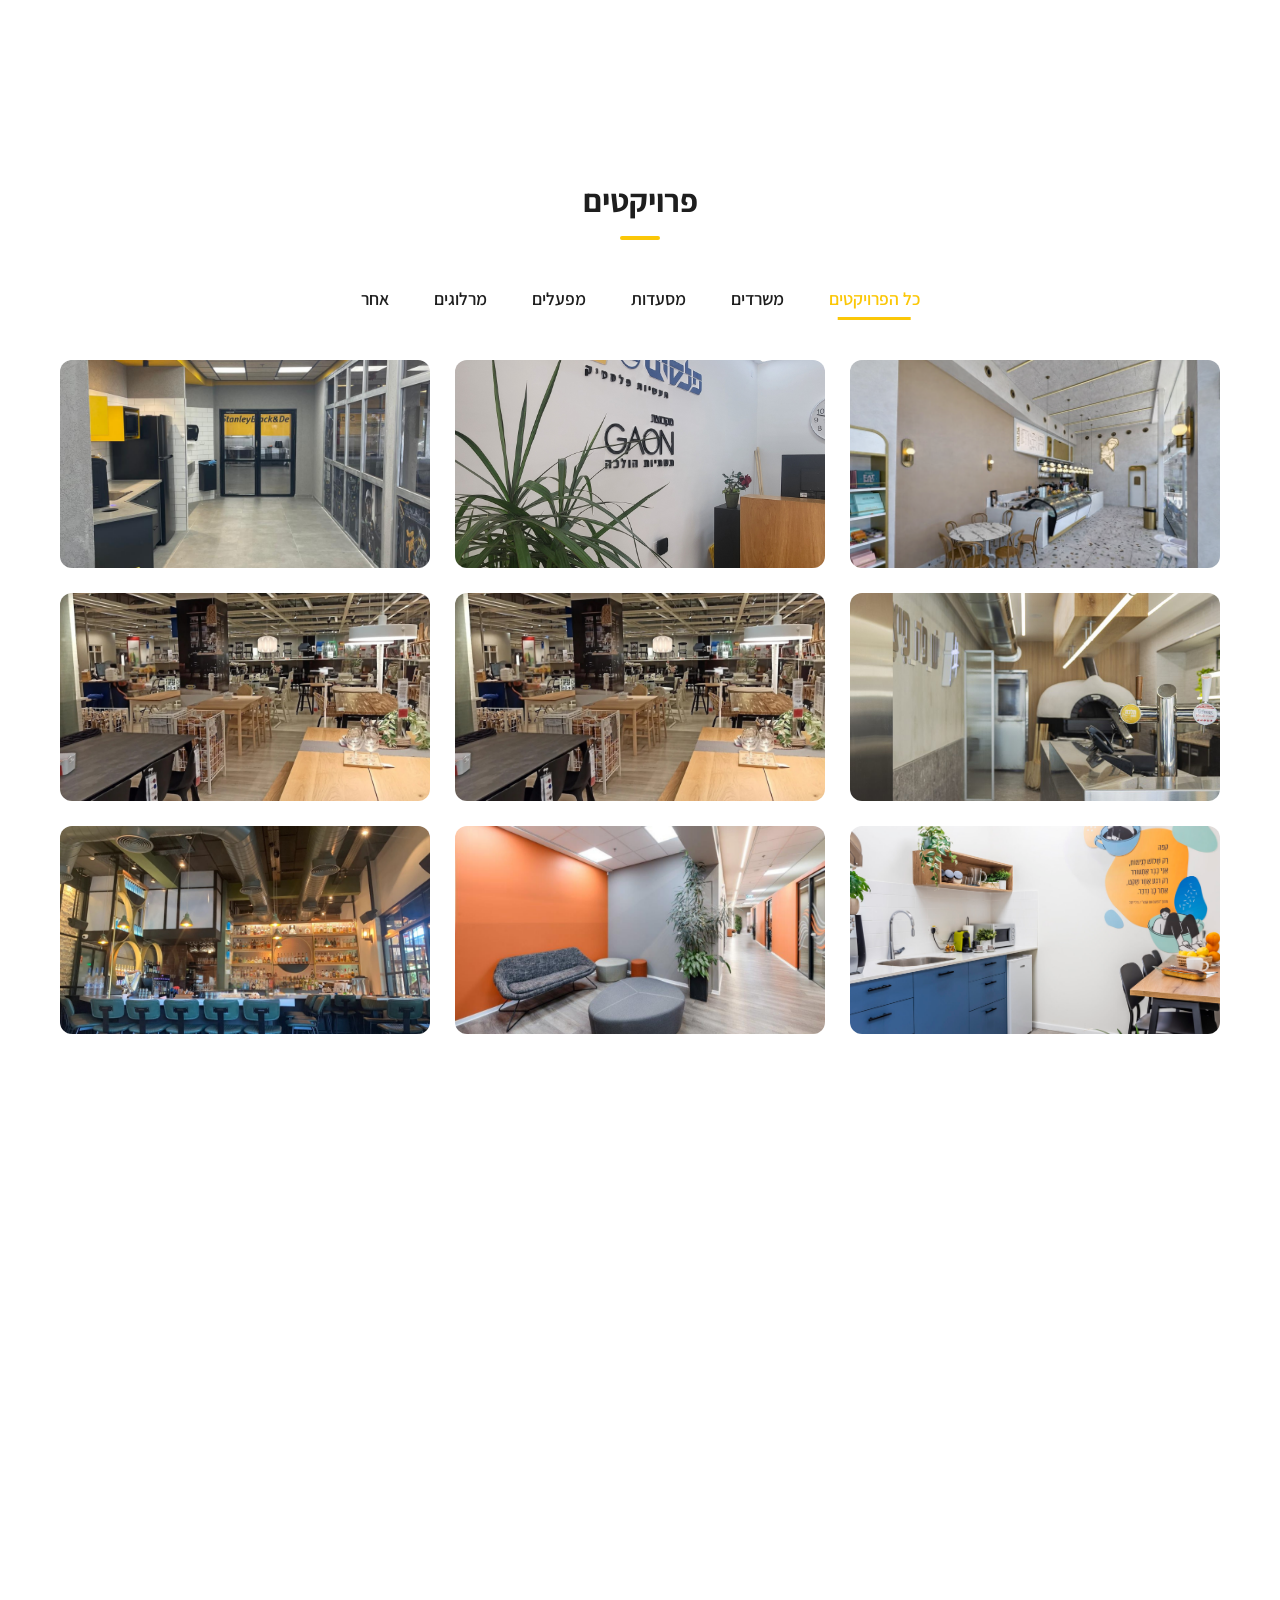
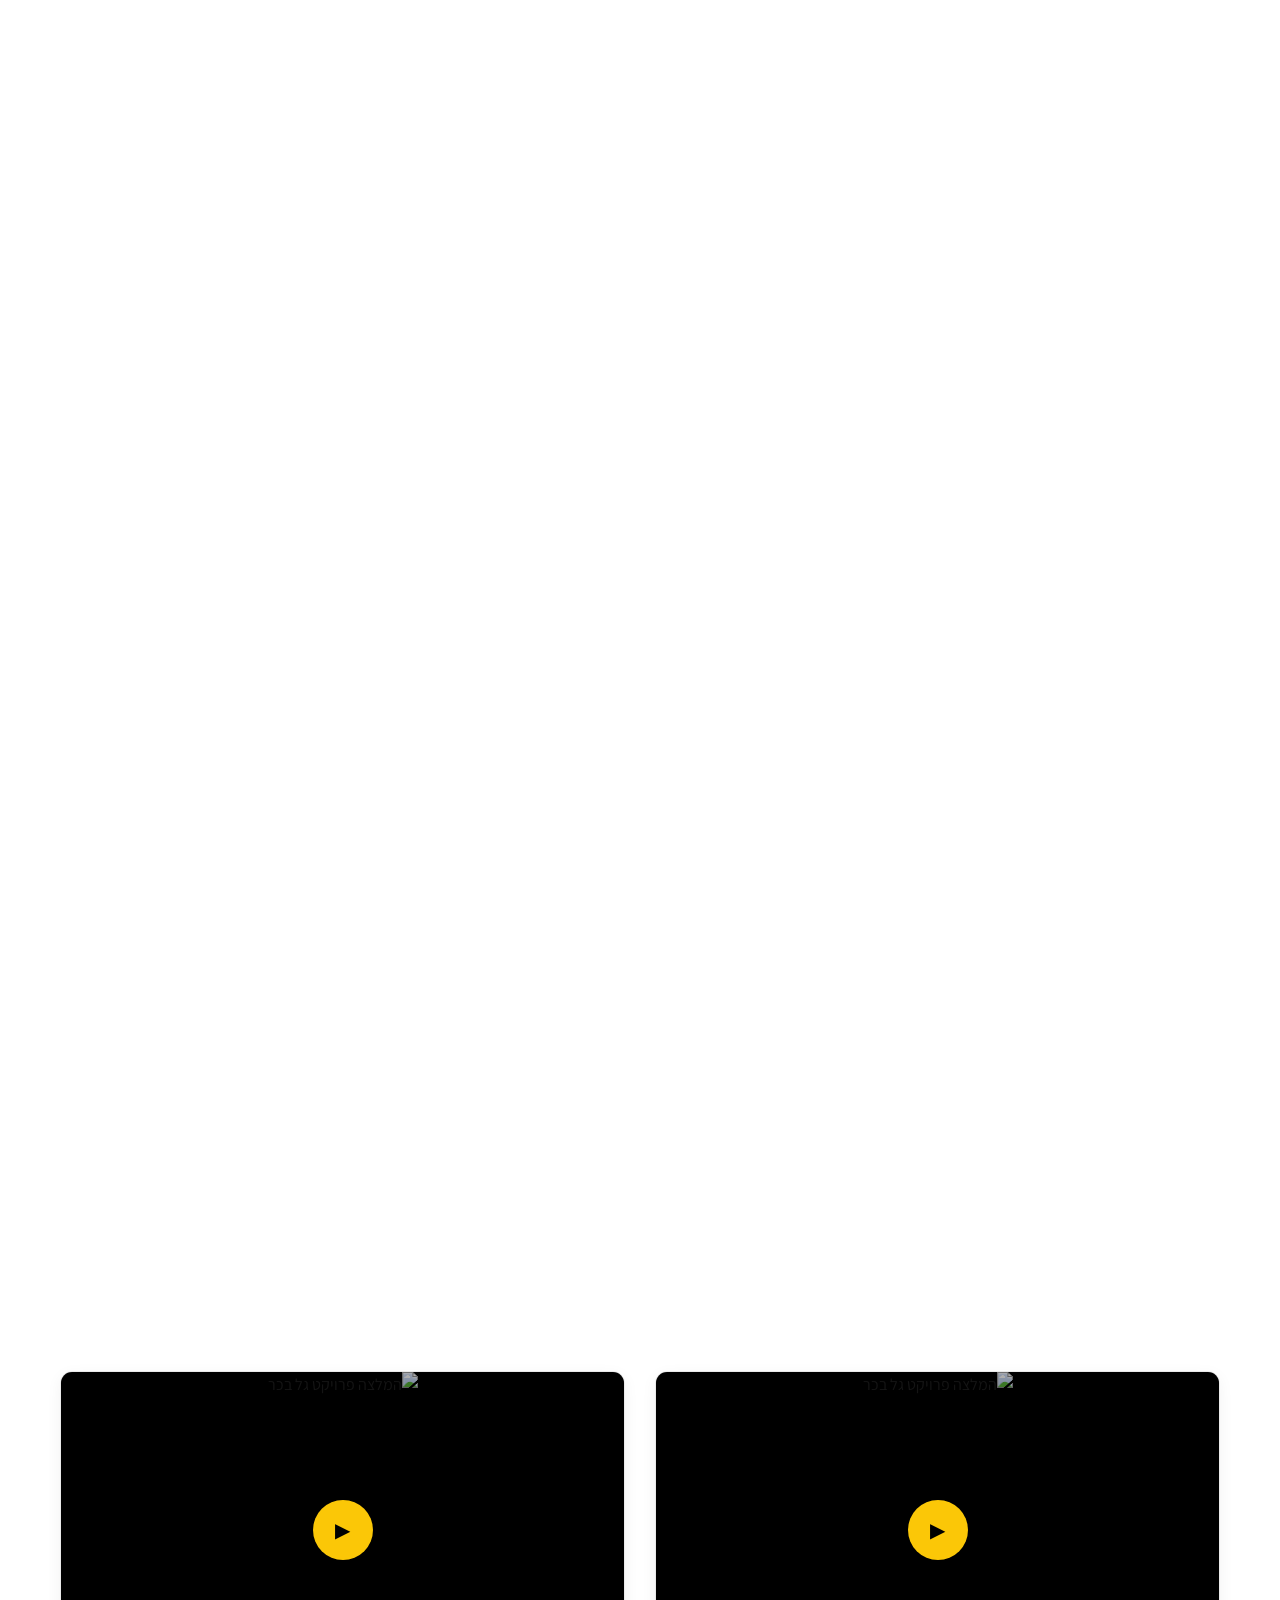
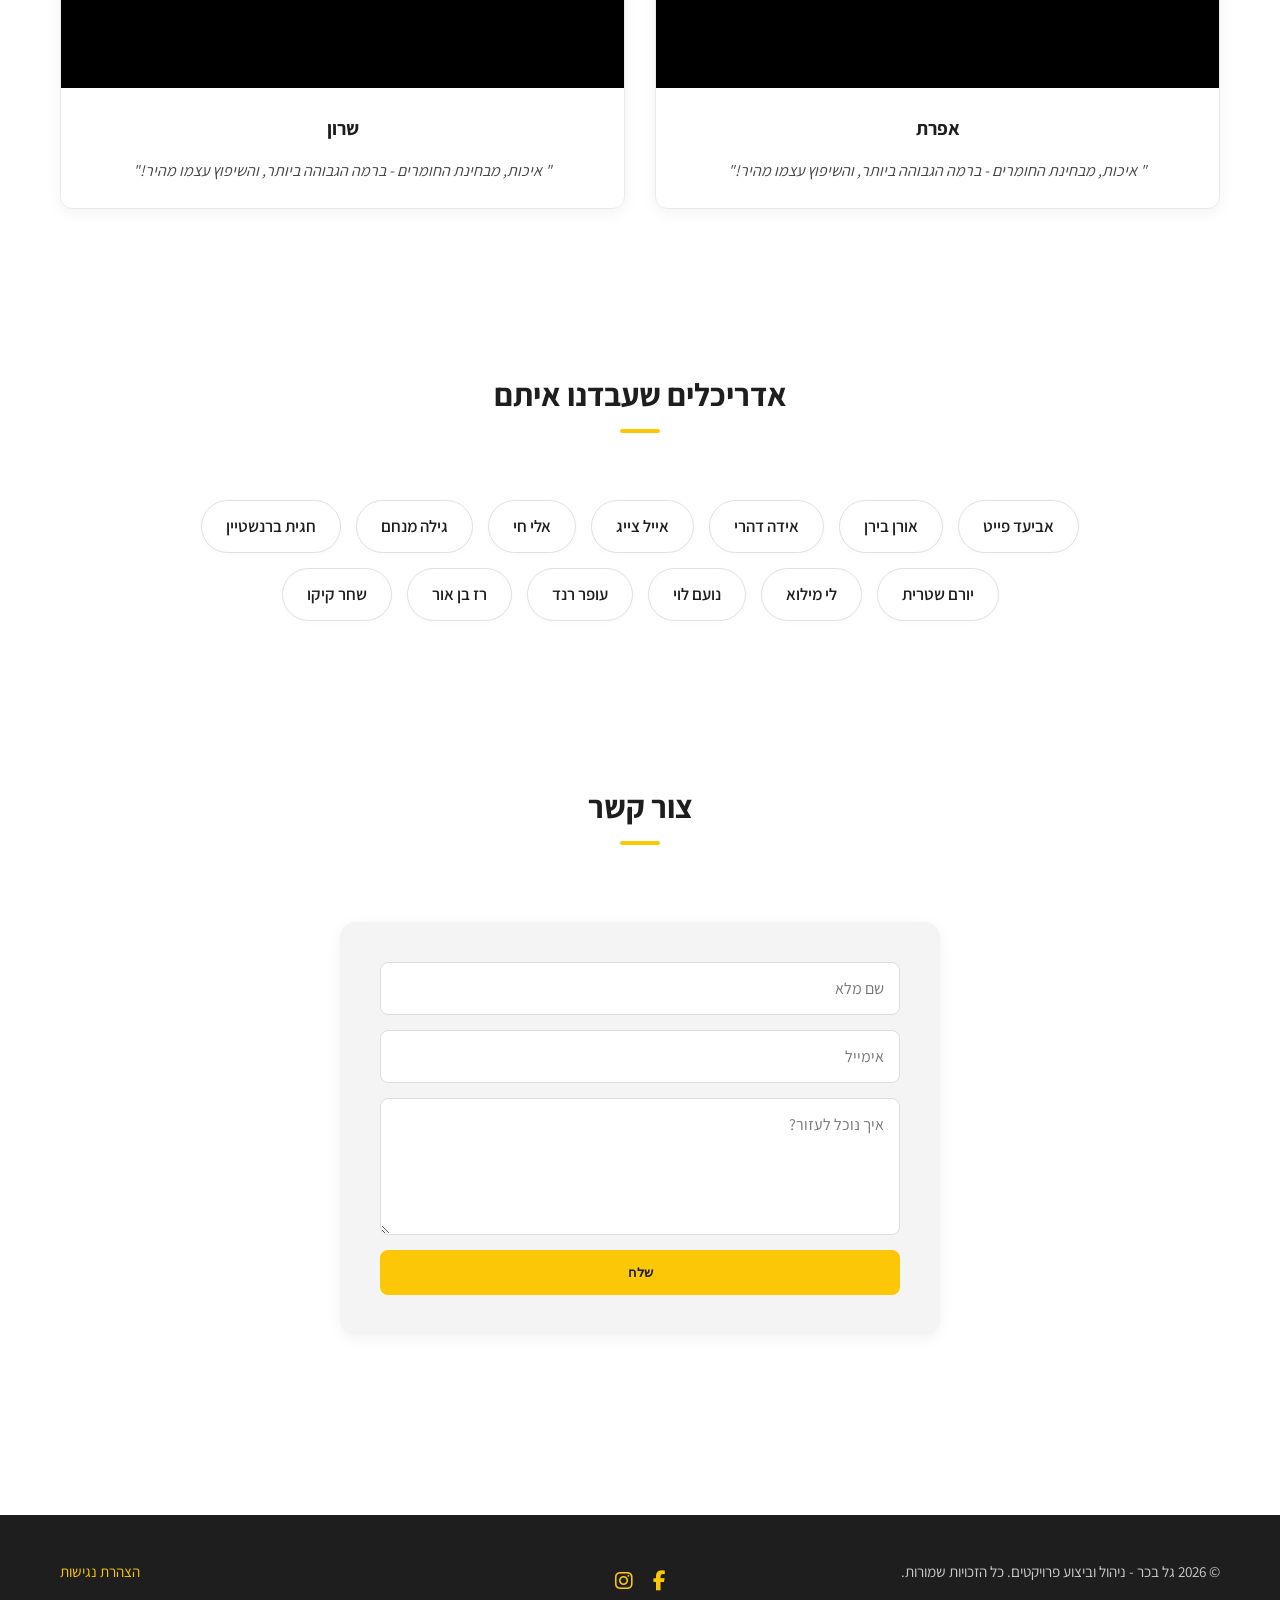
==== commit 37c6d718: "Changes by custumer request, project images uploaded, added a new project for ikea (overall 2 projec" ====
--- a/index.html
+++ b/index.html
@@ -117,7 +117,7 @@
                     </div>
                 </a>
 
-                <a href="projects/project-template.html?id=stanley-cafeteria" class="gallery-item" data-aos="zoom-in" data-category="logistics">
+                <a href="projects/project-template.html?id=stanley-cafeteria" class="gallery-item" data-aos="zoom-in" data-category="factories">
                     <img src="assets/images/projects/stanley/1.png" alt="STANLEY">
                     <div class="item-overlay">
                         <h3>STANLEY</h3>
@@ -133,15 +133,23 @@
                     </div>
                 </a>
 
-                <a href="projects/project-template.html?id=ikea-netanya" class="gallery-item" data-aos="zoom-in" data-category="restaurant">
+                <a href="projects/project-template.html?id=ikea-rishon-lezion" class="gallery-item" data-aos="zoom-in" data-category="restaurant">
                     <img src="assets/images/projects/ikea/1.jpg" alt="IKEA">
                     <div class="item-overlay">
-                        <h3>IKEA</h3>
-                        <p>לצפייה בפרויקט</p>
-                    </div>
-                </a>
-
-                <a href="projects/project-template.html?id=mego-afek" class="gallery-item" data-aos="zoom-in" data-category="offices">
+                        <h3>IKEA ראשון לציון</h3>
+                        <p>לצפייה בפרויקט</p>
+                    </div>
+                </a>
+
+                <a href="projects/project-template.html?id=ikea-netanya" class="gallery-item" data-aos="zoom-in" data-category="logistics">
+                    <img src="assets/images/projects/ikea/1.jpg" alt="IKEA">
+                    <div class="item-overlay">
+                        <h3>IKEA נתניה</h3>
+                        <p>לצפייה בפרויקט</p>
+                    </div>
+                </a>
+
+                <a href="projects/project-template.html?id=mego-afek" class="gallery-item" data-aos="zoom-in" data-category="factories">
                     <img src="assets/images/projects/mago_afek/1.jpg" alt="MEGO AFEK">
                     <div class="item-overlay">
                         <h3>MEGO AFEK</h3>
@@ -165,7 +173,7 @@
                     </div>
                 </a>
 
-                <a href="projects/project-template.html?id=volta" class="gallery-item" data-aos="zoom-in" data-category="restaurant">
+                <a href="projects/project-template.html?id=volta" class="gallery-item" data-aos="zoom-in" data-category="factories">
                     <img src="assets/images/projects/volta/1.png" alt="VOLTA">
                     <div class="item-overlay">
                         <h3>VOLTA</h3>
@@ -173,7 +181,7 @@
                     </div>
                 </a>
 
-                <a href="projects/project-template.html?id=metomotion" class="gallery-item" data-aos="zoom-in" data-category="offices">
+                <a href="projects/project-template.html?id=metomotion" class="gallery-item" data-aos="zoom-in" data-category="factories">
                     <img src="assets/images/projects/metomotion/1.jpg" alt="METOMOTION">
                     <div class="item-overlay">
                         <h3>METOMOTION</h3>
@@ -197,7 +205,7 @@
                     </div>
                 </a>
 
-                <a href="projects/project-template.html?id=mandarin" class="gallery-item" data-aos="zoom-in" data-category="offices">
+                <a href="projects/project-template.html?id=mandarin" class="gallery-item" data-aos="zoom-in" data-category="restaurant">
                     <img src="assets/images/projects/mandarin/1.jpg" alt="מנדרין">
                     <div class="item-overlay">
                         <h3>מנדרין</h3>
@@ -245,7 +253,6 @@
                     <div class="client-card" data-aos="zoom-in"><img src="assets/images/logos/clients/c6.jpg" alt="Client 6"></div>
                     <div class="client-card" data-aos="zoom-in"><img src="assets/images/logos/clients/c7.jpg" alt="Client 7"></div>
                     <div class="client-card" data-aos="zoom-in"><img src="assets/images/logos/clients/c8.jpg" alt="Client 8"></div>
-                    <div class="client-card" data-aos="zoom-in"><img src="assets/images/logos/clients/c9.jpg" alt="Client 9"></div>
                     
                     <div class="client-card" data-aos="zoom-in"><img src="assets\images\logos\clients\11.svg" alt="Client 10"></div>
                     <div class="client-card" data-aos="zoom-in"><img src="assets\images\logos\clients\12.svg" alt="Client 10"></div>
@@ -326,16 +333,12 @@
                     <span class="arch-tag">אביעד פייט</span>
                     <span class="arch-tag">אורן בירן</span>
                     <span class="arch-tag">אידה דהרי</span>
-                    <span class="arch-tag">אייל מלכה</span>
                     <span class="arch-tag">אייל צייג</span>
                     <span class="arch-tag">אלי חי</span>
                     <span class="arch-tag">גילה מנחם</span>
-                    <span class="arch-tag">גרשון צור</span>
-                    <span class="arch-tag">דימה</span>
                     <span class="arch-tag">חגית ברנשטיין</span>
                     <span class="arch-tag">יורם שטרית</span>
-                    <span class="arch-tag">לי מילוא</span>
-                    <span class="arch-tag">מור חגי</span>
+                    <span class="arch-tag">לי מילוא</span>                   
                     <span class="arch-tag">נועם לוי</span>
                     <span class="arch-tag">עופר רנד</span>
                     <span class="arch-tag">רז בן אור</span>
@@ -474,53 +477,17 @@
         });
     </script>
     
-    <script style="display:none" class="document-script">
-        (function() {
-            var el = document.createElement('script');
-            el.src = 'https://cdn.enable.co.il/licenses/enable-v2.min.js';
-            el.type = 'text/javascript';
-            el.async = true;
-            window._enable_config = {
-                position: 'right', // מיקום הכפתור באתר: 'right' (ימין למטה) או 'left' (שמאל למטה)
-                type: 'accessibility',
-                utf8: true
-            };
-            document.getElementsByTagName('head')[0].appendChild(el);
-        })();
-    </script>
-
-
-    <div id="custom-accessibility-btn" 
-         role="button"
-         aria-label="פתח תפריט נגישות"
-         tabindex="0"
-         onclick="if(window.enable_accessibility_trigger){ window.enable_accessibility_trigger(); } else { alert('רכיב הנגישות בטעינה, אנא נסה שוב בעוד רגע...'); }"
-         onkeydown="if(event.key === 'Enter' || event.key === ' '){ if(window.enable_accessibility_trigger){ window.enable_accessibility_trigger(); } event.preventDefault(); }"
-         style="position: fixed; bottom: 25px; right: 25px; width: 56px; height: 56px; background-color: #1e1e1e; border: 2px solid #fbc707; border-radius: 50%; display: flex; justify-content: center; align-items: center; cursor: pointer; z-index: 999999; box-shadow: 0 4px 15px rgba(0,0,0,0.3); transition: transform 0.2s ease-in-out;"
-         onmouseover="this.style.transform='scale(1.1)';" 
-         onmouseout="this.style.transform='scale(1)';">
-        
-        <svg width="28" height="28" viewBox="0 0 24 24" fill="none" xmlns="http://www.w3.org/2000/svg">
-            <circle cx="12" cy="4" r="2" fill="#fbc707"/>
-            <path d="M19 13C19 14.1 18.1 15 17 15H14V20C14 21.1 13.1 22 12 22C10.9 22 10 21.1 10 20V15H7C5.9 15 5 14.1 5 13V9C5 7.9 5.9 7 7 7H17C18.1 7 19 7.9 19 9V13Z" fill="#fbc707"/>
-        </svg>
-    </div>
-
-    <script style="display:none" class="document-script">
-        (function() {
-            var el = document.createElement('script');
-            el.src = 'https://cdn.enable.co.il/licenses/enable-v2.min.js';
-            el.type = 'text/javascript';
-            el.async = true;
-            window._enable_config = {
-                position: 'right',
-                type: 'accessibility',
-                utf8: true,
-                button_style: 'none' // מבטל את הכפתור המקורי החבוי שלהם
-            };
-            document.getElementsByTagName('head')[0].appendChild(el);
-        })();
-    </script>
+    
+<script>
+    window._enable_config = {
+        position: 'right',
+        type: 'accessibility',
+        utf8: true
+    };
+</script>
+
+<script src="https://cdn.enable.co.il/licenses/enable-v2.min.js"></script>
+    
 
 </body>
 </html>
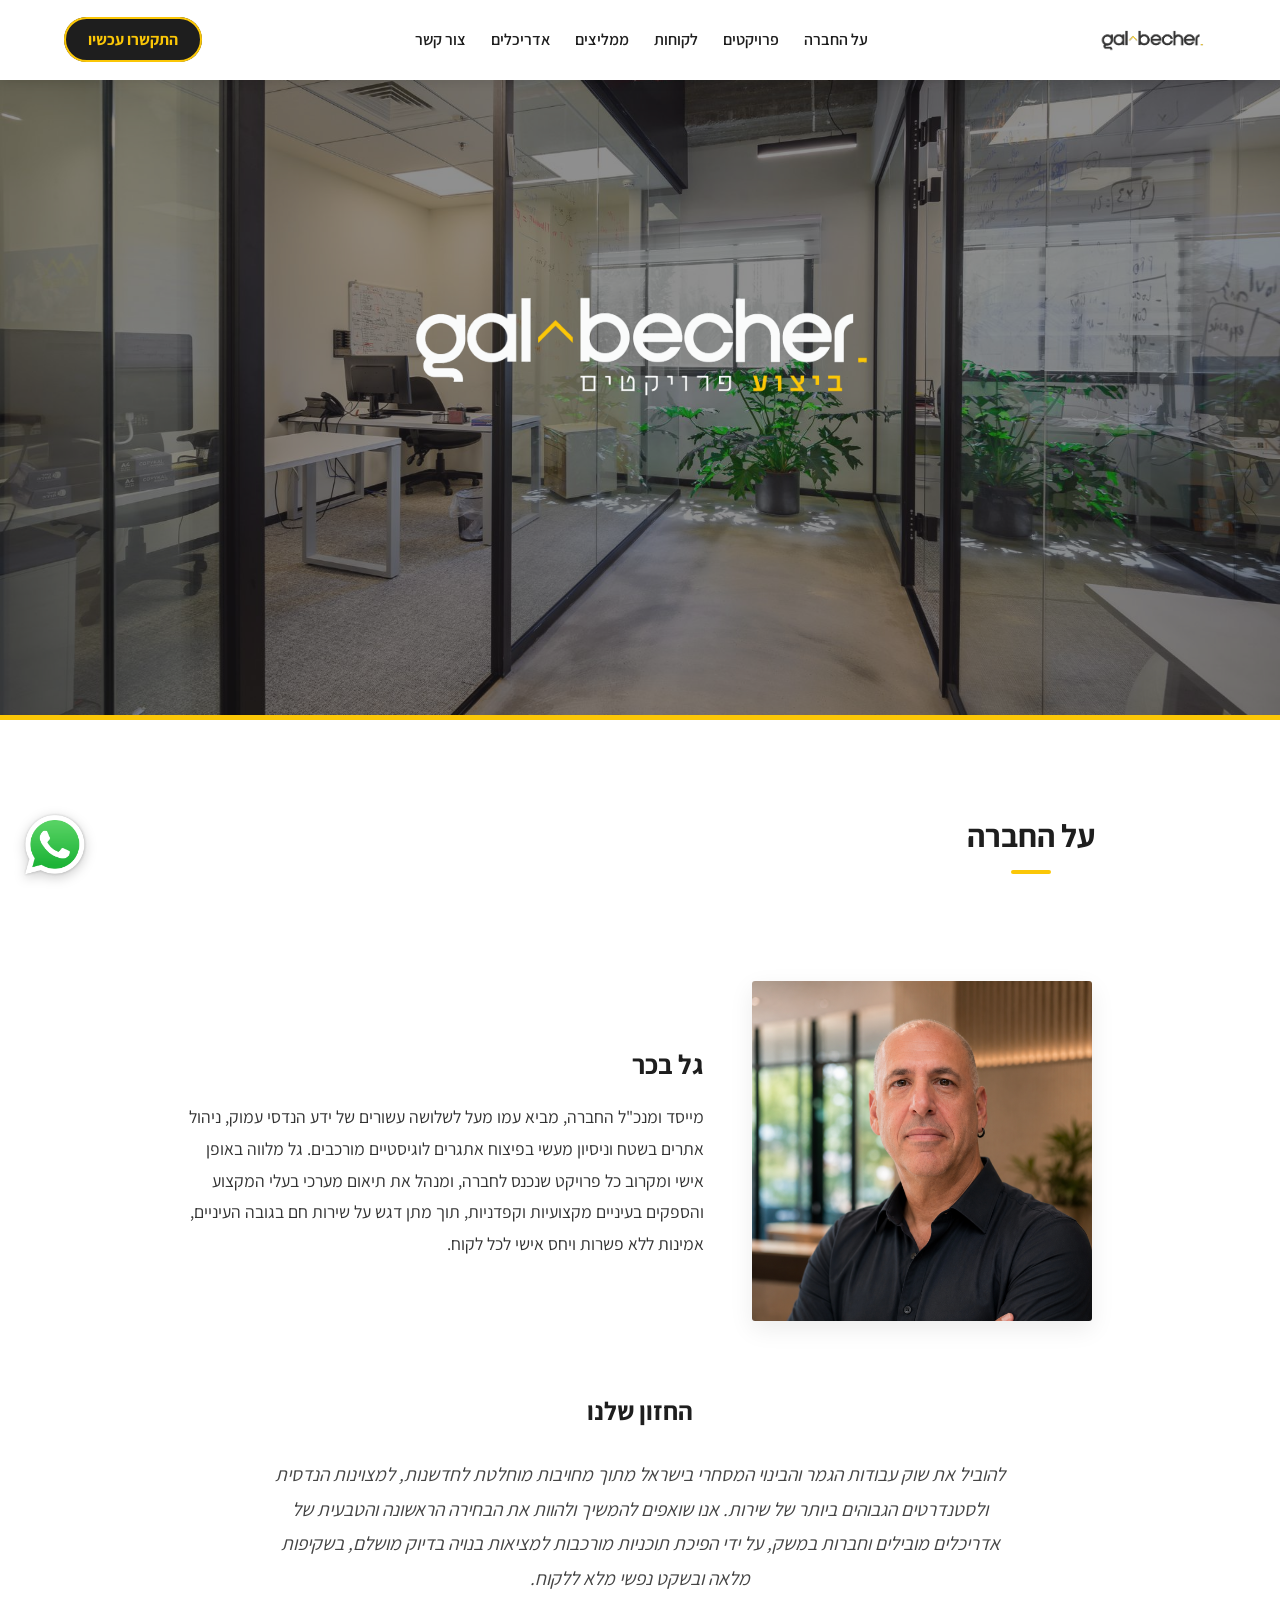
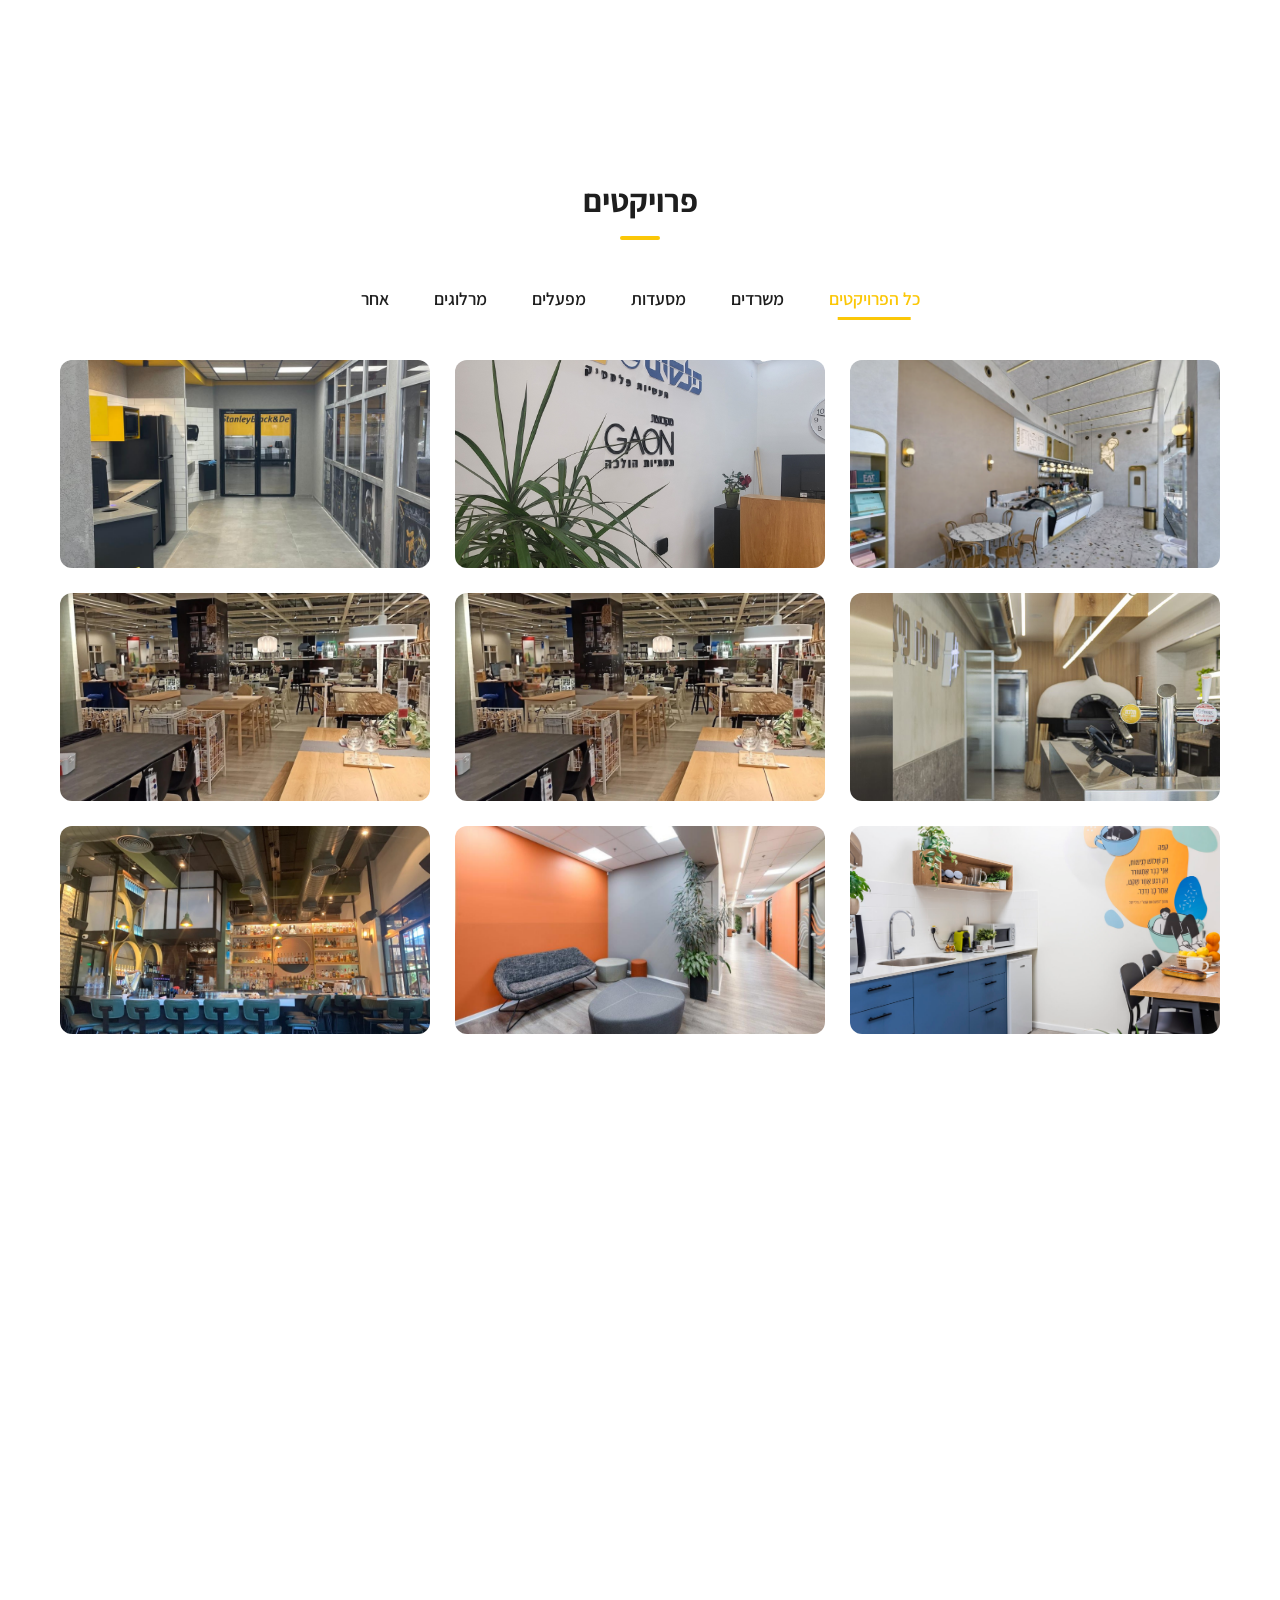
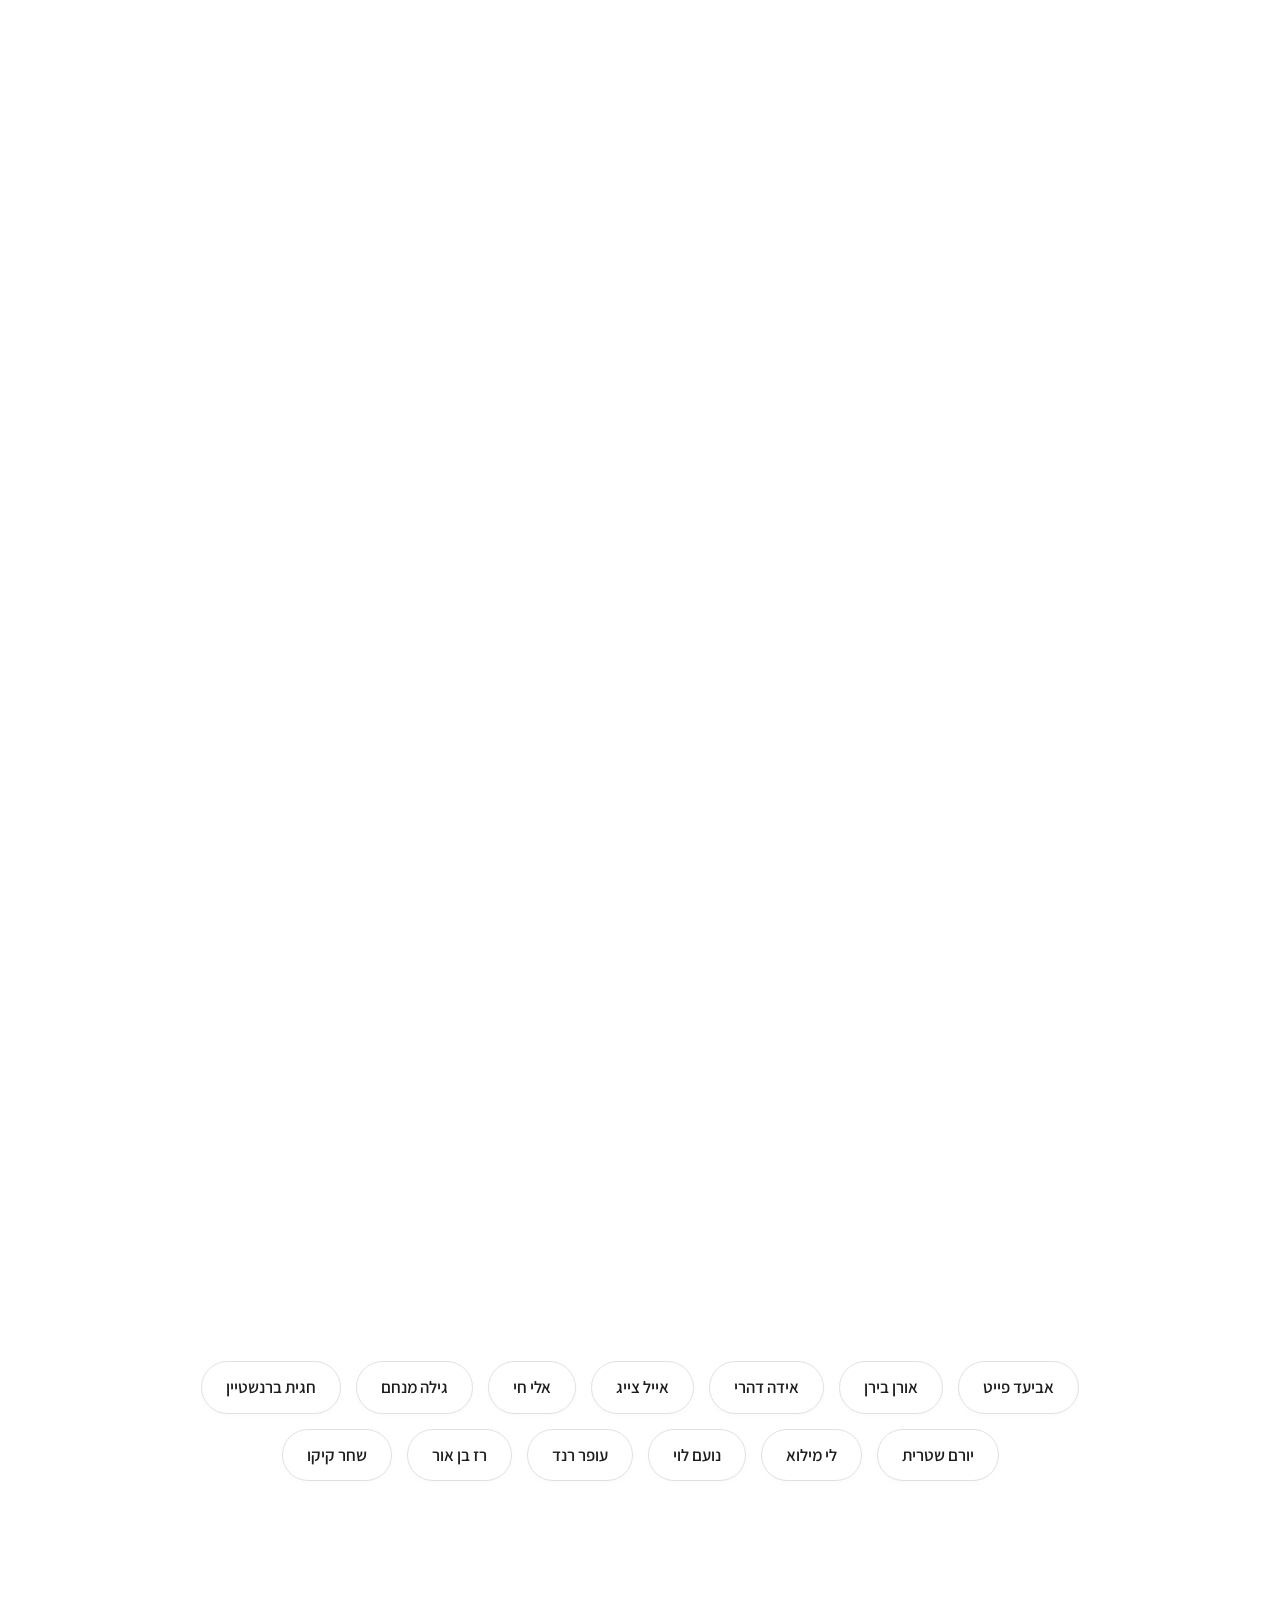
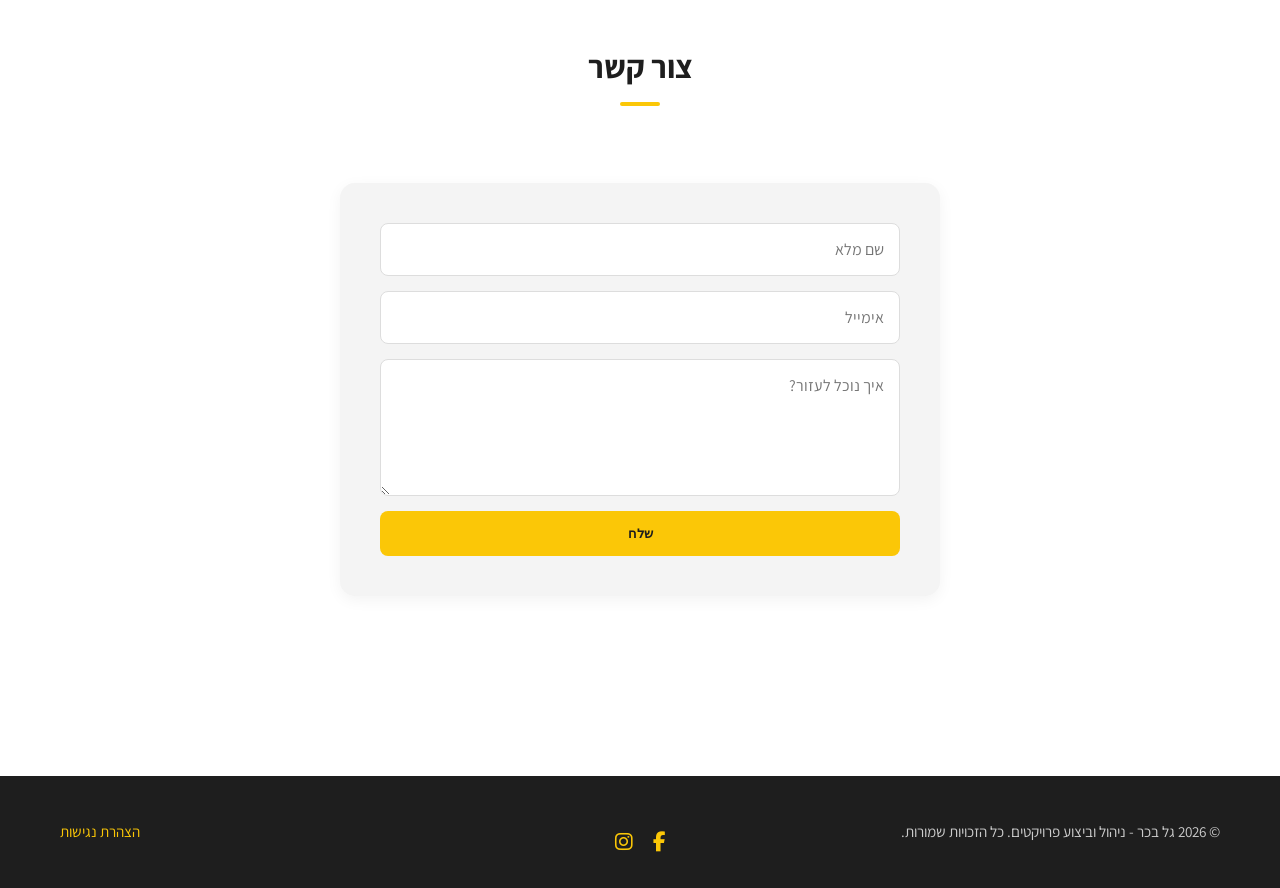
==== commit 4a432c63: "Testemonial section disabled" ====
--- a/index.html
+++ b/index.html
@@ -276,45 +276,45 @@
             </div>
         </section>
 
-<section id="testimonials" class="content-section">
-        <div class="container">
-            <h2 data-aos="fade-up">לקוחות ממליצים</h2>
-            
-            <div class="testimonials-grid">
-                
-                <div class="testimonial-card video-testimonial" data-video-id="L7-4HhkKGGU" data-aos="fade-up">
-                    <div class="video-preview-wrapper">
-                        <img src="https://img.youtube.com/vi/L7-4HhkKGGU/hqdefault.jpg" alt="המלצה פרויקט גל בכר" class="video-thumb">
-                        <div class="play-btn-overlay">
-                            <div class="play-icon">▶</div>
+<!--         <section id="testimonials" class="content-section">
+                <div class="container">
+                    <h2 data-aos="fade-up">לקוחות ממליצים</h2>
+                    
+                    <div class="testimonials-grid">
+                        
+                        <div class="testimonial-card video-testimonial" data-video-id="L7-4HhkKGGU" data-aos="fade-up">
+                            <div class="video-preview-wrapper">
+                                <img src="https://img.youtube.com/vi/L7-4HhkKGGU/hqdefault.jpg" alt="המלצה פרויקט גל בכר" class="video-thumb">
+                                <div class="play-btn-overlay">
+                                    <div class="play-icon">▶</div>
+                                </div>
+                            </div>
+                            <div class="testimonial-content">
+                                <h3>אפרת</h3>
+                                <p class="client-role"></p>
+                                <p class="testimonial-text">" איכות, מבחינת החומרים - ברמה הגבוהה ביותר, והשיפוץ עצמו מהיר!"</p>
+                            </div>
                         </div>
-                    </div>
-                    <div class="testimonial-content">
-                        <h3>אפרת</h3>
-                        <p class="client-role"></p>
-                        <p class="testimonial-text">" איכות, מבחינת החומרים - ברמה הגבוהה ביותר, והשיפוץ עצמו מהיר!"</p>
-                    </div>
-                </div>
-
-                <div class="testimonial-card video-testimonial" data-video-id="o-K6OlBnQLY" data-aos="fade-up">
-                    <div class="video-preview-wrapper">
-                        <img src="https://img.youtube.com/vi/o-K6OlBnQLY/hqdefault.jpg" alt="המלצה פרויקט גל בכר" class="video-thumb">
-                        <div class="play-btn-overlay">
-                            <div class="play-icon">▶</div>
+
+                        <div class="testimonial-card video-testimonial" data-video-id="o-K6OlBnQLY" data-aos="fade-up">
+                            <div class="video-preview-wrapper">
+                                <img src="https://img.youtube.com/vi/o-K6OlBnQLY/hqdefault.jpg" alt="המלצה פרויקט גל בכר" class="video-thumb">
+                                <div class="play-btn-overlay">
+                                    <div class="play-icon">▶</div>
+                                </div>
+                            </div>
+                            <div class="testimonial-content">
+                                <h3>שרון</h3>
+                                <p class="client-role"></p>
+                                <p class="testimonial-text">" איכות, מבחינת החומרים - ברמה הגבוהה ביותר, והשיפוץ עצמו מהיר!"</p>
+                            </div>
                         </div>
-                    </div>
-                    <div class="testimonial-content">
-                        <h3>שרון</h3>
-                        <p class="client-role"></p>
-                        <p class="testimonial-text">" איכות, מבחינת החומרים - ברמה הגבוהה ביותר, והשיפוץ עצמו מהיר!"</p>
-                    </div>
-                </div>
-
-                
-
-            </div>
-        </div>
-    </section>
+
+                        
+
+                    </div>
+                </div>
+            </section> -->
 
     <div id="videoModal" class="video-modal">
         <div class="modal-content">
